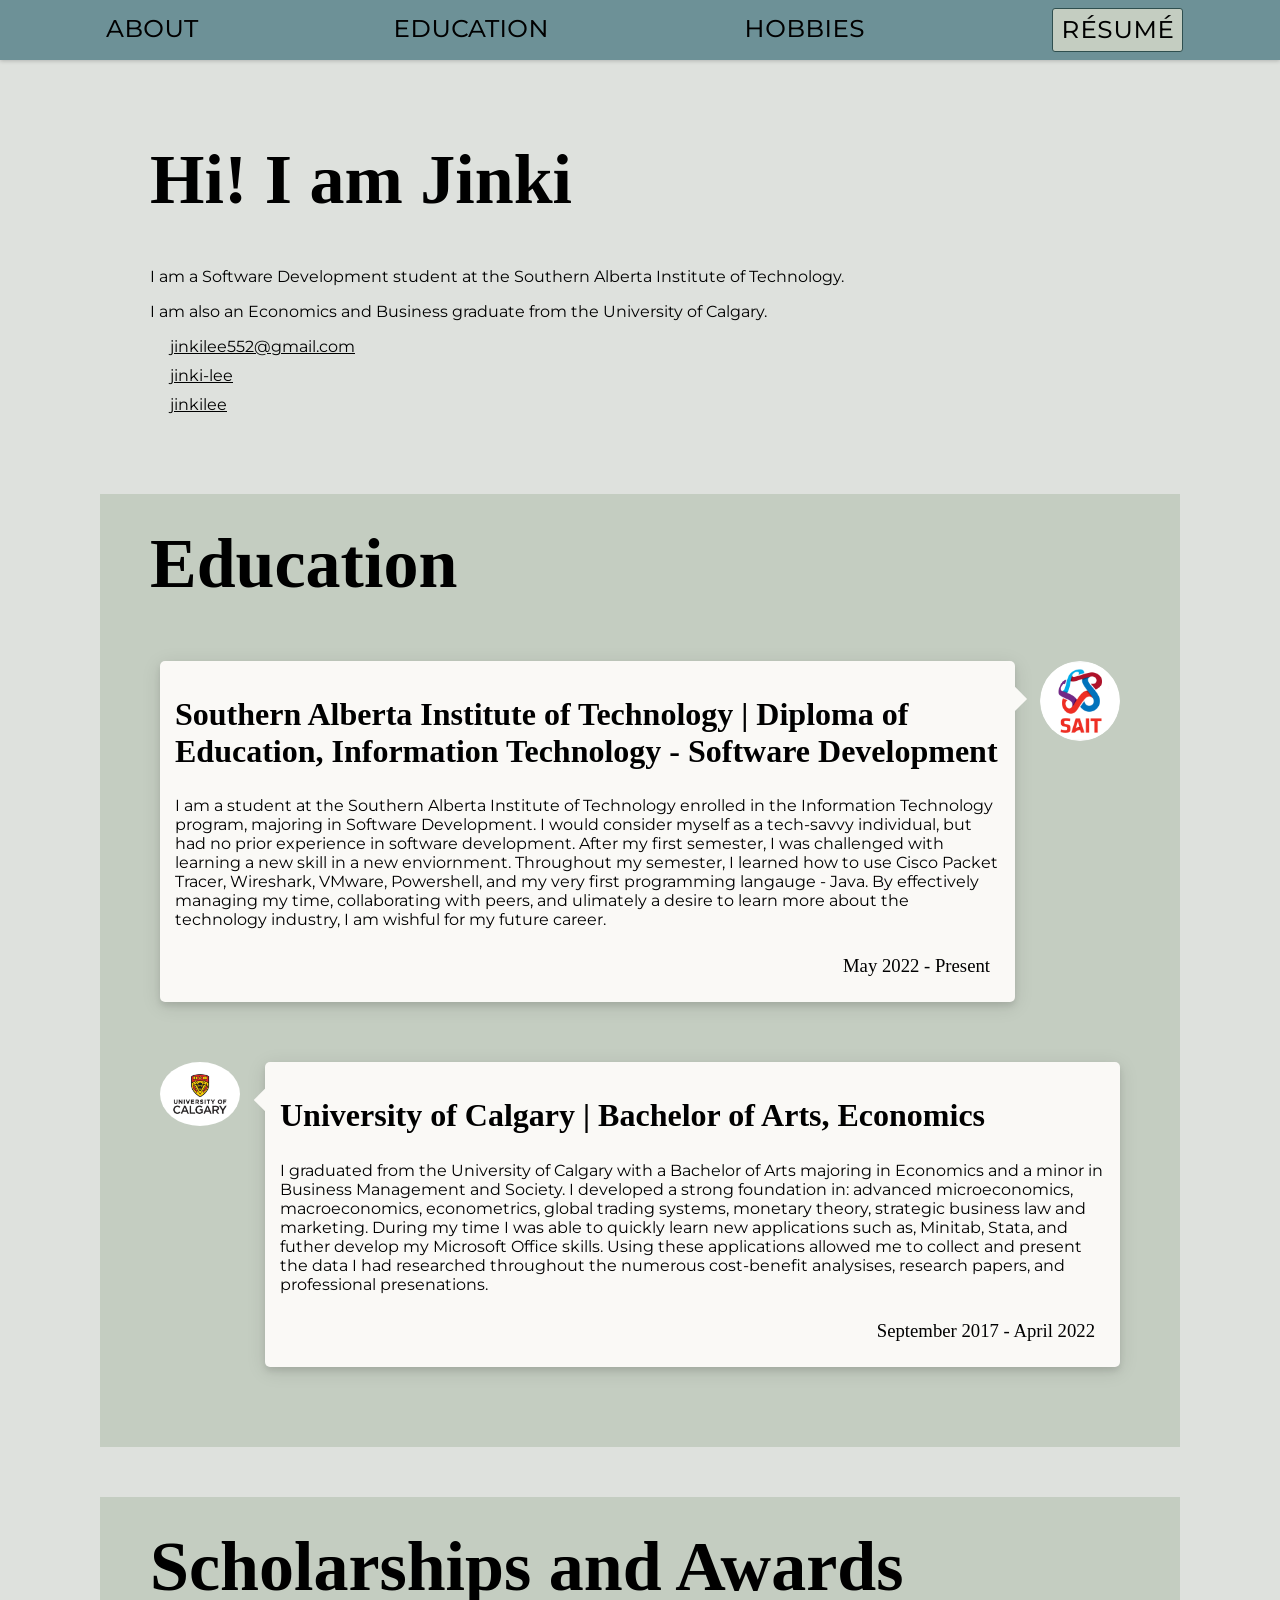
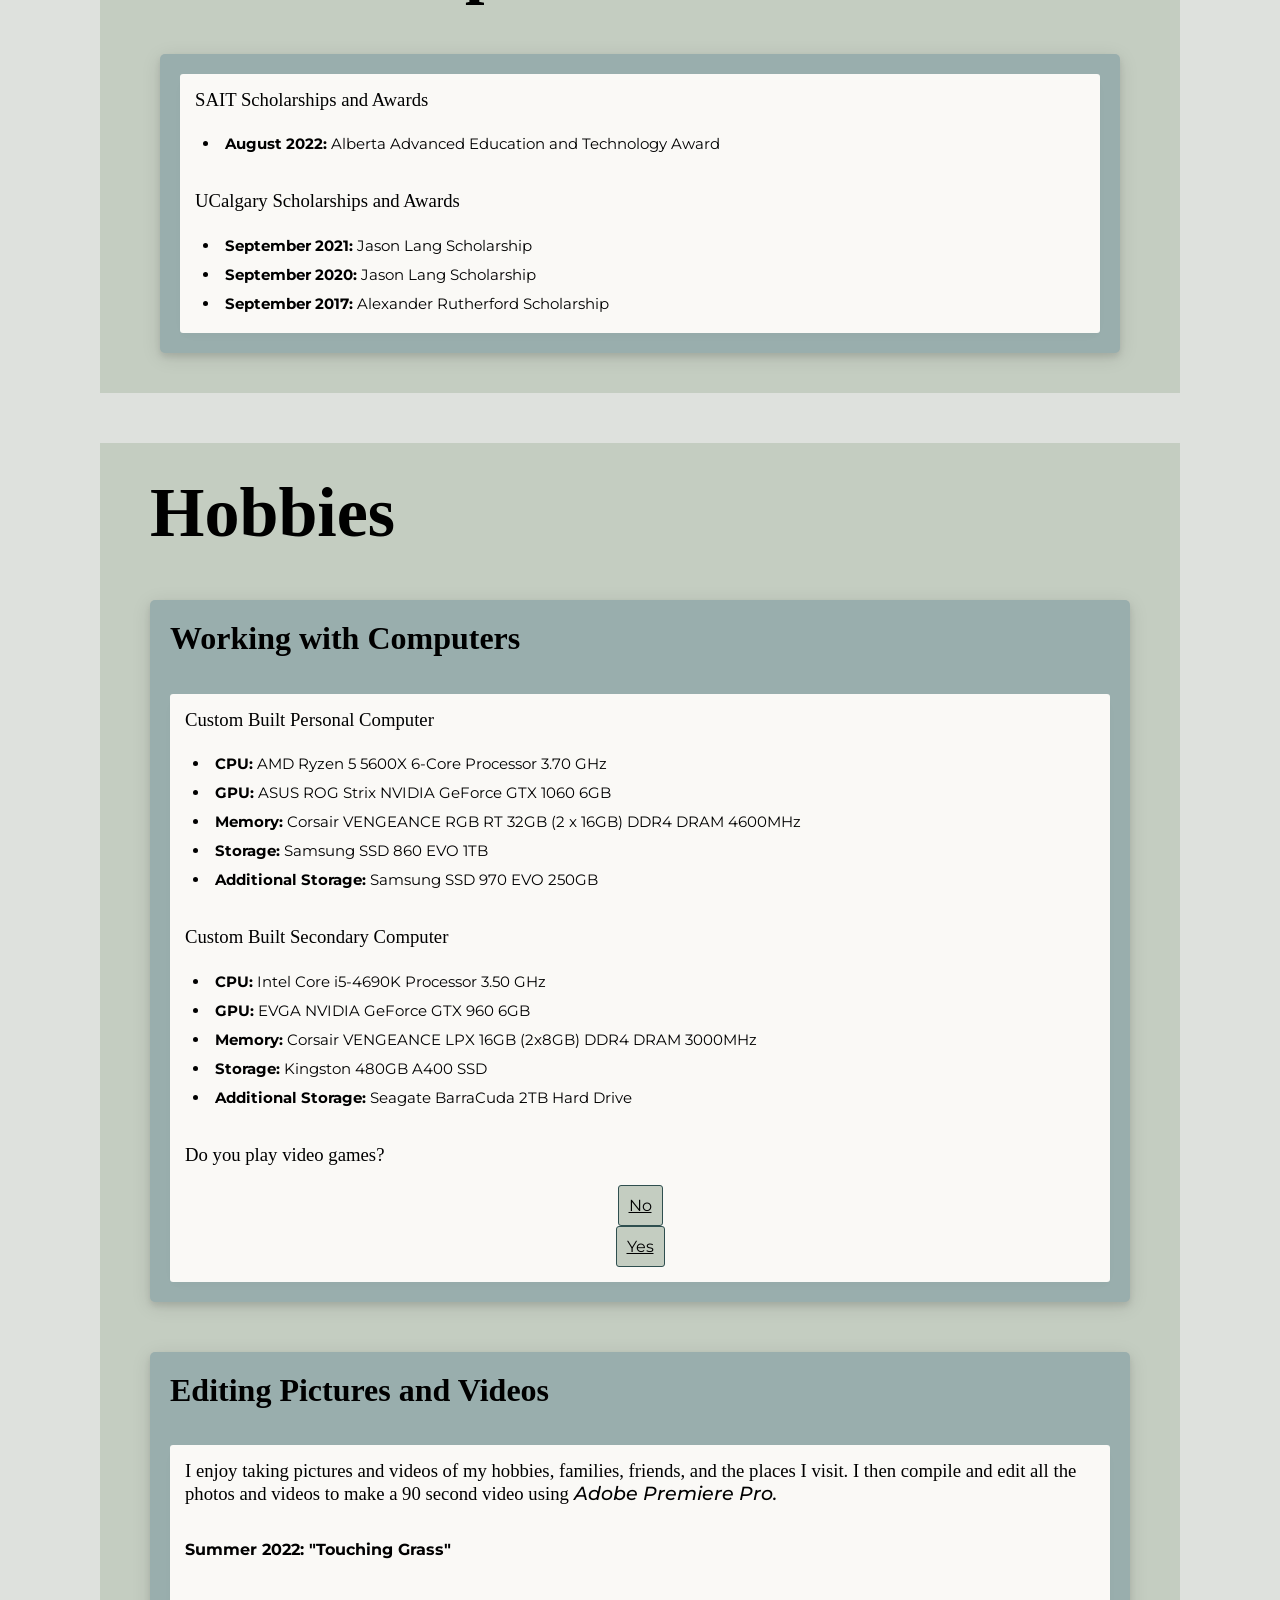
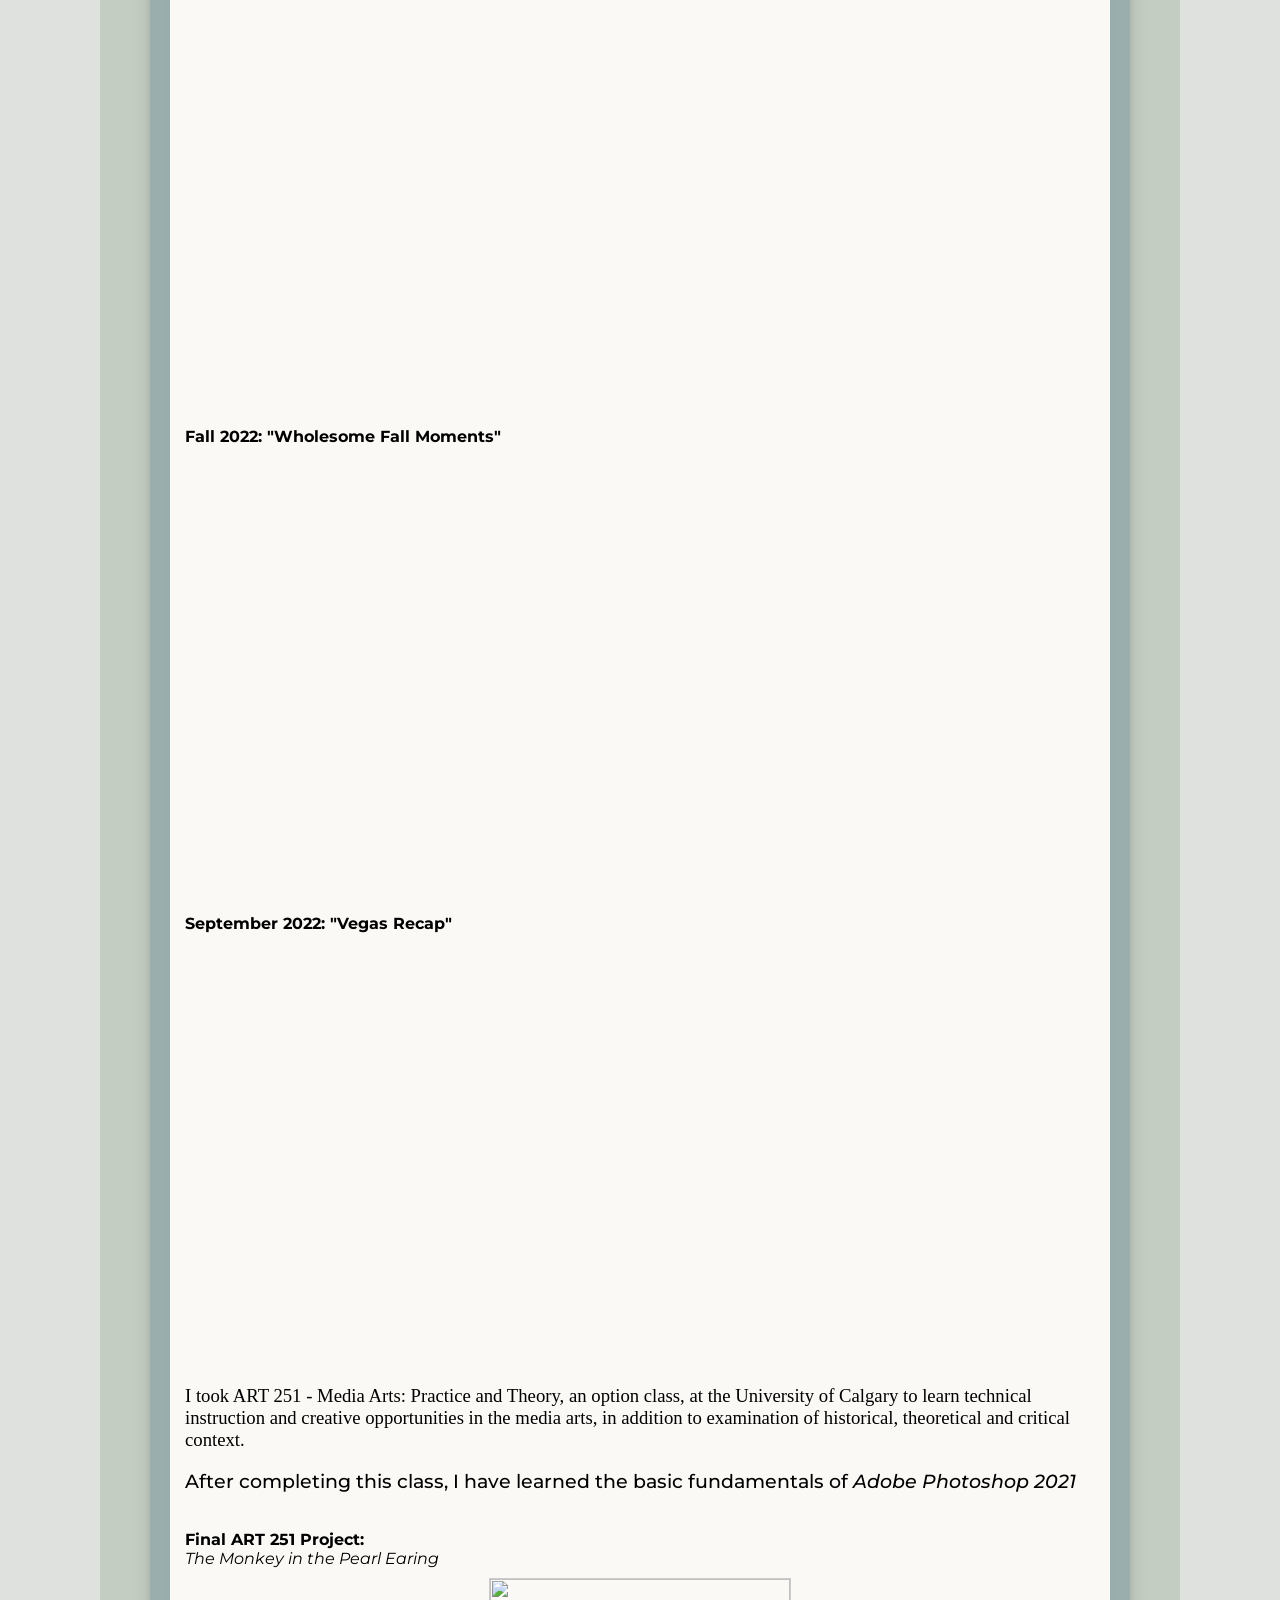
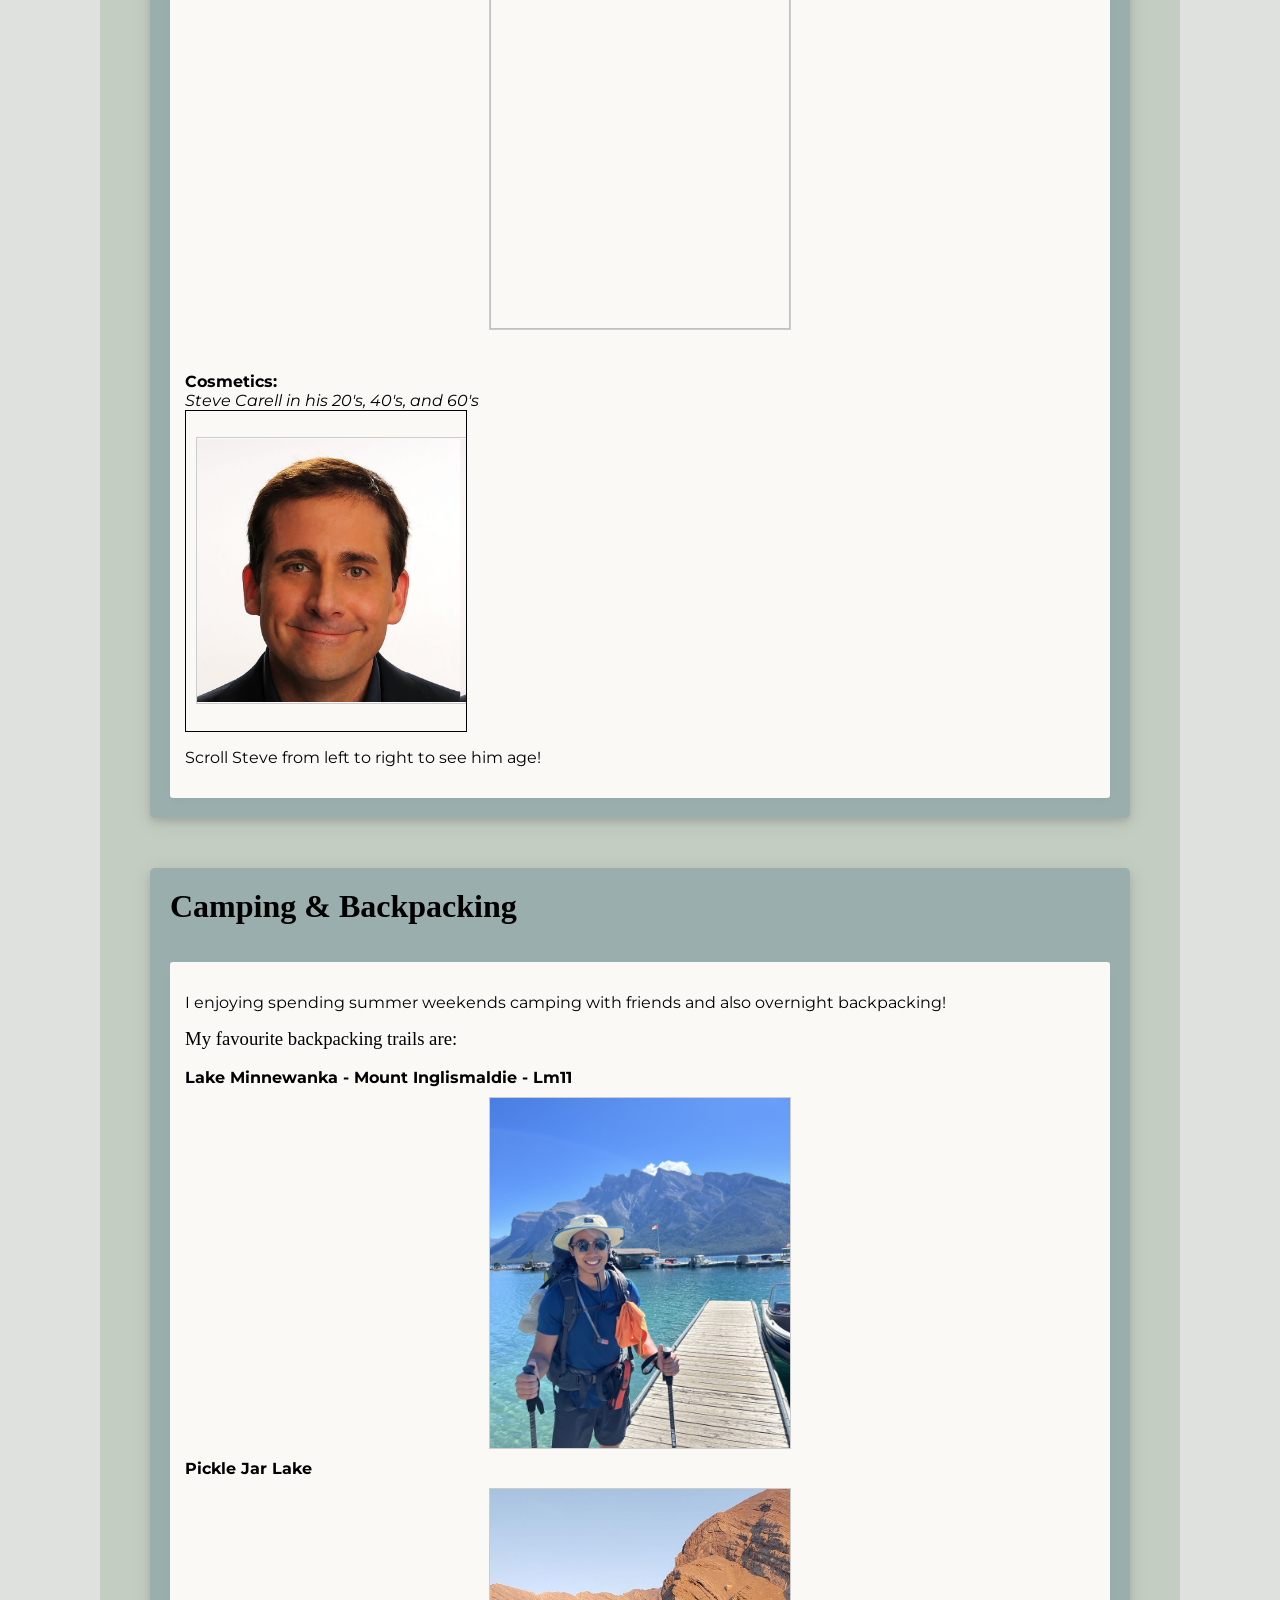
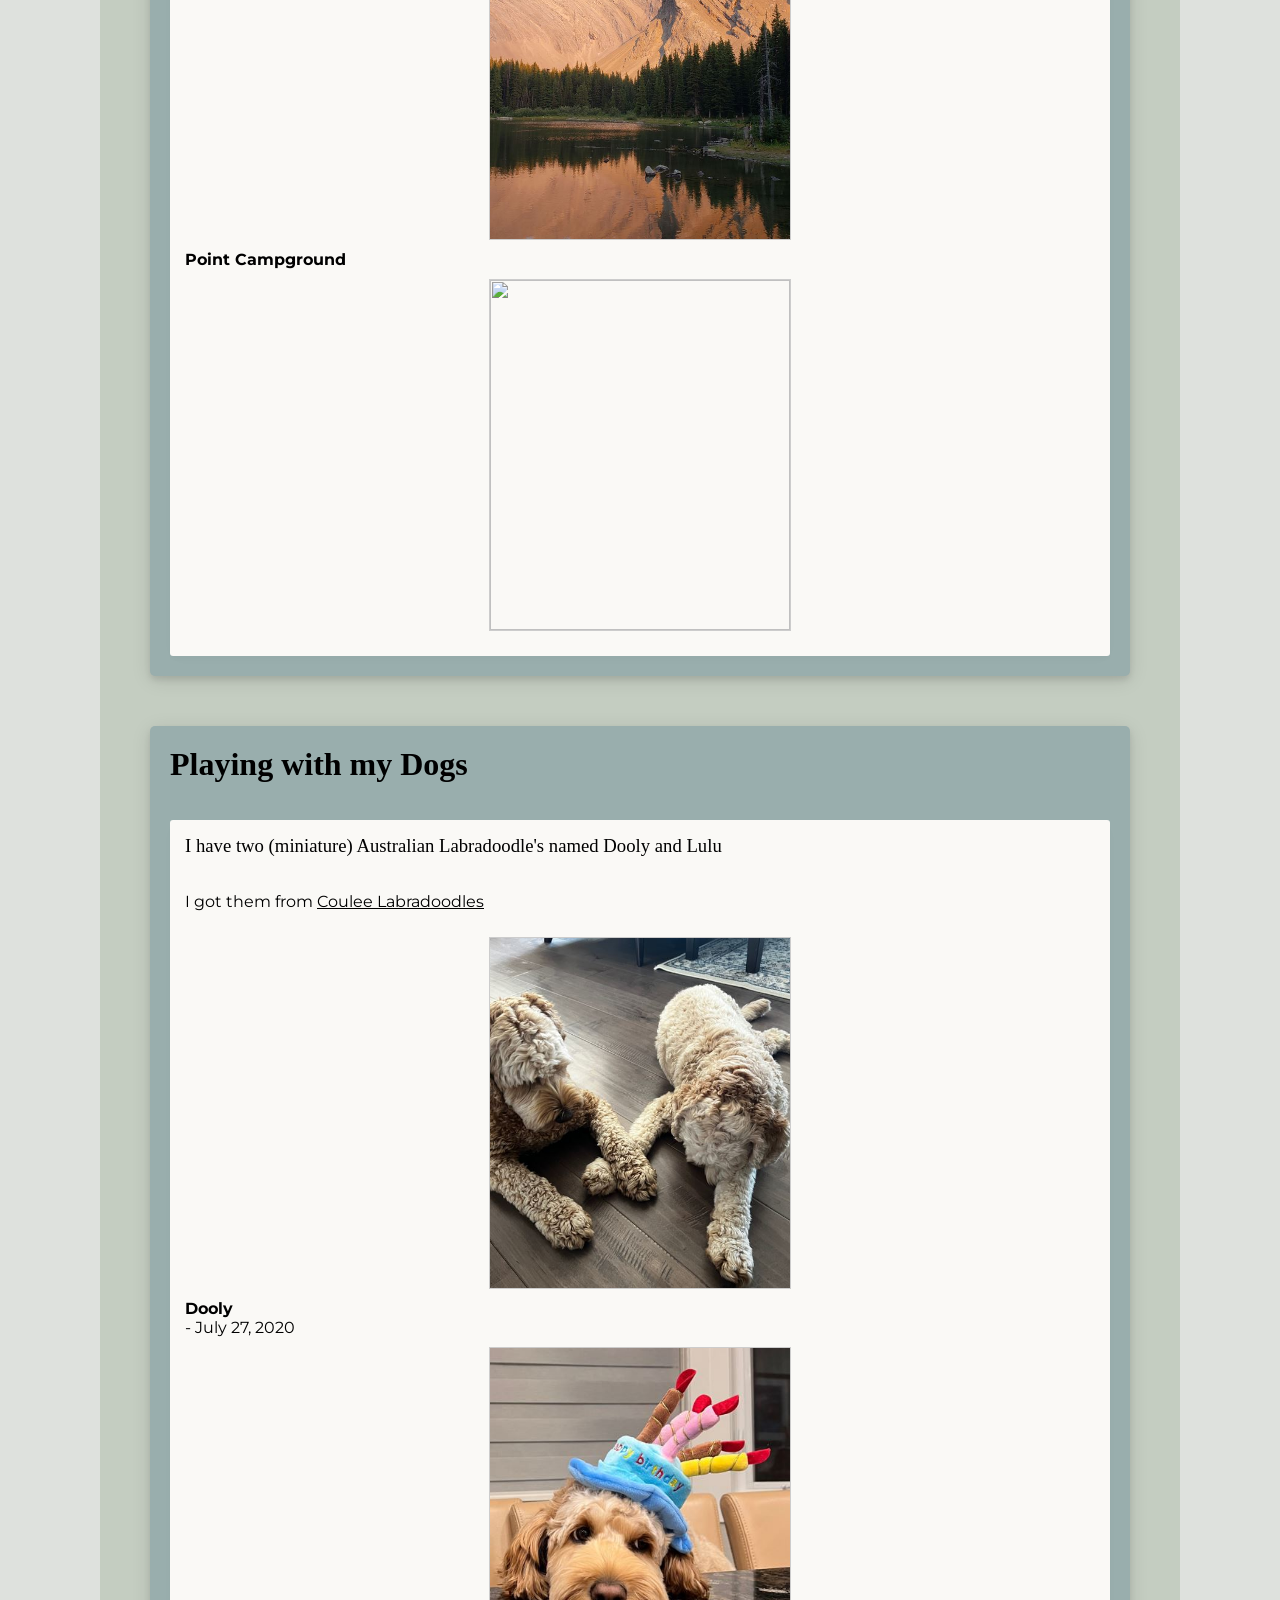
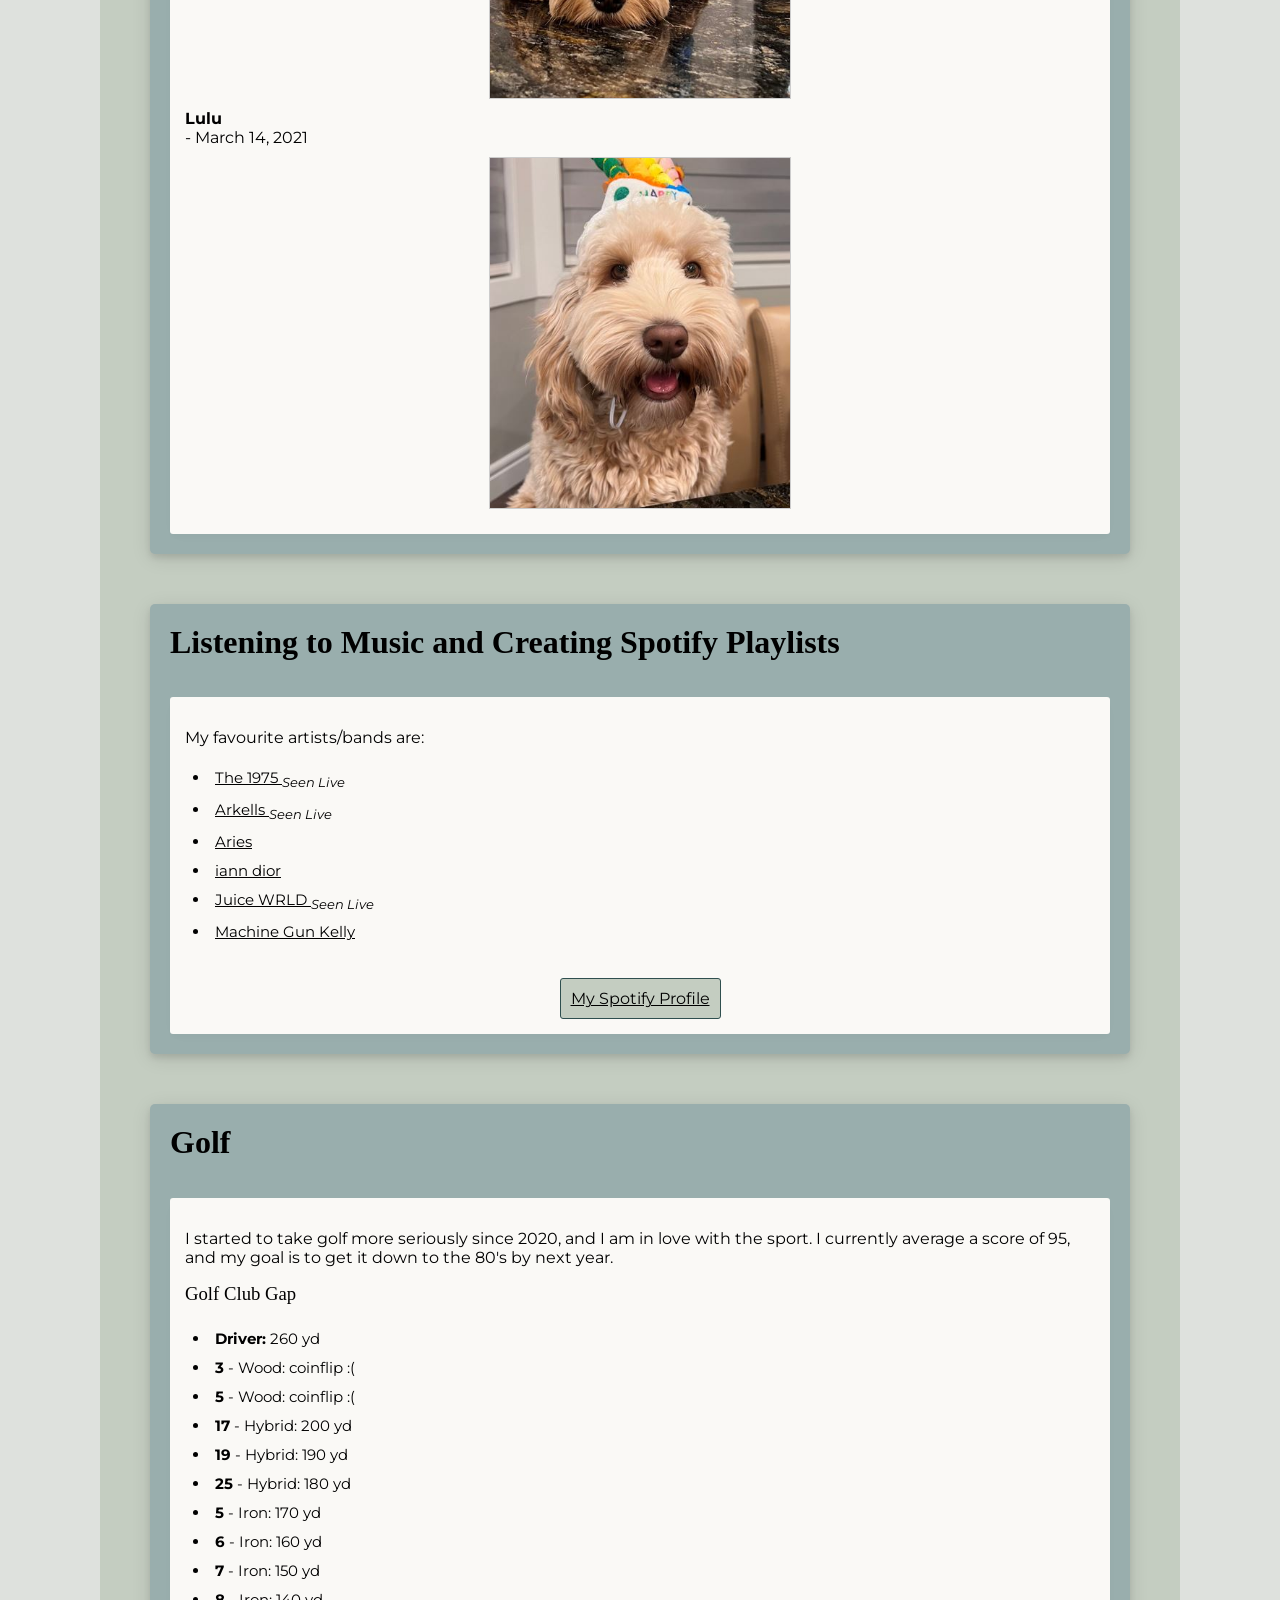
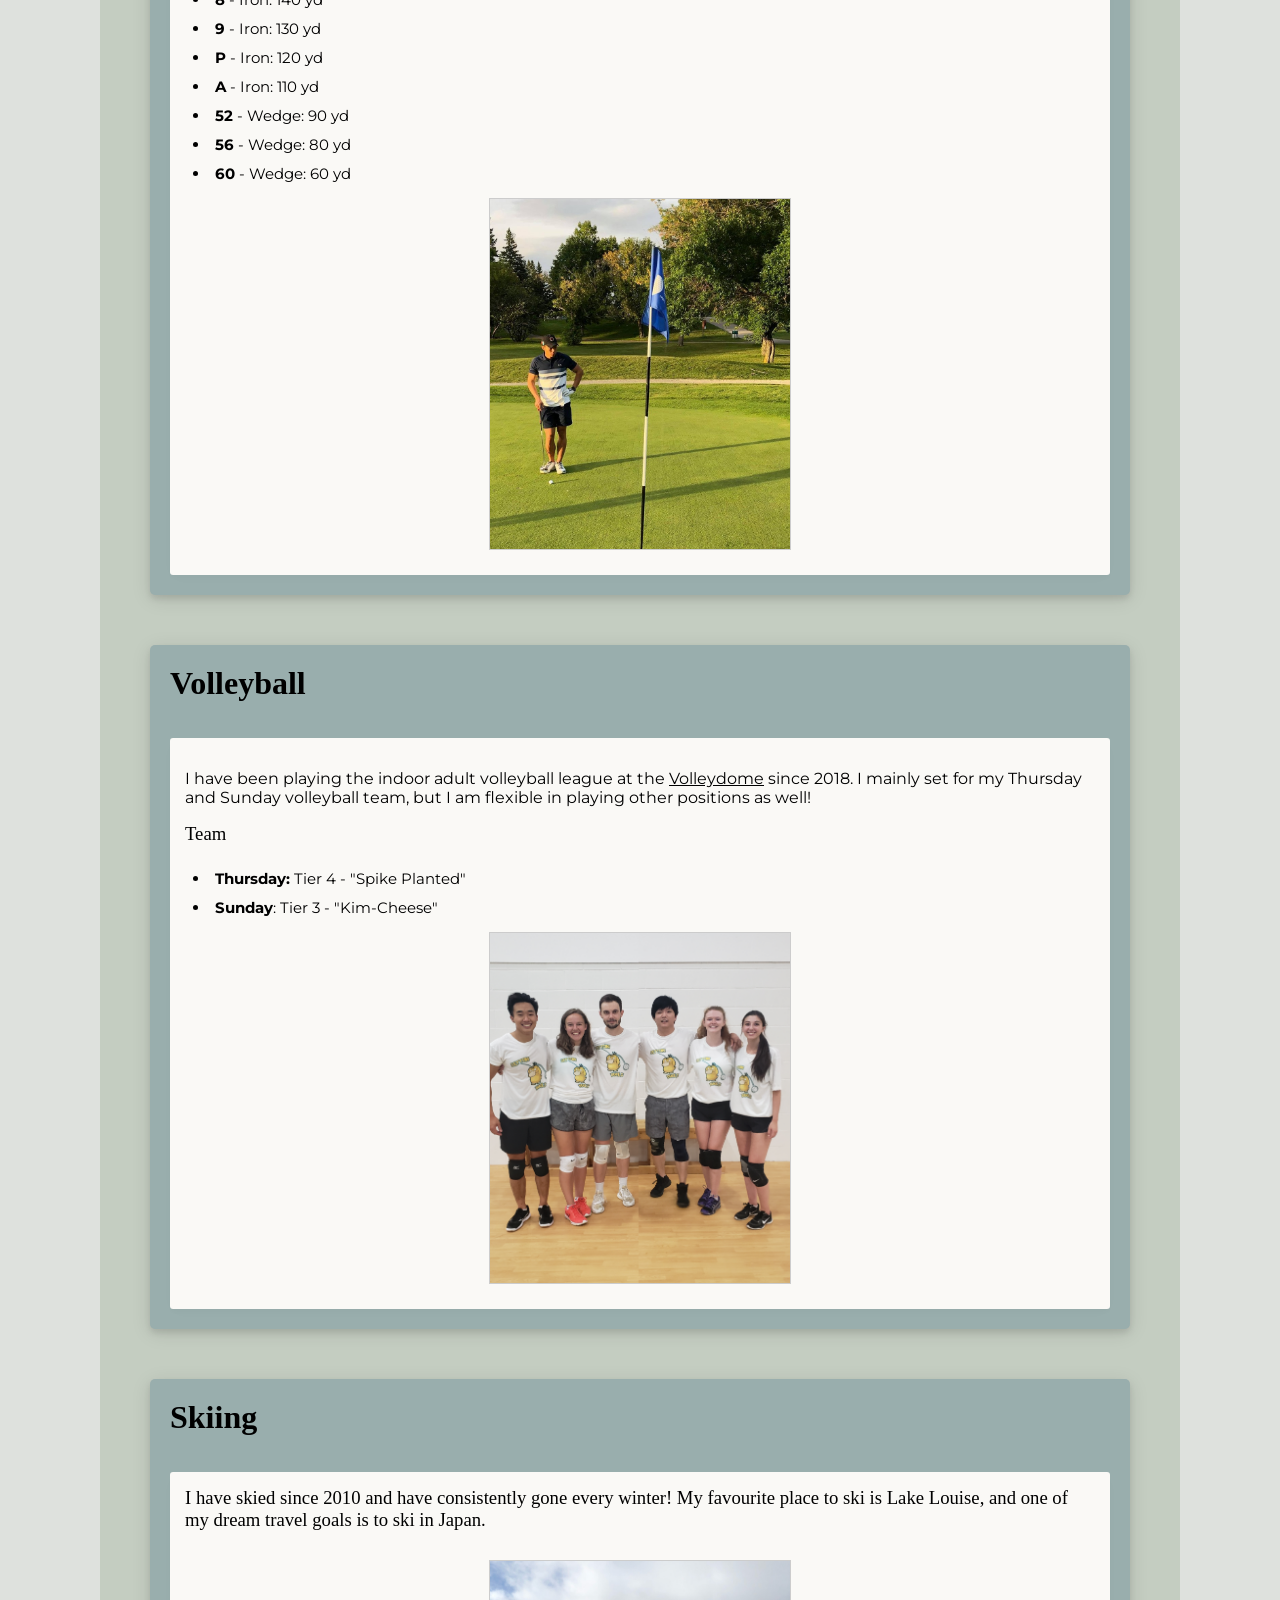
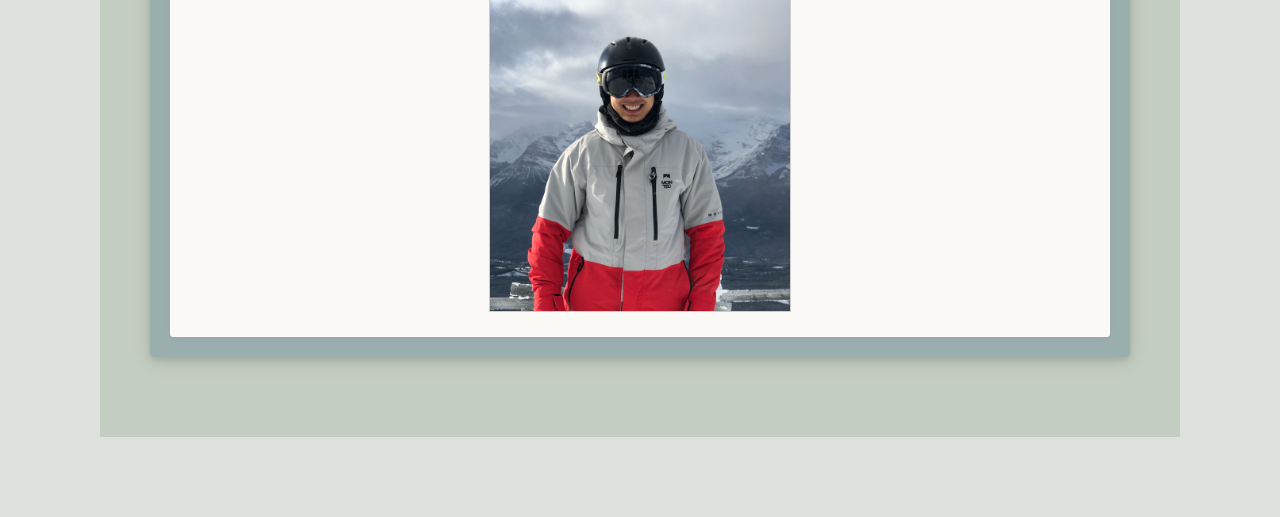
==== index.html @ e014cba4 "Update index.html" ====
<!DOCTYPE html>
<html>
  <head>
    <title>Jinki Lee</title>
    <link rel="icon" type="image/png" href="Assets/favicon-16x16.png">
    <link rel="stylesheet" href="styles.css">
    <!-- <link href="https://fonts.googleapis.com/css2?family=Spartan:wght@400;500&display=swap" rel="stylesheet">
    <link href="https://fonts.googleapis.com/css2?family=Open+Sans&display=swap" rel="stylesheet"> -->
    <link rel="stylesheet" href="https://use.typekit.net/jpq1brg.css">
    <script src="https://kit.fontawesome.com/8ed54e290b.js" crossorigin="anonymous"></script>
    <meta name="viewport" content="width=device-width, initial-scale=1, shrink-to-fit=no">
  </head>

<body>
    <div class="nav-bar">
      <a class="nav-button about-nav" href="#about">about</a>
      <a class="nav-button education-nav" href="#education">education</a>
      <a class="nav-button hobbies-nav" href="#hobbies">hobbies</a>
      <a class="nav-button resume-button" href="Assets/Jinki_Lee_Resume.pdf" target="_blank">résumé</a>
      <!-- <a class="nav-button" href="#hobbies">hobbies</a> -->
    </div>


    <div class="content">
      <div id="about" class="anchor"></div>
      <div class="about section">
        <div class="me-wrapper">
          <div>
            <h1 class="intro">Hi! I am Jinki </h1>
            <p>I am a Software Development student at the Southern Alberta Institute of Technology.</p>
            <p>I am also an Economics and Business graduate from the University of Calgary.</p>
            <div class="contact">
              <a href="mailto:jinkilee552@gmail.com"><i class="fa-solid fa-envelope fa-xl contact-icon"></i></a>
              <a class="contact-link" href="mailto:jinkilee552@gmail.com">jinkilee552@gmail.com</a>
              <a href="https://github.com/christinaluser/" target="_blank"><i class="fa-brands fa-github-square fa-xl contact-icon"></i></a>
              <a class="contact-link" href="https://github.com/jinki-lee/" target="_blank">jinki-lee</a>
              <a href="https://www.linkedin.com/in/jinkilee/" target="_blank"><i class="fa-brands fa-linkedin fa-xl contact-icon"></i></a>
              <a class="contact-link" href="https://www.linkedin.com/in/jinkilee/" target="_blank">jinkilee</a>
            </div>
            
          </div>
        </div>
      </div>

      <div id="education" class="anchor"></div>
      <div class="education section">
        <h1>
          Education
        </h1>

        <div class="exp">
          <div class="chat-bubble right">
            <div>
              <h2>Southern Alberta Institute of Technology | Diploma of Education, Information Technology - Software Development</h2>
              <p> 
              I am a student at the Southern Alberta Institute of Technology enrolled in the Information Technology program, majoring in Software Development.
              I would consider myself as a tech-savvy individual, but had no prior experience in software development. After my first semester, I was challenged with
              learning a new skill in a new enviornment. Throughout my semester, I learned how to use Cisco Packet Tracer, Wireshark, VMware, Powershell, 
              and my very first programming langauge - Java. By effectively managing my time, collaborating with peers, and ulimately a desire to learn more about
              the technology industry, I am wishful for my future career. 
	
              </p>
            </div>
            <h3 class="chat-time">May 2022 - Present </h3>
          </div>
          <img class="right" src="Assets/SaitLogo.png">
        </div>

        <div class="exp">
          <img class="left" src="Assets/UCalgaryLogo.jpg">
          <div class="chat-bubble left">
            <div>
              <h2>University of Calgary | Bachelor of Arts, Economics </h2>
              <p>
		I graduated from the University of Calgary with a Bachelor of Arts majoring in Economics and a minor in Business Management
		and Society. I developed a strong foundation in: advanced microeconomics, macroeconomics, econometrics, global trading systems, 
		monetary theory, strategic business law and marketing. During my time I was able to quickly learn new applications such as,
		Minitab, Stata, and futher develop my Microsoft Office skills. Using these applications allowed me to collect and present the data
		I had researched throughout the numerous cost-benefit analysises, research papers, and professional presenations.
              </p>
            </div>
            <h3 class="chat-time">September 2017 - April 2022</h3>
          </div>
        </div>
      </div> 
	    
	    
      <div id="scholarships" class="anchor"></div>
          <div class="awards section">
        <h1>
          Scholarships and Awards
        </h1>
		  
 <div class="scholarships">
          <div class="scholarships-topbar">
          </div>
          <div class="scholarships-description">
		<h3>SAIT Scholarships and Awards</h3>  		  
            <ul>
		<li> <b>August 2022:</b> Alberta Advanced Education and Technology Award </li>
            </ul>
		<p>	
               </p>
		<h3>UCalgary Scholarships and Awards</h3>  
            <ul>
		<li> <b>September 2021:</b> Jason Lang Scholarship </li>
		<li> <b>September 2020:</b> Jason Lang Scholarship </li>
		<li> <b>September 2017:</b> Alexander Rutherford Scholarship</li>
            </ul>  
          </div>
        </div>			    
      </div>

      <div id="hobbies" class="anchor"></div>
          <div class="hobby section">
        <h1>
          Hobbies
        </h1>
		  
 <div class="hobbies">
          <div class="hobbies-topbar">
            <h2>Working with Computers</h2>
		<p>	
               </p>
          </div>
          <div class="hobbies-description">
		<h3> Custom Built Personal Computer</h3>
            <ul>
		<li> <b>CPU:</b> AMD Ryzen 5 5600X 6-Core Processor 3.70 GHz </li>
		<li> <b>GPU:</b> ASUS ROG Strix NVIDIA GeForce GTX 1060 6GB </li>
		<li> <b>Memory:</b> Corsair VENGEANCE RGB RT 32GB (2 x 16GB) DDR4 DRAM 4600MHz </li>
		<li> <b>Storage:</b> Samsung SSD 860 EVO 1TB </li>
		<li> <b>Additional Storage:</b> Samsung SSD 970 EVO 250GB </li>  
            </ul>
		<p>	
               </p>
		<h3> Custom Built Secondary Computer</h3>  
            <ul>
		<li> <b>CPU:</b> Intel Core i5-4690K Processor 3.50 GHz </li>
		<li> <b>GPU:</b> EVGA NVIDIA GeForce GTX 960 6GB </li>
		<li> <b>Memory:</b> Corsair VENGEANCE LPX 16GB (2x8GB) DDR4 DRAM 3000MHz </li>
		<li> <b>Storage:</b> Kingston 480GB A400 SSD </li>
		<li> <b>Additional Storage:</b> Seagate BarraCuda 2TB Hard Drive </li>  
            </ul>  
		<p>	
		</p>
	<h3>Do you play video games?</h3>
		<a class="button" href="https://jinki-lee.github.io/no/" target="_blank">No</a>		
		<a class="button" href="https://jinki-lee.github.io/yes/" target="_blank">Yes</a> 
          </div>
        </div>
		  
		  <div class="hobbies">
		<div class="hobbies-topbar">
		<h2>Editing Pictures and Videos</h2>
		<p>
		</p>
		</div>	    
          <div class="hobbies-description">	    
		<h3>I enjoy taking pictures and videos of my hobbies, families, friends, and the places I visit. I then compile and edit
		all the photos and videos to make a 90 second video using <i>Adobe Premiere Pro.</i></h3>
		  <b><p>Summer 2022: "Touching Grass"</p></b>
			<p> <iframe width="100%" height="400" src="https://www.youtube.com/embed/a1W3MWwPfa4" title="YouTube video player" frameborder="0" allow="accelerometer; autoplay; clipboard-write; encrypted-media; gyroscope; picture-in-picture" allowfullscreen></iframe></p>
		
		  <b><p>Fall 2022: "Wholesome Fall Moments"</p></b>
		 	 <p> <iframe width="100%" height="400" src="https://www.youtube.com/embed/rs8wx0H8EpM" title="YouTube video player" frameborder="0" allow="accelerometer; autoplay; clipboard-write; encrypted-media; gyroscope; picture-in-picture" allowfullscreen></iframe></p>
		  
		  <b><p>September 2022: "Vegas Recap"</p></b>
			<p> <iframe width="100%" height="400" src="https://www.youtube.com/embed/MuAWn4t3oYQ" title="YouTube video player" frameborder="0" allow="accelerometer; autoplay; clipboard-write; encrypted-media; gyroscope; picture-in-picture" allowfullscreen></iframe></p>
		  
		  <h3>I took ART 251 - Media Arts: Practice and Theory, an option class, at the University of Calgary to learn technical instruction and creative opportunities in the media arts, in addition to examination of historical, theoretical and critical context.
		  <p>After completing this class, I have learned the basic fundamentals of <i>Adobe Photoshop 2021</i> </p></h3>
		  <b>Final ART 251 Project: </b><i>The Monkey in the Pearl Earing</i>
		  		<img src="Assets/Monkey.png" 
				style="object-fit:cover;
				object-position: center;
				width:300px;
				height:350px;
				border: solid 1px #CCC"/>
		   <p></p>	    
		  <b>Cosmetics: </b><i>Steve Carell in his 20's, 40's, and 60's</i>
		  
<div style="border:1px solid black;width:280px;height:320px;overflow-y:hidden;overflow-x:scroll;">
<p style="width:250%;">

		  		<img src="Assets/Cosmetics.png" 
				style="object-fit:contain;
				object-position: center;
				width:790px;
				height:265px;
				border: solid 1px #CCC"/>
</p>	
	         </div>
		  <p>Scroll Steve from left to right to see him age!</p>	  
		  

	</div>	
        </div>	

<div class="hobbies">
		<div class="hobbies-topbar">
		<h2>Camping & Backpacking</h2>
		<p>
		</p>
		</div>
          <div class="hobbies-description">
		<p>
		I enjoying spending summer weekends camping with friends and also overnight backpacking!
               </p>
		<h3>My favourite backpacking trails are:</h3>
			<b>Lake Minnewanka - Mount Inglismaldie - Lm11 </b>
				<img src="Assets/hiking.jpg" 
				style="object-fit:cover;
				object-position: center;
				width:300px;
				height:350px;
				border: solid 1px #CCC"/>
			<b>Pickle Jar Lake</b>
				<img src="Assets/PickleJar.JPG" 
				style="object-fit:cover;
				object-position: center;
				width:300px;
				height:350px;
				border: solid 1px #CCC"/>			  
			<b>Point Campground</b>
				<img src="Assets/PointCampground.jpg" 
				style="object-fit:cover;
				object-position: center;
				width:300px;
				height:350px;
				border: solid 1px #CCC"/>			  	  
          </div>
        </div>	    
		  
	       <div class="hobbies">
		<div class="hobbies-topbar">
		<h2>Playing with my Dogs</h2>
		<p>
		</p>
		</div>
          <div class="hobbies-description">
		<h3>I have two (miniature) Australian Labradoodle's named Dooly and Lulu</h3>
		<p>I got them from <a href="https://www.couleelabradoodles.com/" target="_blank">Coulee Labradoodles</a></p>
		
		  	<img src="Assets/dogs.JPG" 
				style="object-fit:cover;
				object-position: center;
				width:300px;
				height:350px;
				border: solid 1px #CCC"/>
			<b>Dooly</b> - July 27, 2020
				<img src="Assets/dooly.JPG" 
				style="object-fit:cover;
				object-position: center;
				width:300px;
				height:350px;
				border: solid 1px #CCC"/>
			<b>Lulu</b> - March 14, 2021
				<img src="Assets/lulu.JPG" 
				style="object-fit:cover;
				object-position: center;
				width:300px;
				height:350px;
				border: solid 1px #CCC"/>			  	  
			  
          </div>
        </div>

	       <div class="hobbies">
		<div class="hobbies-topbar">
		<h2>Listening to Music and Creating Spotify Playlists</h2>
		<p>
		</p>
		</div>	    
          <div class="hobbies-description">
		<p>My favourite artists/bands are:</p>
		<ul>
		<li><a href="https://open.spotify.com/artist/3mIj9lX2MWuHmhNCA7LSCW?si=0b1b80e344704766" target="_blank">The 1975 </a><sub><i>Seen Live</i></sub></li>
		<li><a href="https://open.spotify.com/artist/3ShGiAyhxI6Rq3TknZ3gfk?si=aDaVdXoFQ2GDtNjVLtEYfA" target="_blank">Arkells </a><sub><i> Seen Live</i></sub></li>		
		<li><a href="https://open.spotify.com/artist/3hOdow4ZPmrby7Q1wfPLEy?si=3c446ac3375347a7" target="_blank">Aries</a></li>
		<li><a href="https://open.spotify.com/artist/6ASri4ePR7RlsvIQgWPJpS?si=2n4p0vezRRqEjlWSiMrZwA">iann dior</a></li>			
		<li><a href="https://open.spotify.com/artist/4MCBfE4596Uoi2O4DtmEMz?si=50a50c815f7d4bdb" target="_blank">Juice WRLD </a><sub><i> Seen Live</i></sub></li>
		<li><a href="https://open.spotify.com/artist/6TIYQ3jFPwQSRmorSezPxX?si=_sXfyf5bQDmCoQT7ooUtyA"target="_blank">Machine Gun Kelly</a></li>
		</ul>
		  <p></p>
		  <a class="button" href="https://open.spotify.com/user/jinkiplease?si=7463ecec198f4f8a" target="_blank">My Spotify Profile</a> 
		  
          </div>
        </div>	    	    		  
		  
        <div class="hobbies">
          <div class="hobbies-topbar">
            <h2>Golf</h2>
		<p>
               </p>
          </div>
          <div class="hobbies-description">
		<p>
		I started to take golf more seriously since 2020, and I am in love with the sport. 
		I currently average a score of 95, and my goal is to get it down to the 80's by next year. 	
		</p>
		  <h3>Golf Club Gap</h3>
            <ul>
		<li> <b>Driver:</b> 260 yd </li>
		<li> <b>3</b> - Wood: coinflip :( </li>
		<li> <b>5</b> - Wood: coinflip :( </li>
		<li> <b>17</b> - Hybrid: 200 yd </li>
		<li> <b>19</b> - Hybrid: 190 yd </li>
		<li> <b>25</b> - Hybrid: 180 yd </li>
		<li> <b>5</b> - Iron: 170 yd </li>    
		<li> <b>6</b> - Iron: 160 yd </li> 
		<li> <b>7</b> - Iron: 150 yd </li>
		<li> <b>8</b> - Iron: 140 yd </li> 
		<li> <b>9</b> - Iron: 130 yd </li>
		<li> <b>P</b> - Iron: 120 yd </li> 
		<li> <b>A</b> - Iron: 110 yd </li>
		<li> <b>52</b> - Wedge: 90 yd </li>
		<li> <b>56</b> - Wedge: 80 yd </li> 
		<li> <b>60</b> - Wedge: 60 yd </li>
            </ul>
		<img src="Assets/golf.jpg" 
		style="object-fit:cover;
		object-position: center;
		width:300px;
		height:350px;
		border: solid 1px #CCC"/>
          </div>
        </div>
	    
		<div class="hobbies">
		<div class="hobbies-topbar">
		<h2>Volleyball</h2>
		<p>
		</p>
		</div>
          <div class="hobbies-description">
		<p>
		I have been playing the indoor adult volleyball league at the 
		<a href="https://www.volleydome.net/adult" target="_blank">Volleydome</a> 
		since 2018. I mainly set for my Thursday and Sunday volleyball team,
		but I am flexible in playing other positions as well!
               </p>
		<h3>Team</h3>
		  <ul>
			  <li> <b>Thursday:</b> Tier 4 - "Spike Planted" </li>
			  <li> <b>Sunday</b>: Tier 3 - "Kim-Cheese" </li>
		  </ul>		  
		  
		<img src="Assets/vball.png" 
		style="object-fit:cover;
		object-position: center;
		width:300px;
		height:350px;
		border: solid 1px #CCC"/>
          </div>
        </div>	    

	       <div class="hobbies">
		<div class="hobbies-topbar">
		<h2>Skiing</h2>
		<p>
		</p>
		</div>
          <div class="hobbies-description">
		<h3>I have skied since 2010 and have consistently gone every winter! My favourite place to ski is Lake Louise, and one of my dream travel goals is to ski in Japan.  </h3>
			<img src="Assets/ski.JPEG" 
			style="object-fit:cover;
			object-position: left;
			width:300px;
			height:350px;
			border: solid 1px #CCC"/>	
          </div>
        </div>
		  
	
    <!-- <a href="#about" class="back-to-top tooltip backtotoptip">
      <i class="fa-solid fa-angle-up fa-2xl"></i>
    </a> -->
		  
    <script src="https://ajax.googleapis.com/ajax/libs/jquery/3.6.0/jquery.min.js"></script>
    <script src="scripts/scripts.js"></script>
  </body>
</html>
---- styles.css ----
@import url('https://fonts.googleapis.com/css2?family=Libre+Baskerville:ital,wght@0,400;0,500;1,400;1,500&display=swap');
@import url('https://fonts.googleapis.com/css2?family=Montserrat:ital,wght@0,300;0,400;0,500;1,300;1,400&display=swap');

*{
  font-family: 'Montserrat', sans-serif;
}


body {
  display: flex;
  flex-direction: column;
  margin: 0;
  background-color: #DEE1DD;
}

h2, h3 {
  margin-top: 0px;
  background-color: inherit;
  /* font-family: 'Libre Baskerville', serif; */
  font-family: calluna, serif;;
  font-weight: 500;
}

h2 {
  font-weight: 600;
  font-size: xx-large;
}

.contact {
  display: grid;
  grid-template-columns:  auto 1fr;
  gap: 10px;
  height: auto;
  align-items: center;
}

.contact-icon {
  justify-self: center;
}

h1 {
  font-family: calluna, serif;
  font-weight: 600;
  font-style: normal;
  font-size: 70px;
  margin-top: 0px;
}

ul, ol {
  margin: 0;
  padding: 0px 10px 0px 25px;
  background-color: inherit;
  font-family: inherit;
}


li {
  padding: 5px;
  background-color: inherit;
  font-size: 15px;
}

a {
  background-color: inherit;
  color: inherit;
}


.embedded-link:hover {
  color: #073e8f;
}

.header {
  width: 100%;
  padding: 0;
  margin: 0;
}

.nav-bar {
  background-color: #6D9197;
  padding: 8px;
  display: flex;
  justify-content: space-around;
  position: sticky;
  position: -webkit-sticky;
  top: 0;
  /* border-bottom: 1px solid darkslategray; */
  box-shadow: 0 1px 4px 0 rgb(0 0 0 / 20%);
  z-index: 1000;
}

.nav-button {
  color: black;
  padding: 0px 8px 2px 8px;
  font-size: 30px;
  font-variant: small-caps;
  text-decoration: none;
  border-bottom: solid;
  border-width: 1px;
  border-color: transparent;
}

.nav-button:hover {
  border-color: darkslategray;
}

.nav-button-selected {
  border-color: black;
}

.resume-button {
  border: 1px darkslategray solid;
  border-radius: 3px;
  padding-bottom: 5px;
  background-color: #C4CDC1;
}

.resume-button:hover {
  background-color: #658B6F;
}

.content {
  margin: auto;
  width: 85vw;
  max-width: 1080px;
  display: inline;
  padding-bottom: 80px;
}

.me-wrapper {
  display: flex;
  flex-direction: row;
  align-items: center;
}

.card {
  border-radius: 3px;
  padding: 30px;
  box-shadow: 0 4px 6px 0 rgba(0, 0, 0, 0.1), 0 4px 20px 0 rgba(0, 0, 0, 0.1); 
  background-color: white;
  margin: 50px 0px;
}

.contact-link {
  padding-left: 10px;
}

.hobbies-wrapper {
  display: flex;
  flex-direction: column;
  justify-content: center;
}

.exp-img {
  min-width: 20%; 
  max-width: 20%;
  padding: 10px 30px; 
  align-self: center;
  display: flex;
  justify-content: center;
}

.section {
  padding: 30px 50px;
  margin-top: 50px;
}

.education {
  background-color: #C4CDC1;
}

.hobby {
  background-color: #C4CDC1;
}

.awards {
  background-color: #C4CDC1;
}


.anchor {
  display: block;
  position: relative;
  top: -50px;
  visibility: hidden;
}

.back-to-top {
  position: fixed;
  bottom: 5%;
  right: 5%;
}

@media(max-width: 900px) {
  .exp-img {
    display: none;
  }

  .content {
    width: 100%;
  }

  .section {
    padding: 20px;
    margin-top: 50px;
  }

  .nav-button {
    font-size: large;
  }

  h1 {
    font-size: 60px;
  }
}

/* 
.tooltip::after {
  border-radius: 3px;
  background-color: white;
  color: black;
  display: none;
  padding: 5px;
  text-align: center;
  z-index: 1000;
  border: 1px solid darkslategray;
  font-size: small;
}
.tooltip.backtotoptip::after{
  content: 'back to top';
  position: relative;
}
.tooltip:hover:after {
  display: block;
}
 */


.exp {
  display: flex;
  flex-direction: row;
  justify-content: flex-start;
  align-items: flex-start;
  margin-bottom: 40px;
}

.exp img {
  border-radius: 100%;
  max-width: 80px;
  max-height: 80px;
  margin: 10px;
}

.exp img.left {
  margin-right: 15px;
}

.exp img.right {
  margin-left: 15px;
}

.chat-bubble {
  border-radius: 5px;
  padding: 15px;
  margin: 10px;
  box-shadow: 0 4px 6px 0 rgba(0, 0, 0, 0.1), 0 4px 20px 0 rgba(0, 0, 0, 0.1); 
  height: 100%;
  background-color: #FAF9F6;
}

.chat-bubble.left::before {
  content: "";
  position: relative;
  top: 20px;
  right: 15px;
  height: 20px;
  width: 20px;
  background: inherit;
  box-sizing: border-box;
  transform: rotate(45deg) translate(-50%);
  display: block;
  z-index: inherit;
}

.chat-bubble.right::before {
  content: "";
  position: relative;
  top: 20px;
  left: calc(100% + 10px);
  height: 20px;
  width: 20px;
  background: inherit;
  box-sizing: border-box;
  transform: rotate(45deg) translate(-50%);
  display: block;
  z-index: inherit;
}

.chat-time {
  float: right;
  margin: 10px;
}

.hobbies= h2 {
  margin: 5px;
  word-break: break-all;
}

.hobbies {
  background-color: #99AEAD;
  border-radius: 5px;
  padding: 10px;
  box-shadow: 0 4px 6px 0 rgba(0, 0, 0, 0.1), 0 4px 20px 0 rgba(0, 0, 0, 0.1); 
  margin-bottom: 50px;
}

.hobbies-topbar {
  display: flex;
  flex-direction: row;
  justify-content: space-between;
  margin: 10px;
}

.window-buttons {
  display: flex;
  flex-direction: row;
  justify-content: flex-end;
  align-self: center;
}

.window-button {
  background-color: white;
  border-radius: 3px;
  display: flex;
  justify-content: center;
  align-items: center;
  width: 23px;
  height: 23px;
  margin: 5px;
}

.hobbies-link {
  background-color: white;
  box-shadow: 0 4px 6px 0 rgb(0 0 0 / 1%), 0 4px 20px 0 rgb(0 0 0 / 1%);
  border-radius: 3px;
  padding: 10px 15px;
  margin: 10px;
  /* word-break: break-all; */
  overflow: hidden;
  text-overflow: ellipsis;
  white-space: nowrap;
}

.hobbies-description {
  background-color: #FAF9F6;
  padding: 15px;
  margin: 10px;
  border-radius: 3px;
  box-shadow: 0 4px 6px 0 rgb(0 0 0 / 1%), 0 4px 20px 0 rgb(0 0 0 / 1%);
  display: flex;
  flex-direction: column;
}

.hobbies-description img {
  width: 70%;
  align-self: center;
  margin: 10px;
  border: 1px solid lightgrey;
}

.button {
  background-color: #C4CDC1;
  border-radius: 3px;
  align-self: center;
  padding: 10px;
  border: 1px solid darkslategray;
}

.button:hover {
  background-color: #658B6F;
}

.scholarships= h2 {
  margin: 5px;
  word-break: break-all;
}

.scholarships {
  background-color: #99AEAD;
  border-radius: 5px;
  padding: 10px;
  box-shadow: 0 4px 6px 0 rgba(0, 0, 0, 0.1), 0 4px 20px 0 rgba(0, 0, 0, 0.1); 
  margin-bottom: 50px;
}

.scholarships {
  display: flex;
  flex-direction: column;
  justify-content: center;
  margin: 10px;
}

.scholarships-description {
  background-color: #FAF9F6;
  padding: 15px;
  margin: 10px;
  border-radius: 3px;
  box-shadow: 0 4px 6px 0 rgb(0 0 0 / 1%), 0 4px 20px 0 rgb(0 0 0 / 1%);
  display: flex;
  flex-direction: column;
}
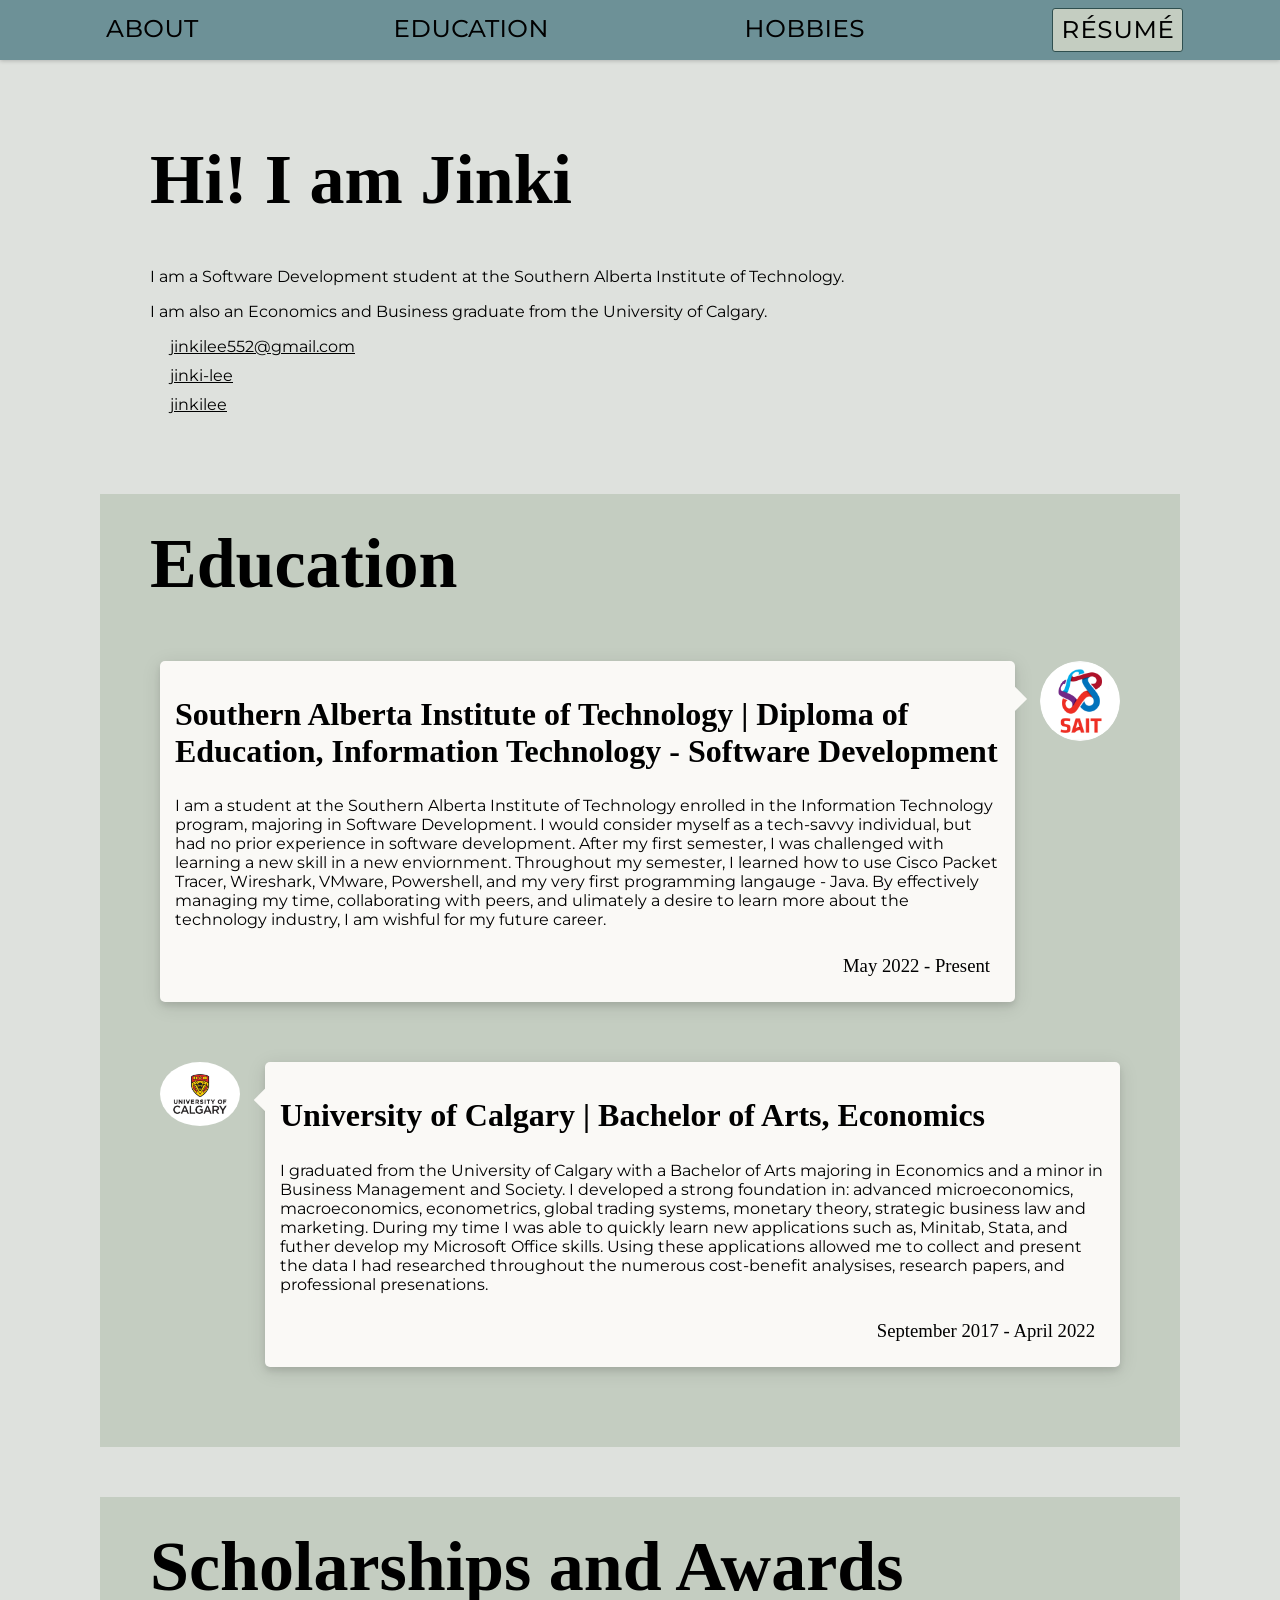
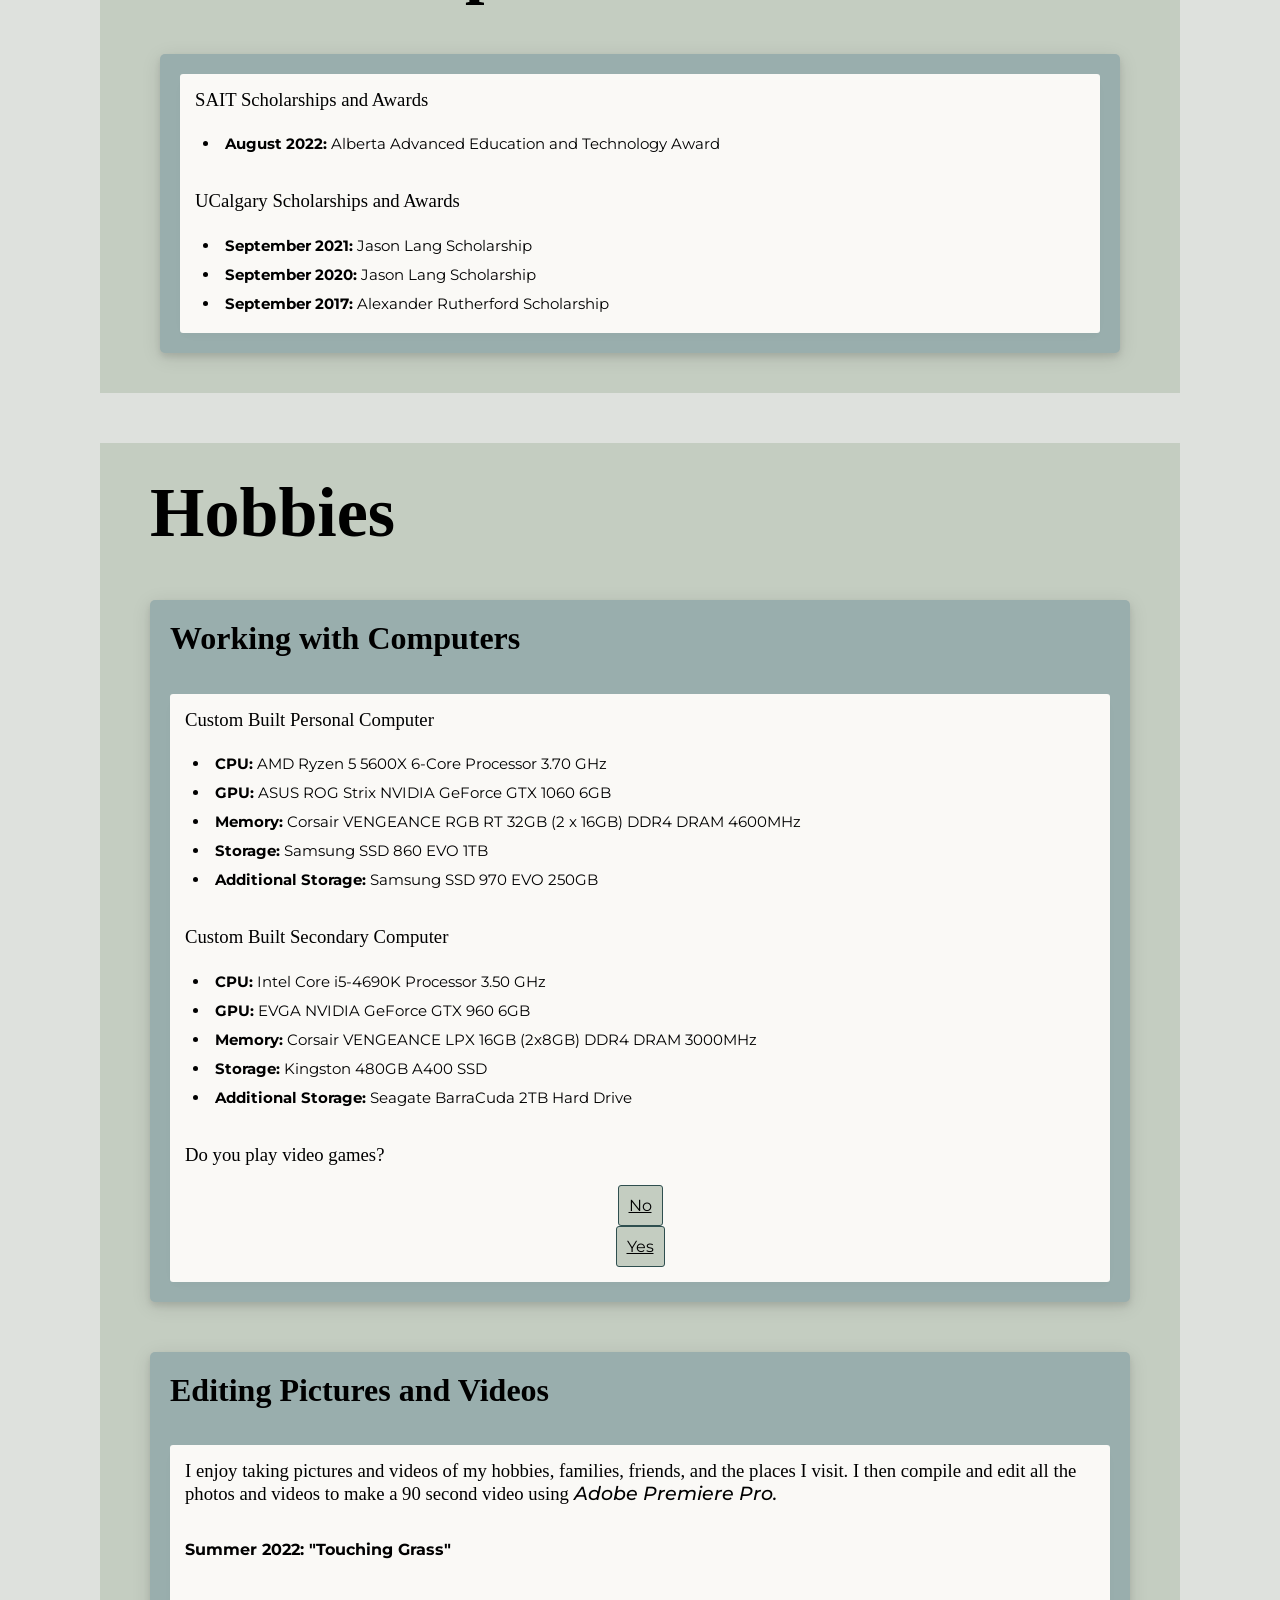
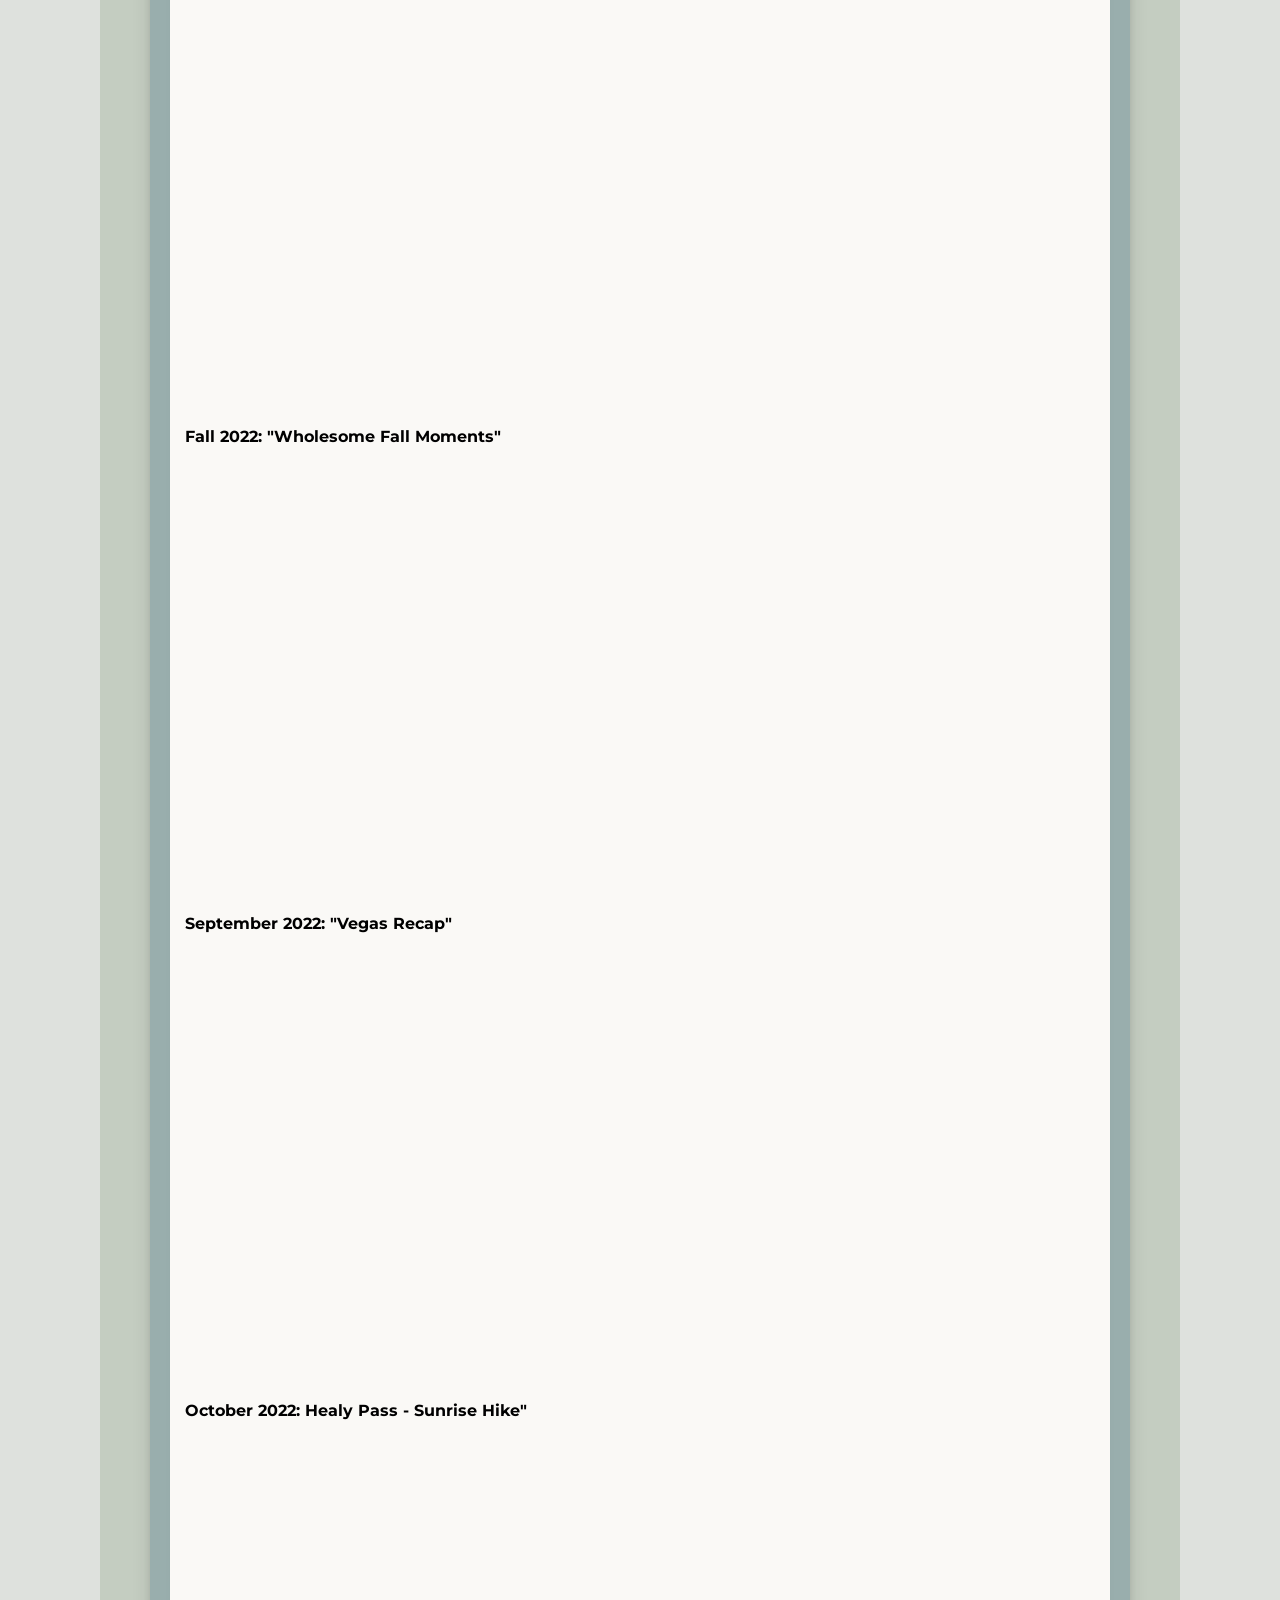
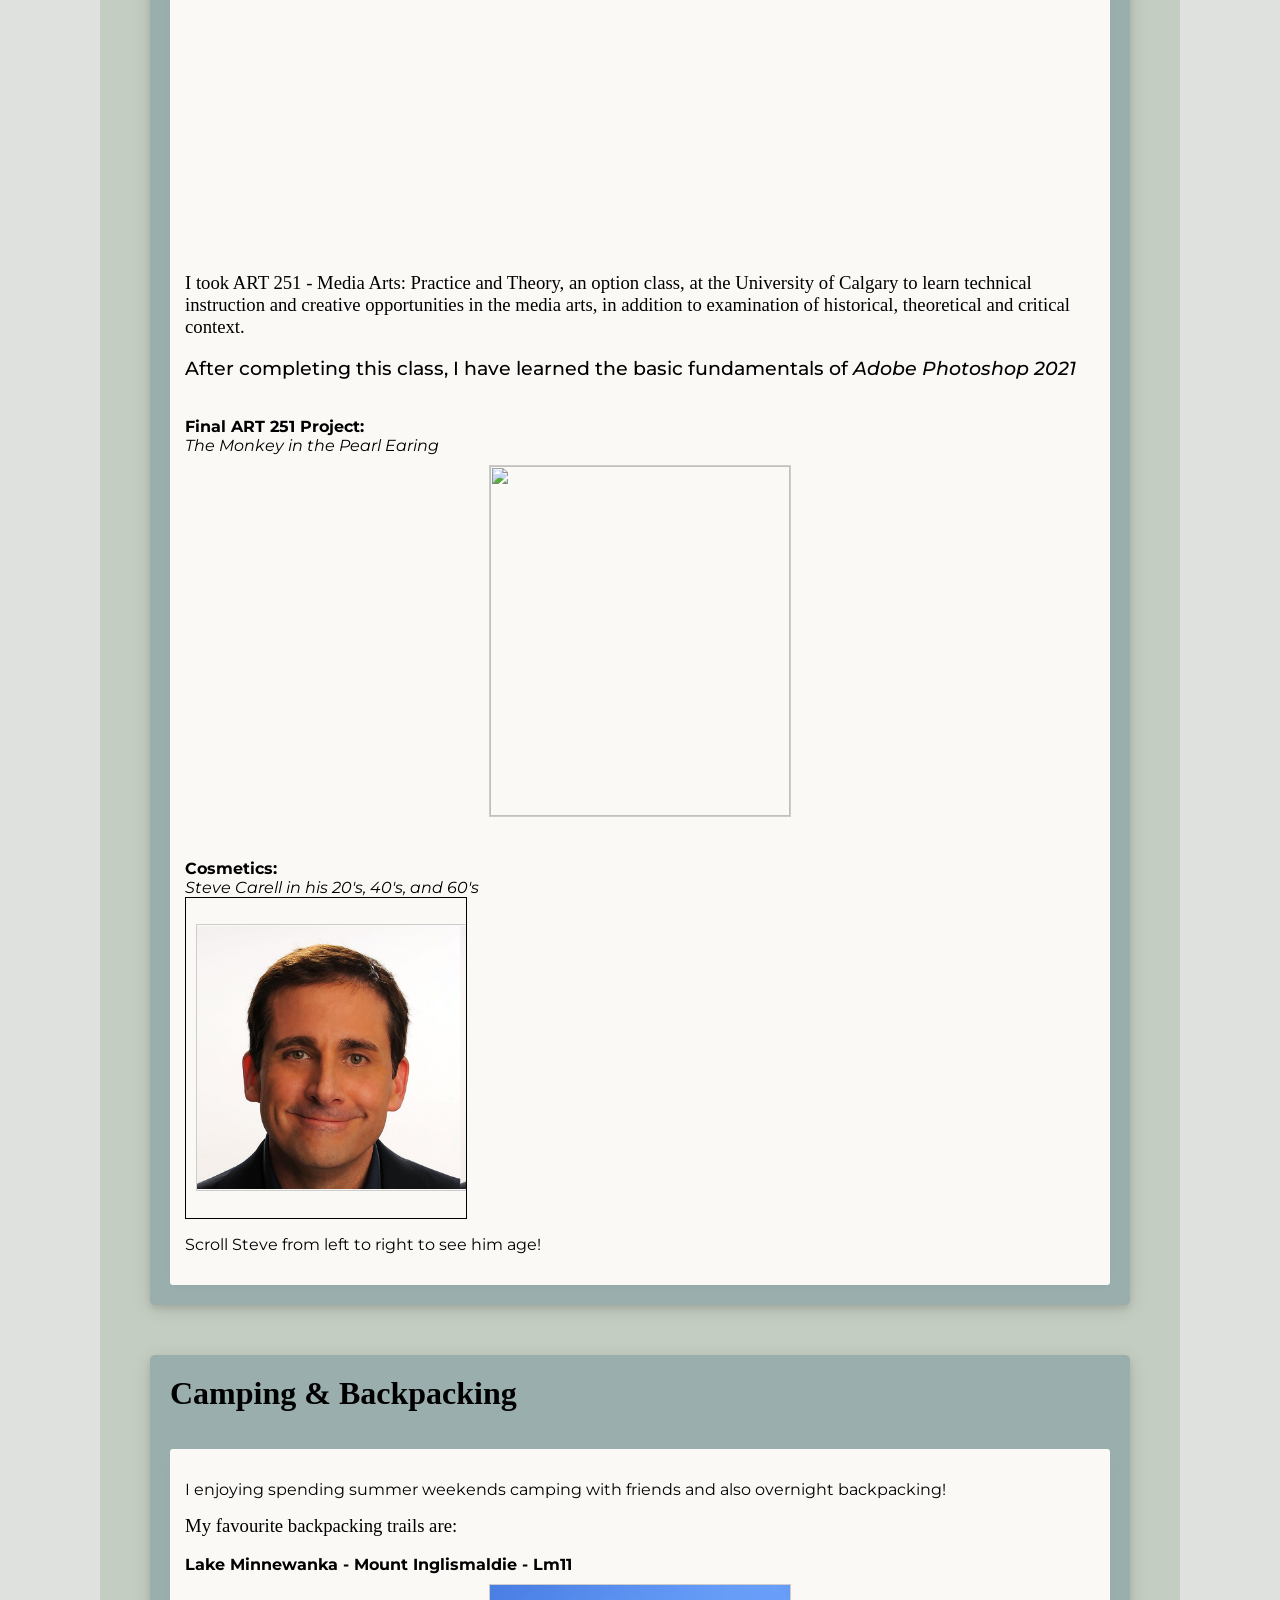
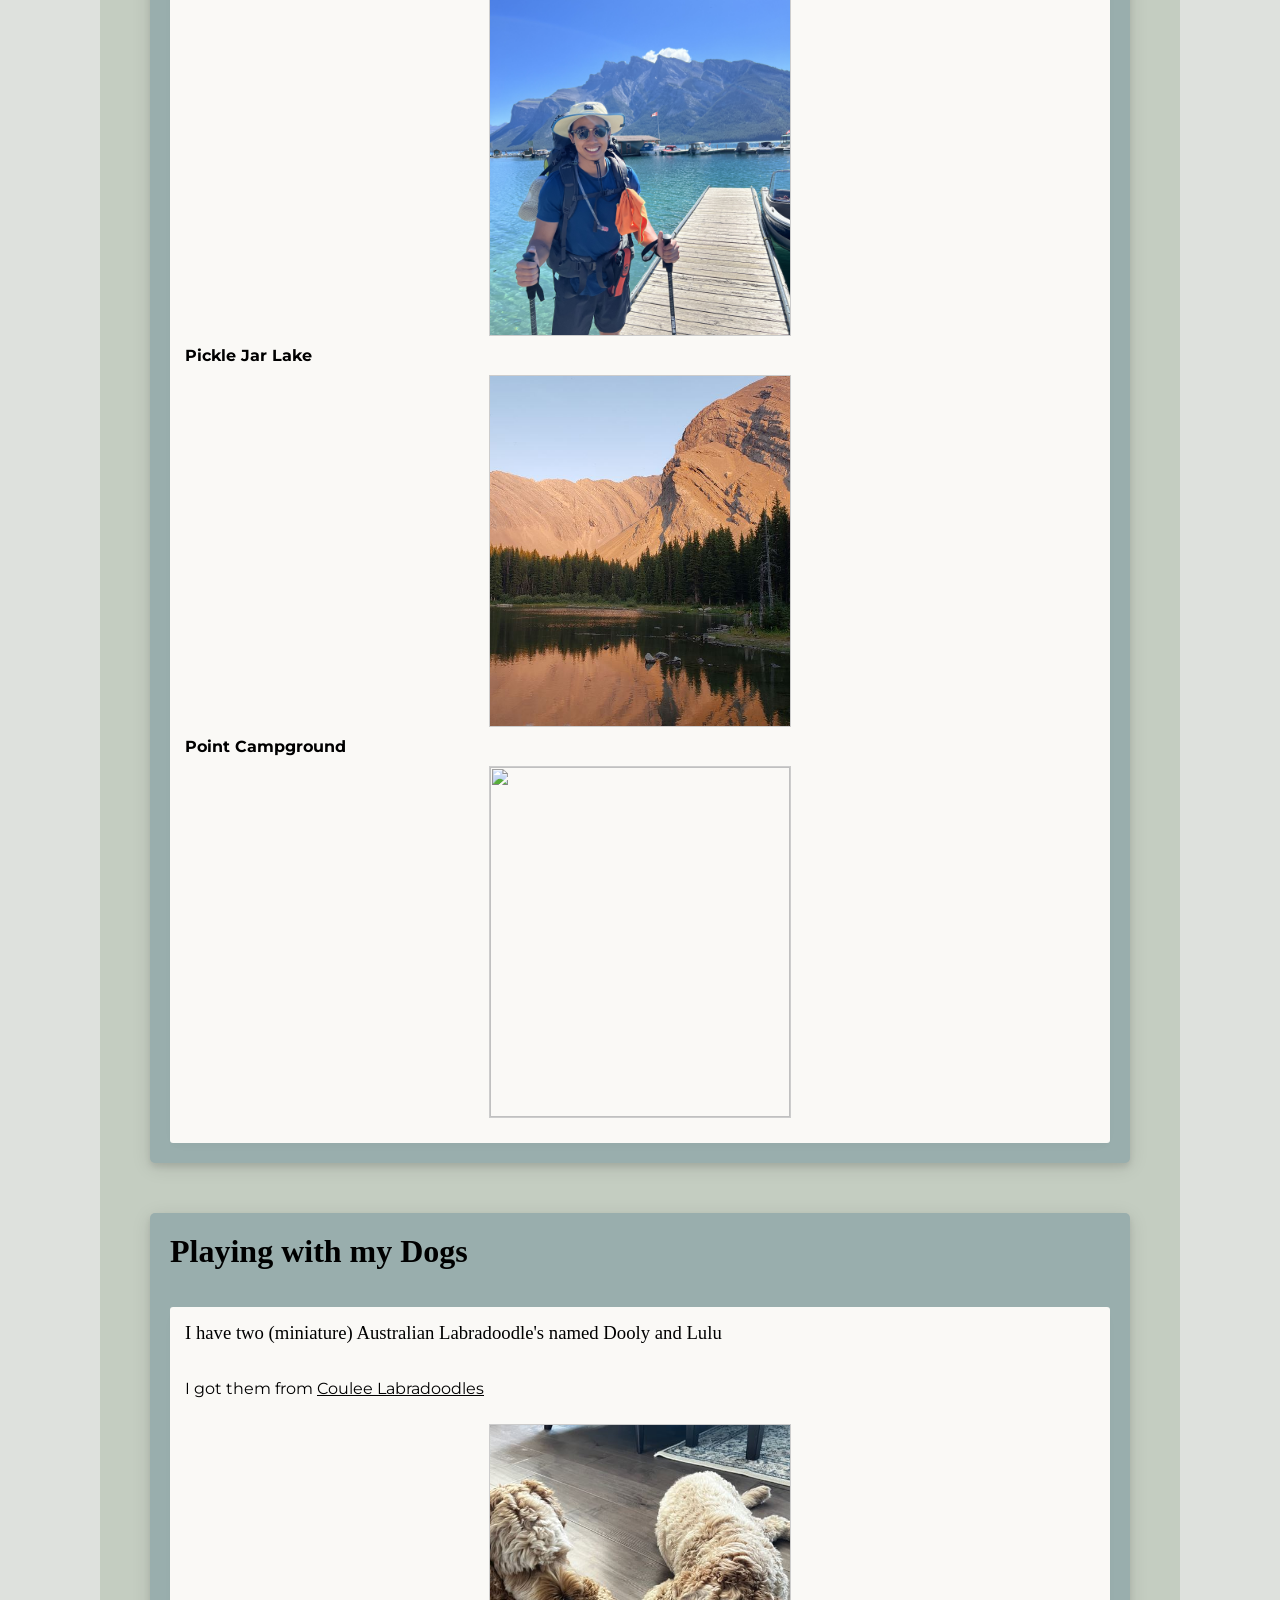
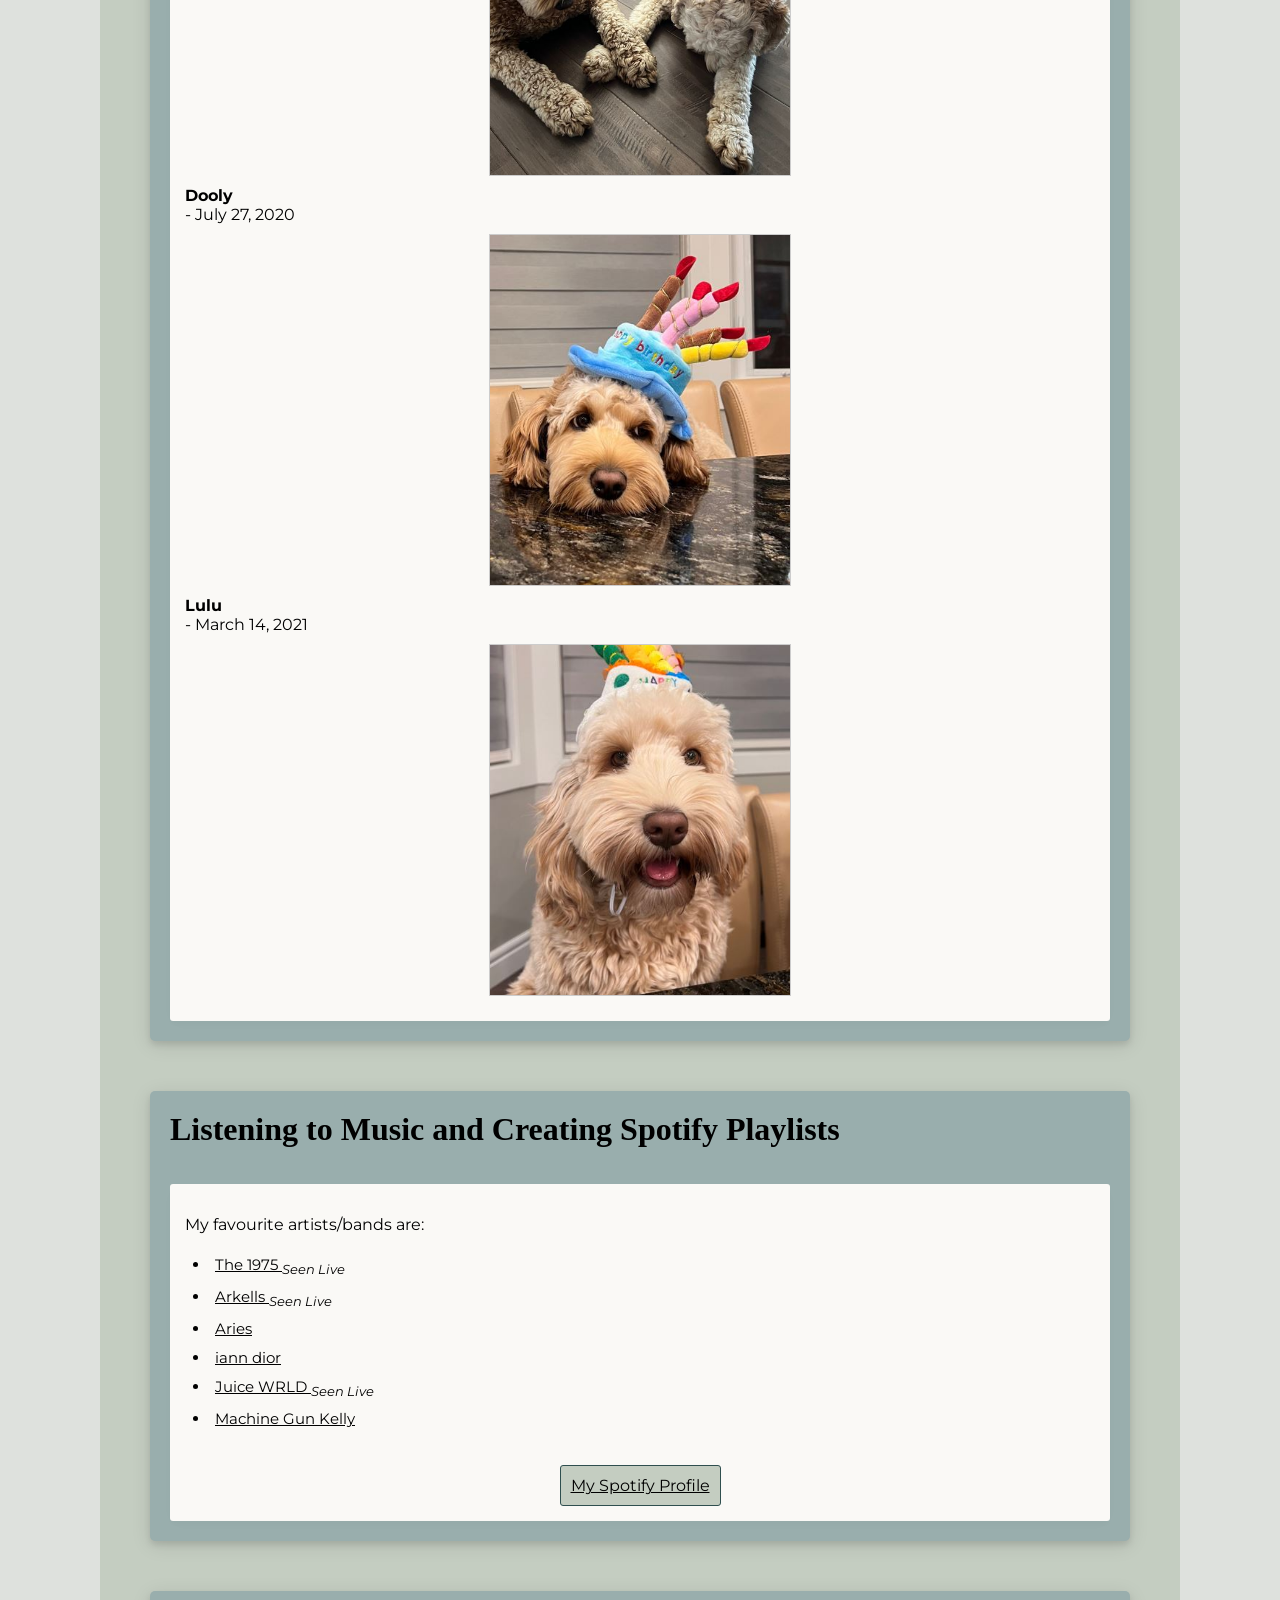
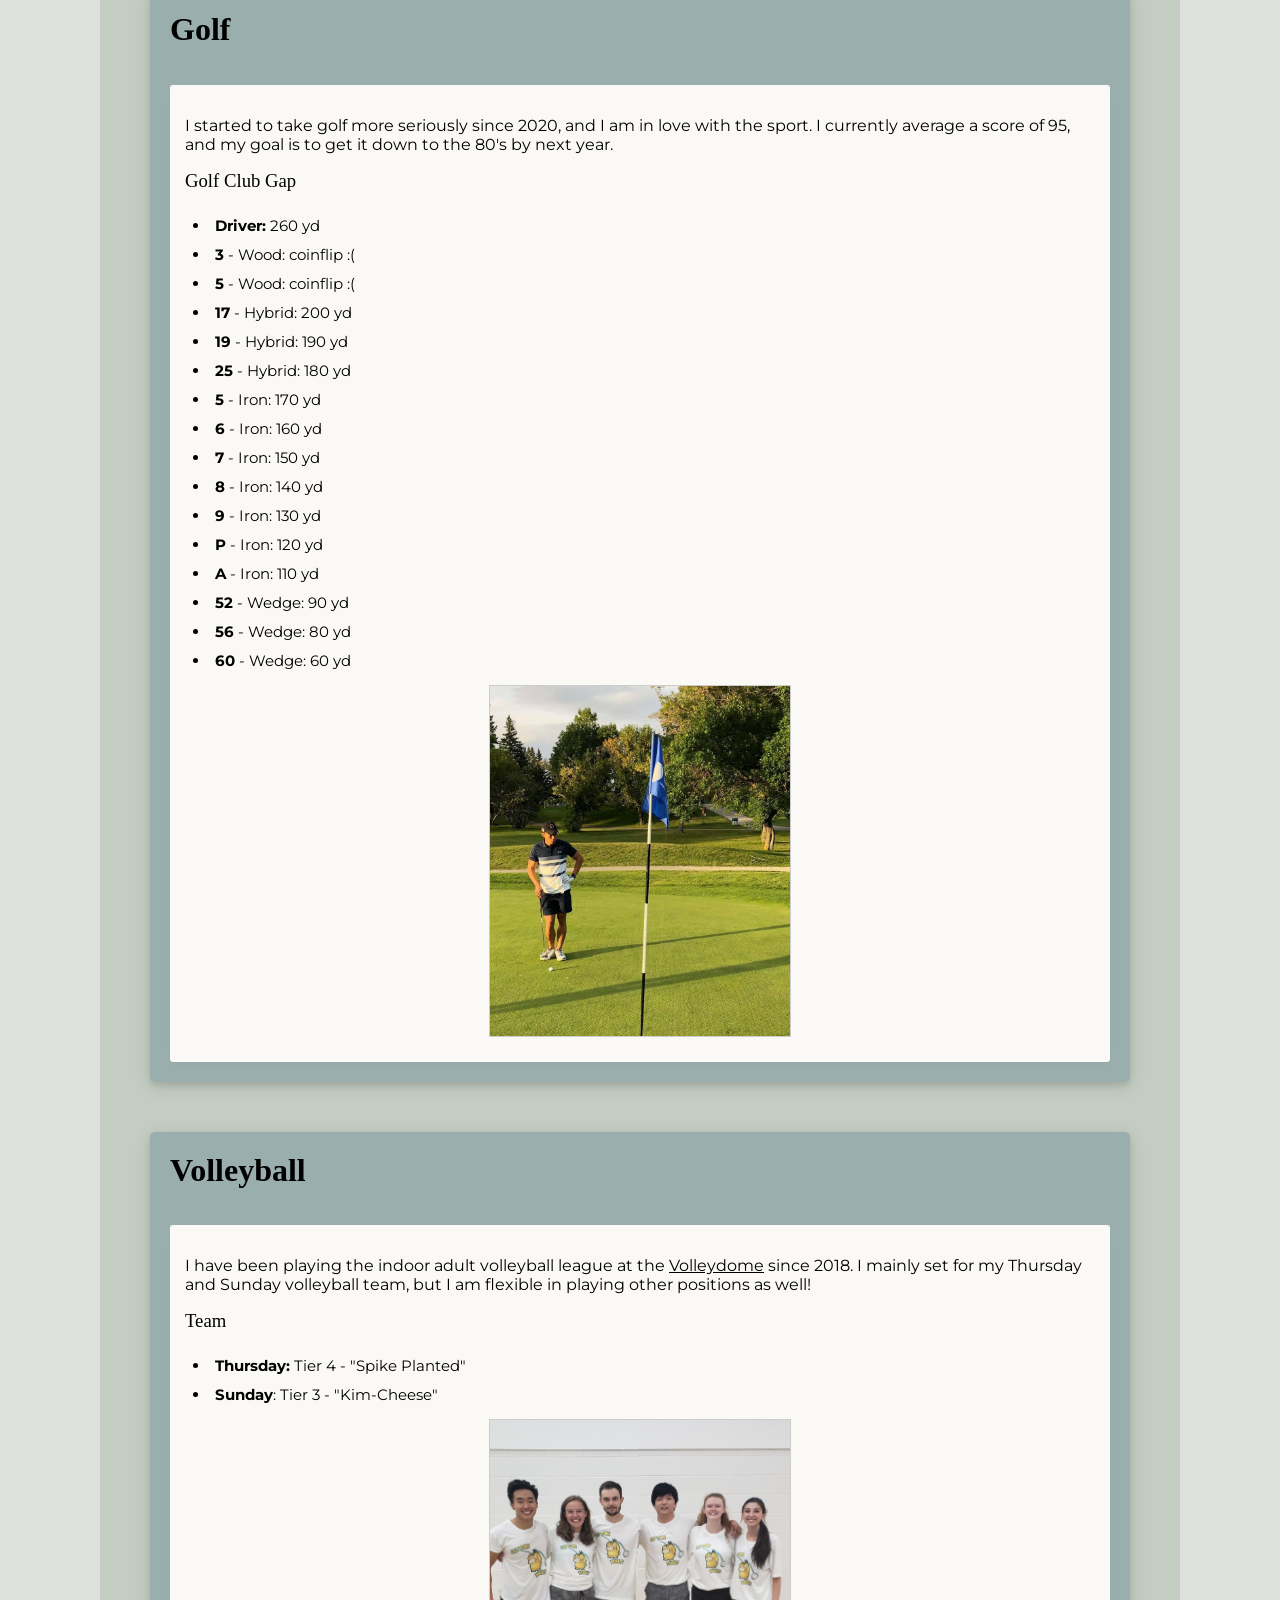
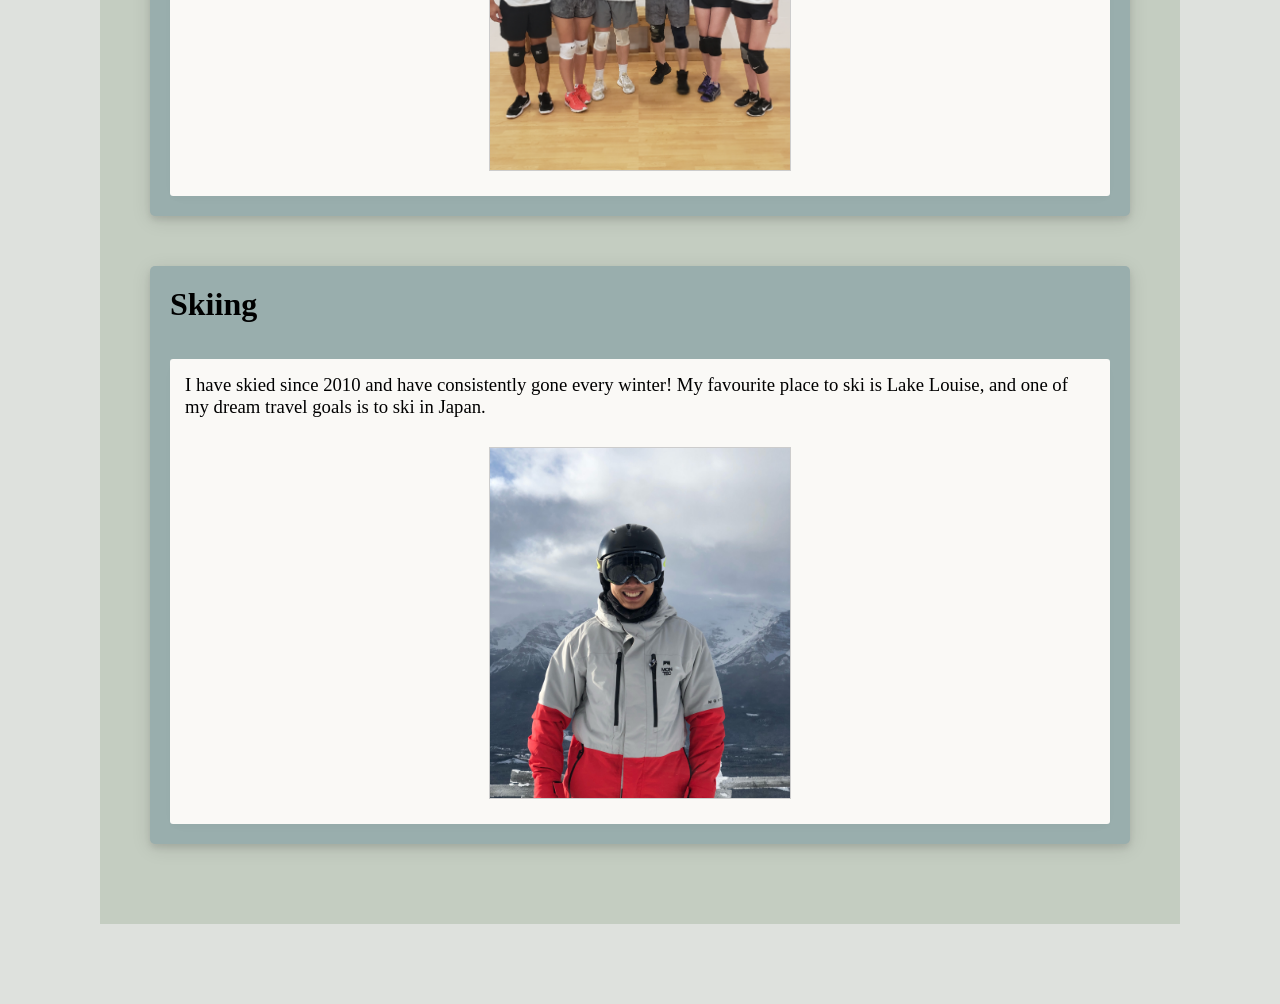
==== commit b4c641e1: "Update index.html" ====
--- a/index.html
+++ b/index.html
@@ -167,6 +167,8 @@
 		  
 		  <b><p>September 2022: "Vegas Recap"</p></b>
 			<p> <iframe width="100%" height="400" src="https://www.youtube.com/embed/MuAWn4t3oYQ" title="YouTube video player" frameborder="0" allow="accelerometer; autoplay; clipboard-write; encrypted-media; gyroscope; picture-in-picture" allowfullscreen></iframe></p>
+		  <b><p>October 2022: Healy Pass - Sunrise Hike"</p></b>
+		  	<p><iframe width="100%" height="400" src="https://www.youtube.com/embed/6uVYl-Gg8tM" title="YouTube video player" frameborder="0" allow="accelerometer; autoplay; clipboard-write; encrypted-media; gyroscope; picture-in-picture" allowfullscreen></iframe></p>
 		  
 		  <h3>I took ART 251 - Media Arts: Practice and Theory, an option class, at the University of Calgary to learn technical instruction and creative opportunities in the media arts, in addition to examination of historical, theoretical and critical context.
 		  <p>After completing this class, I have learned the basic fundamentals of <i>Adobe Photoshop 2021</i> </p></h3>
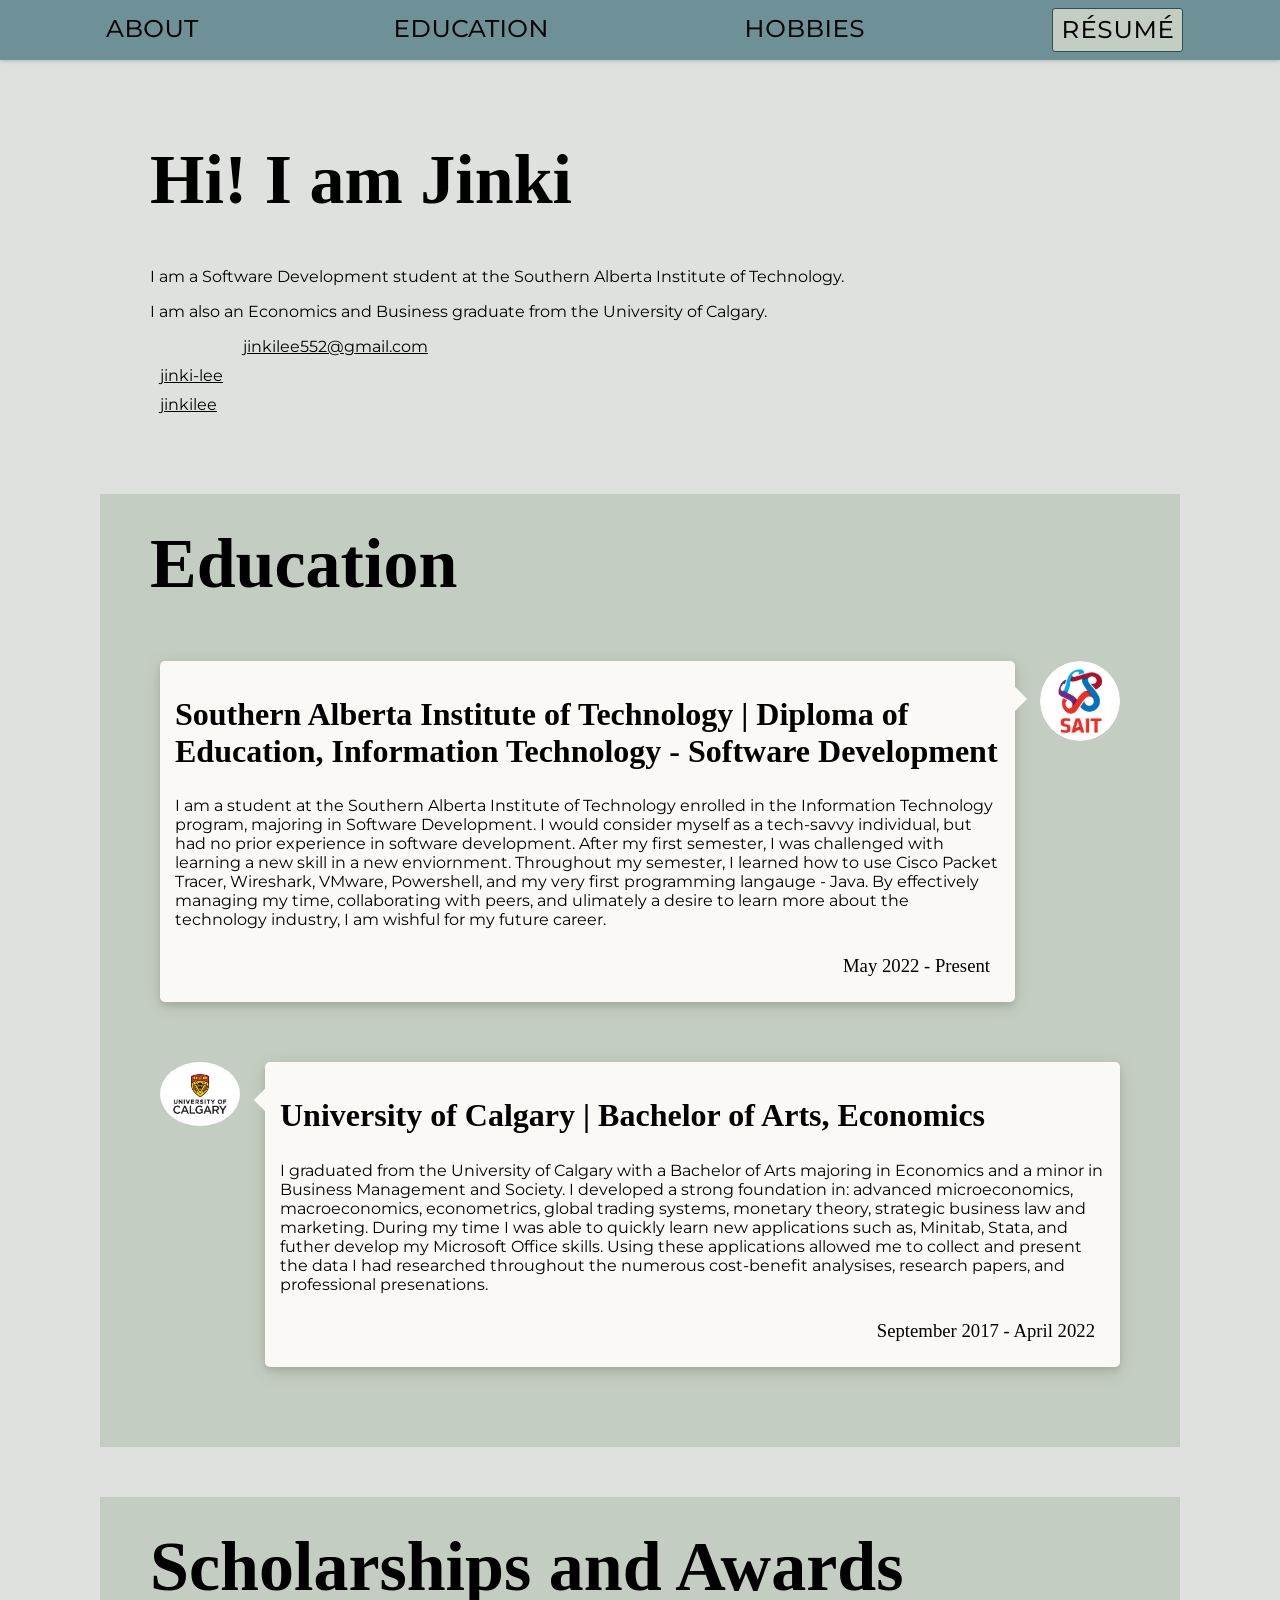
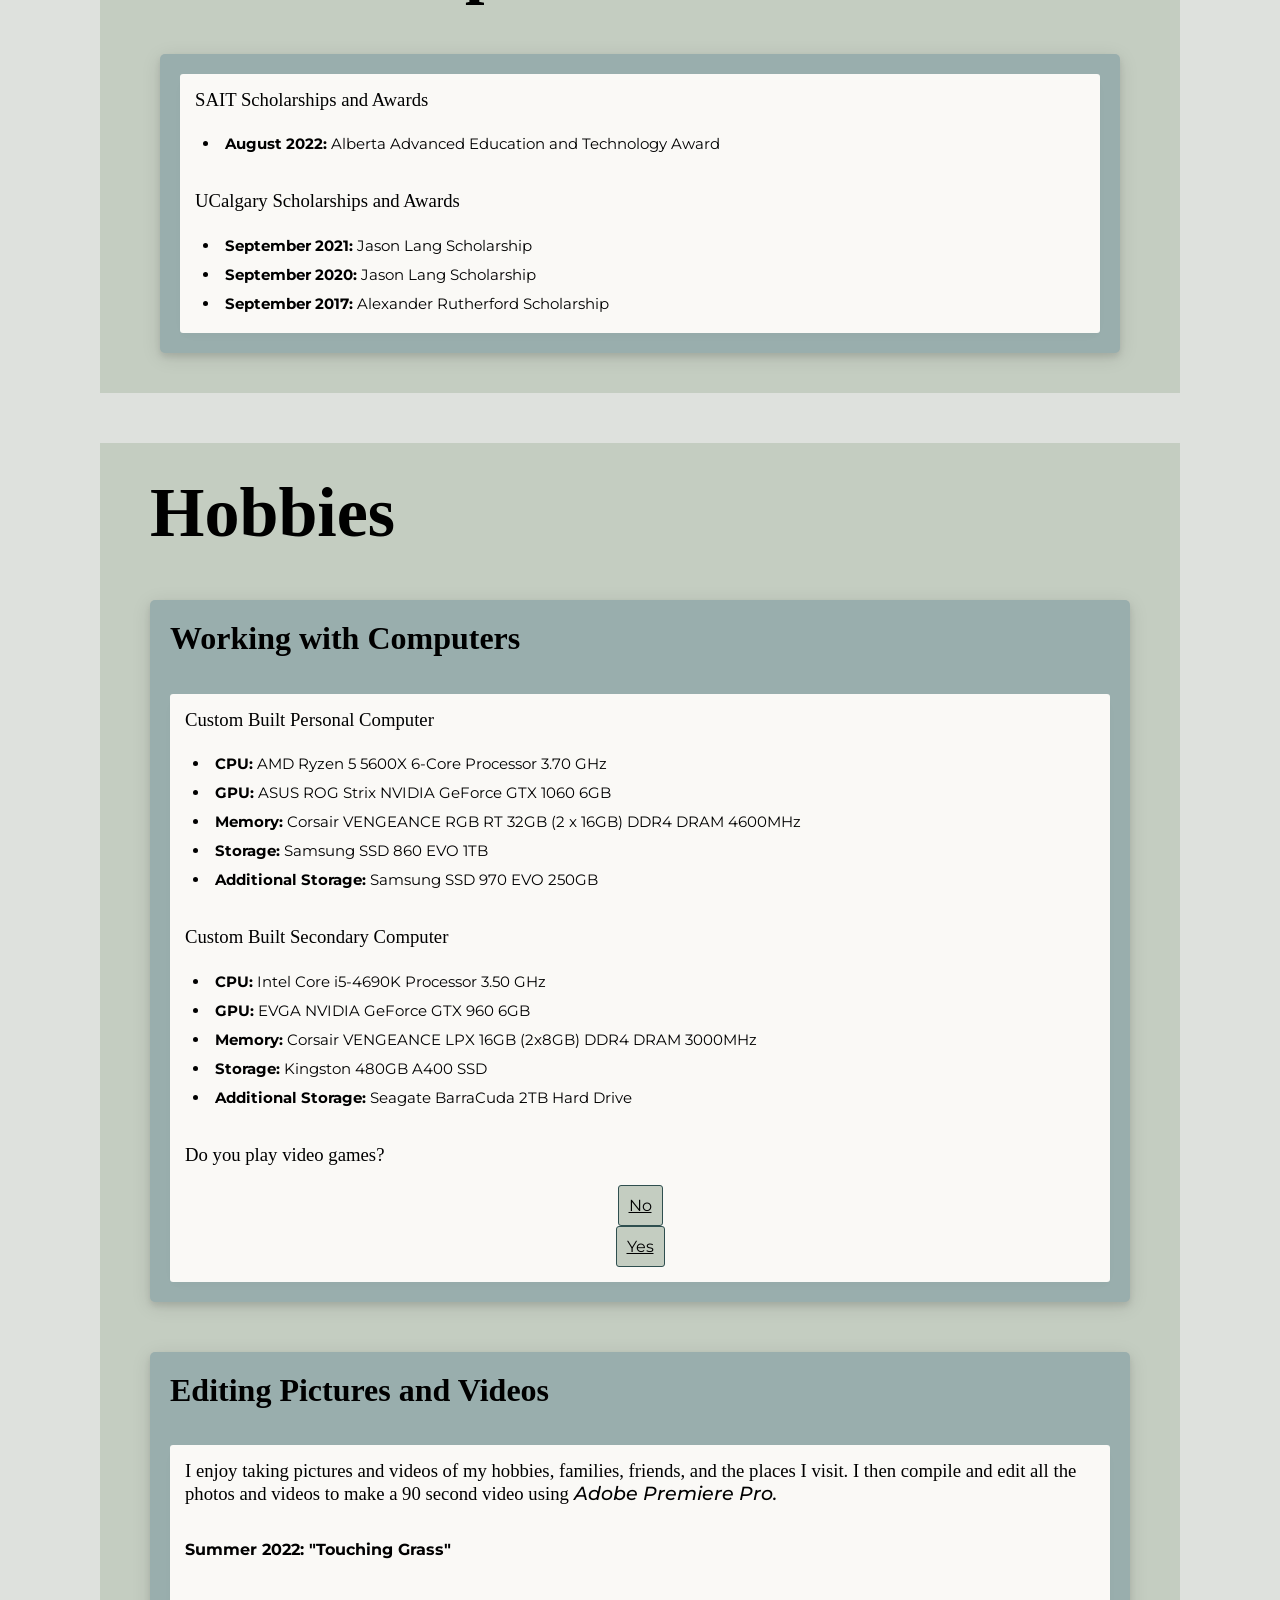
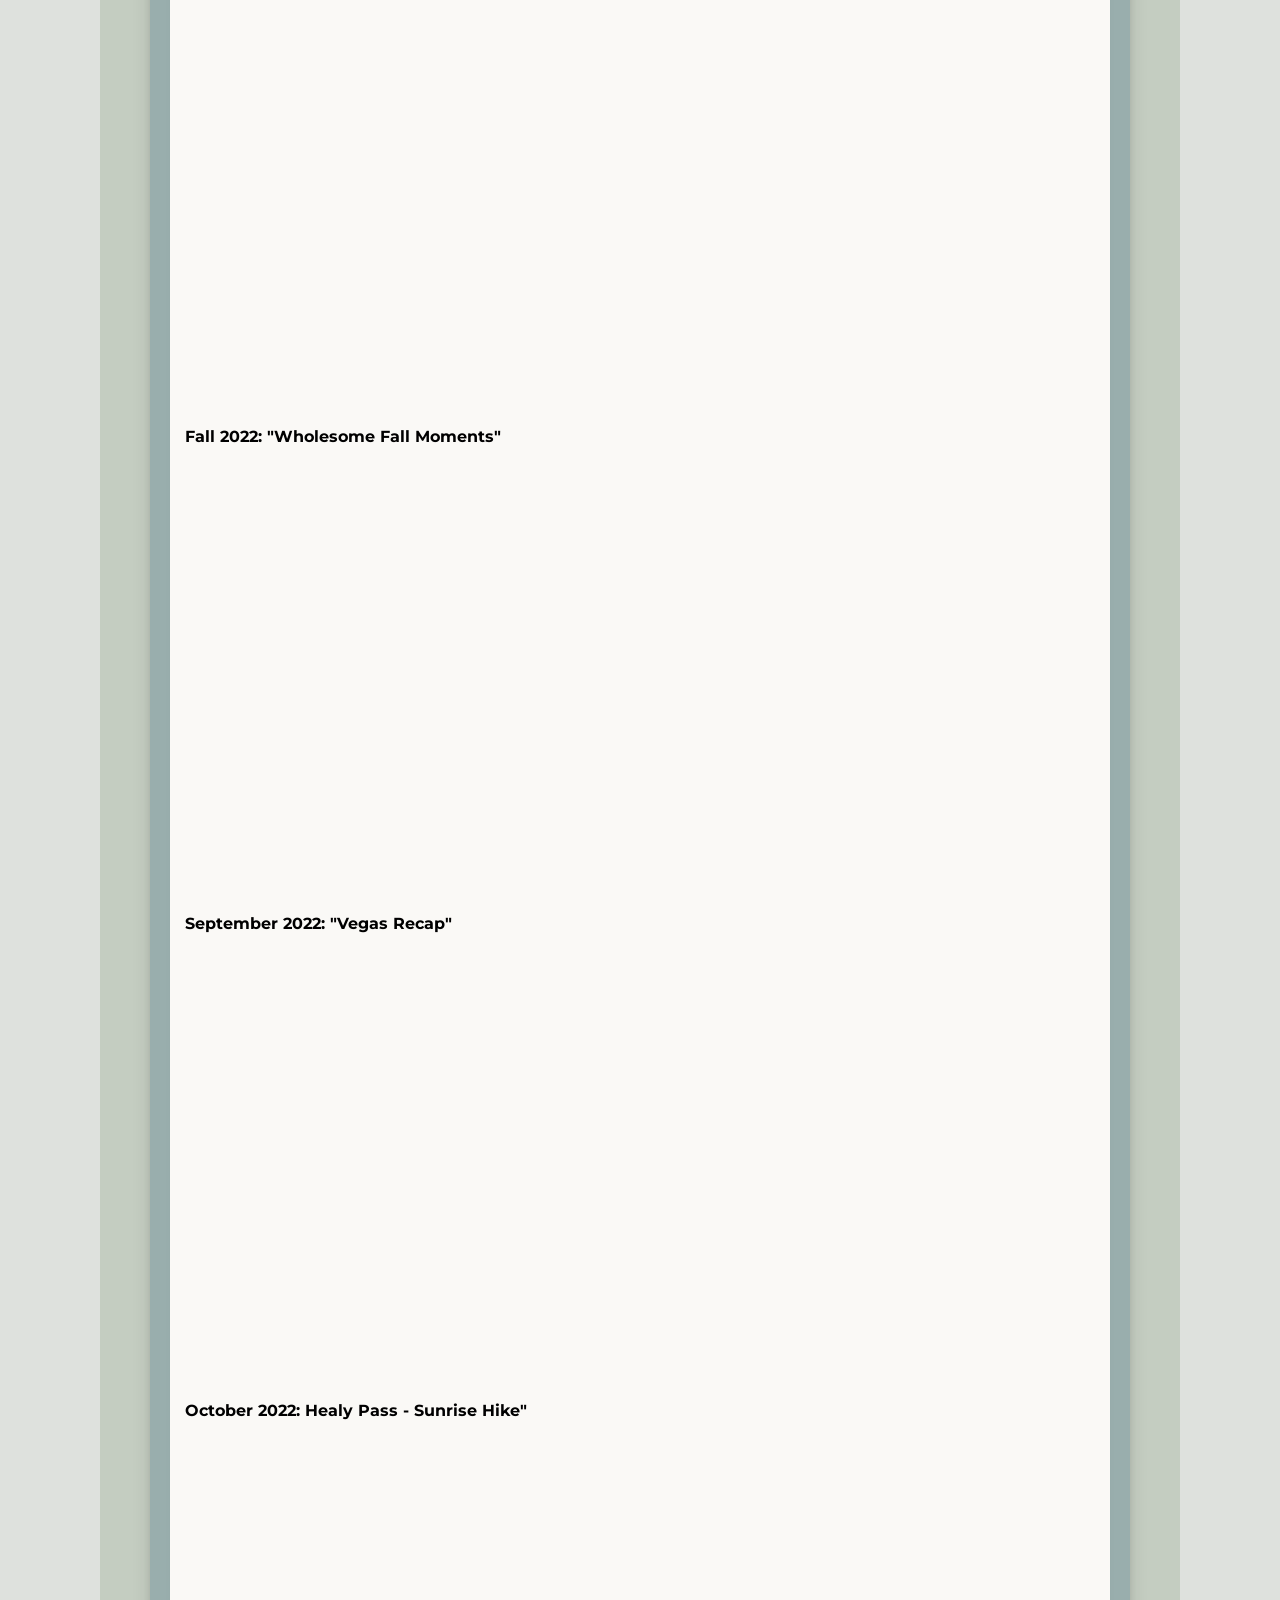
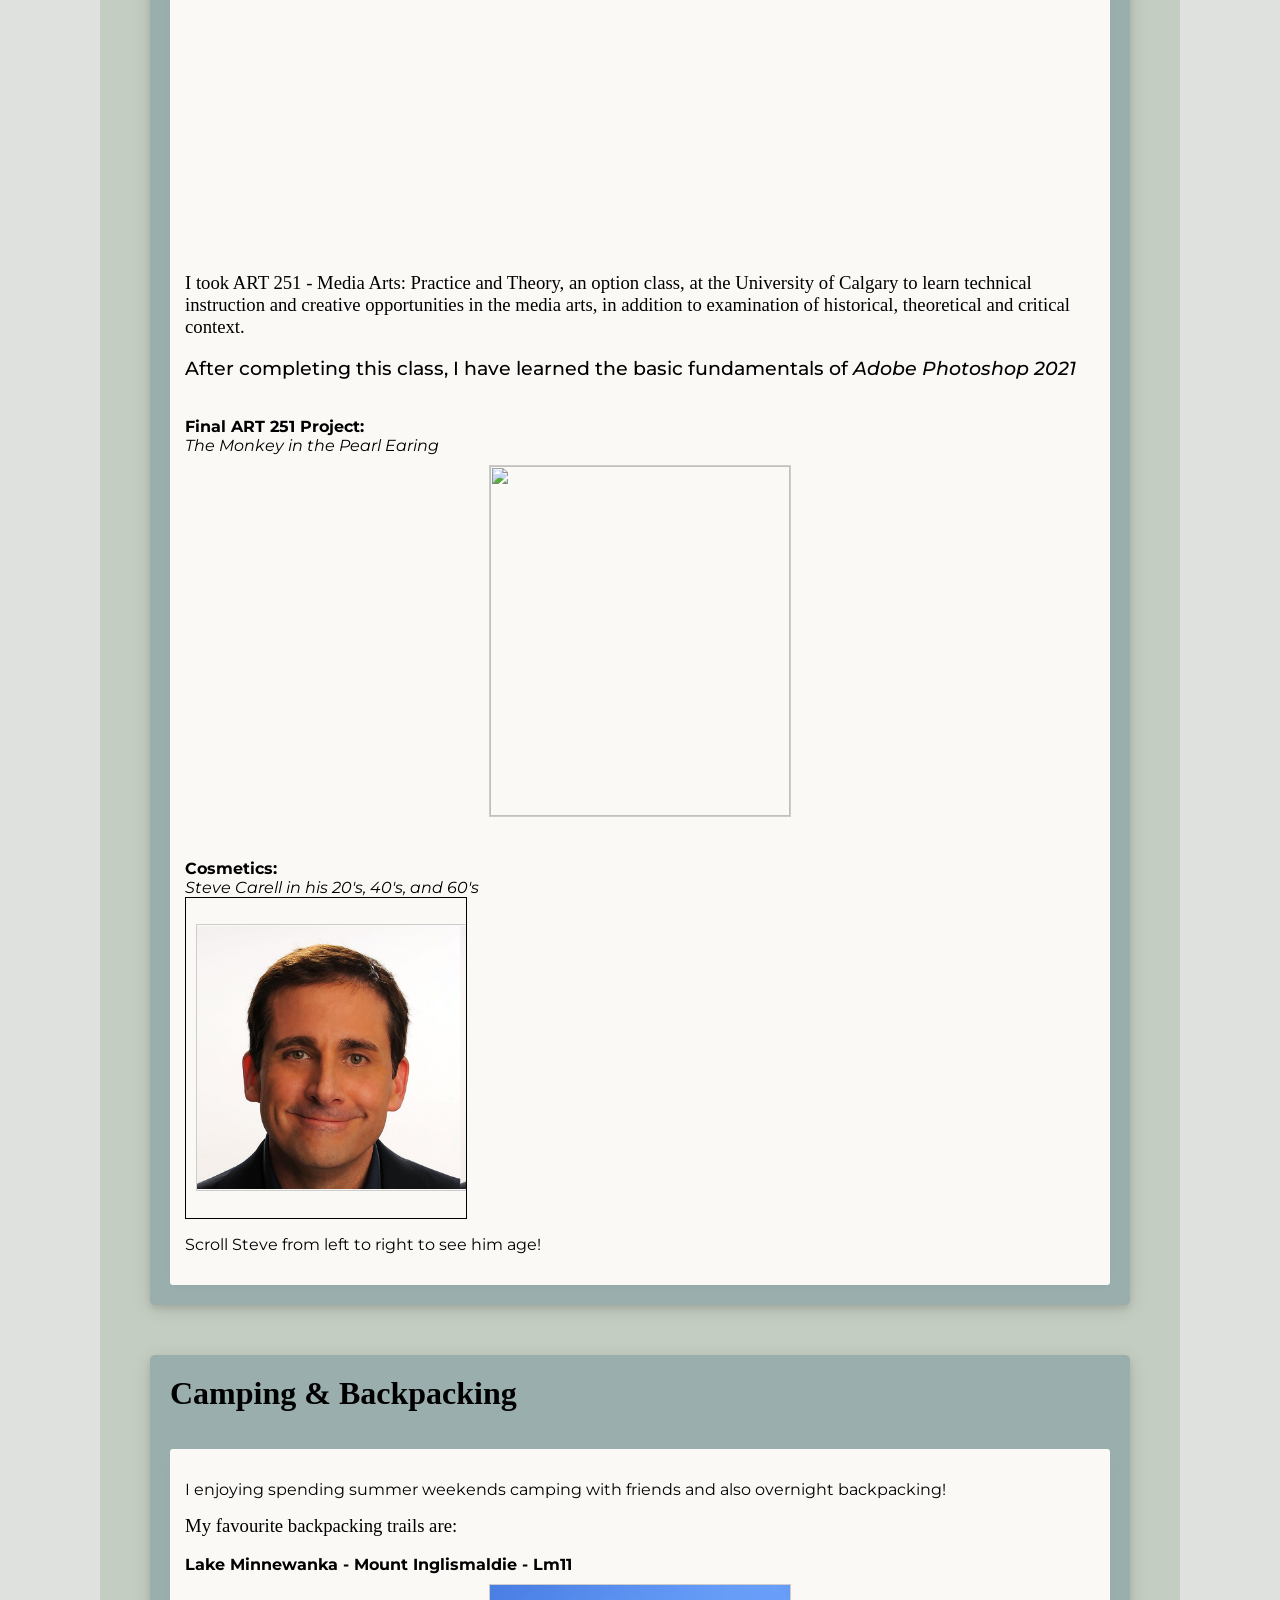
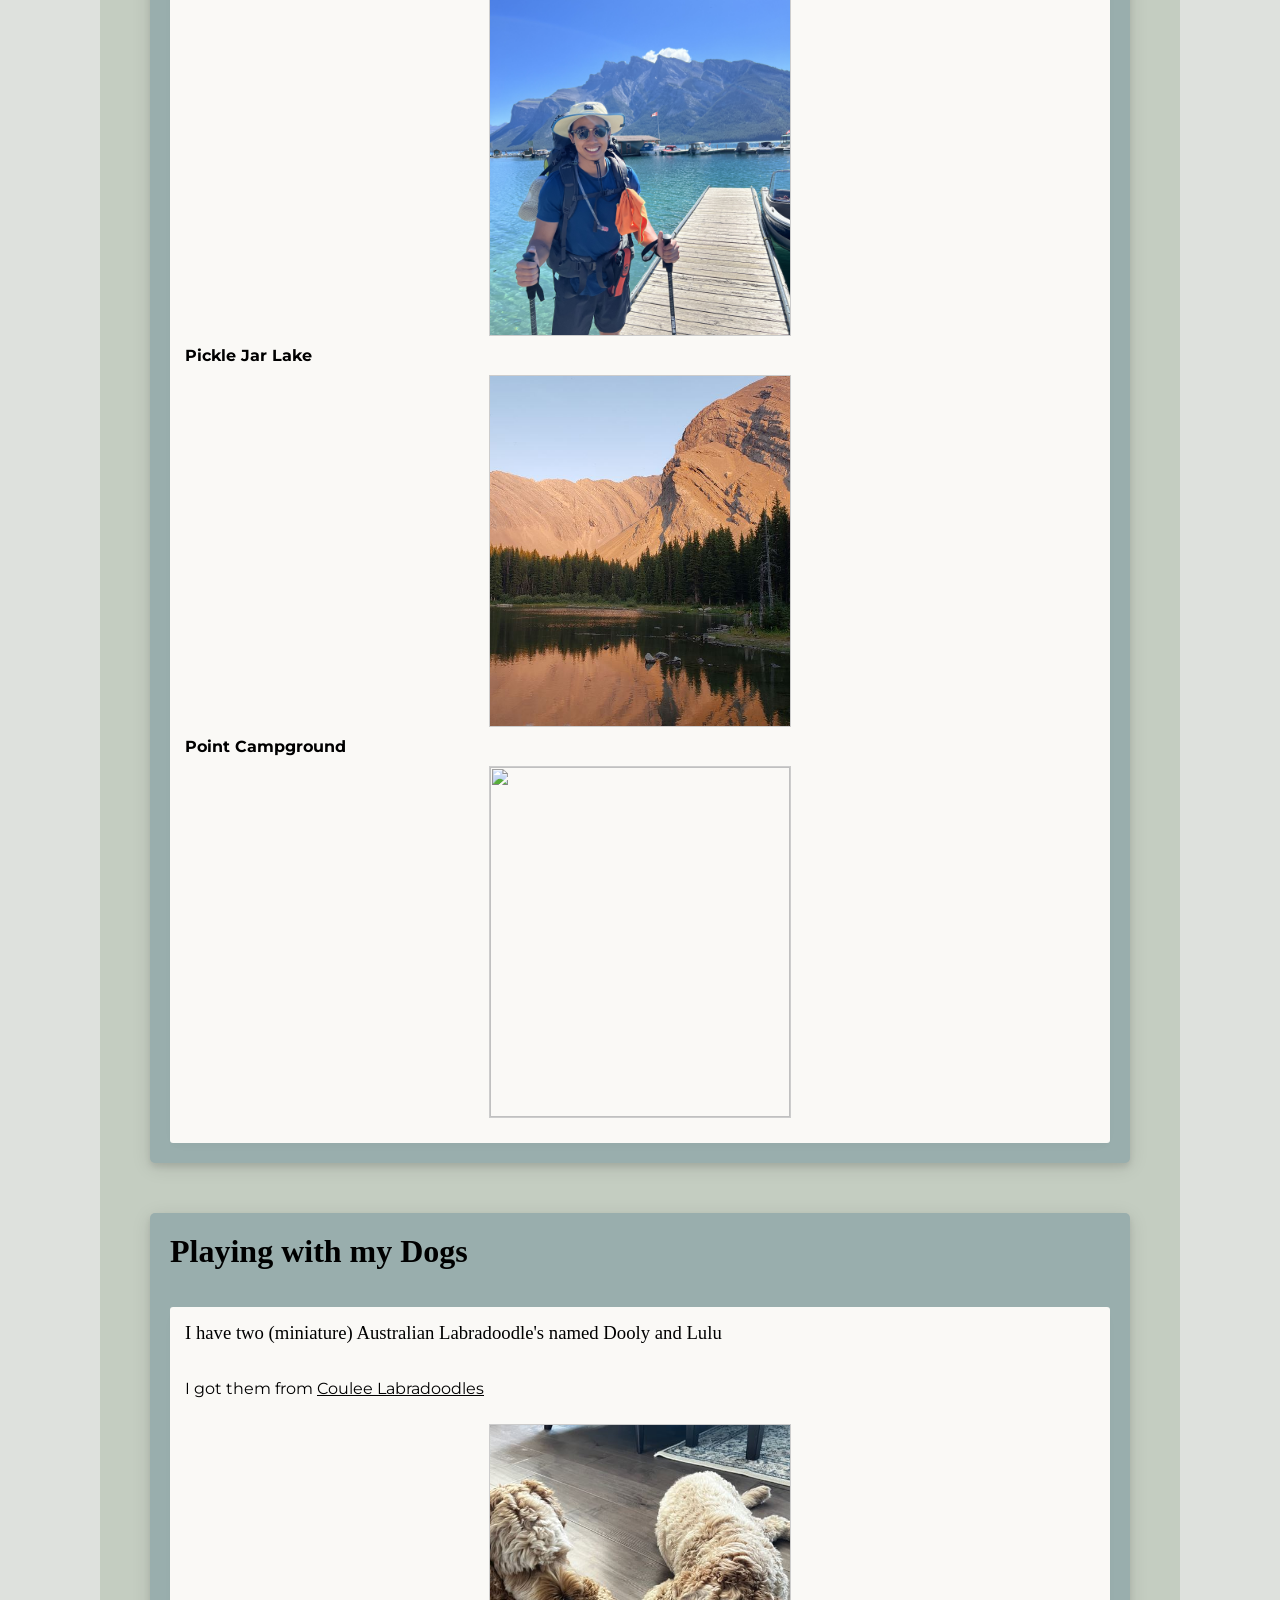
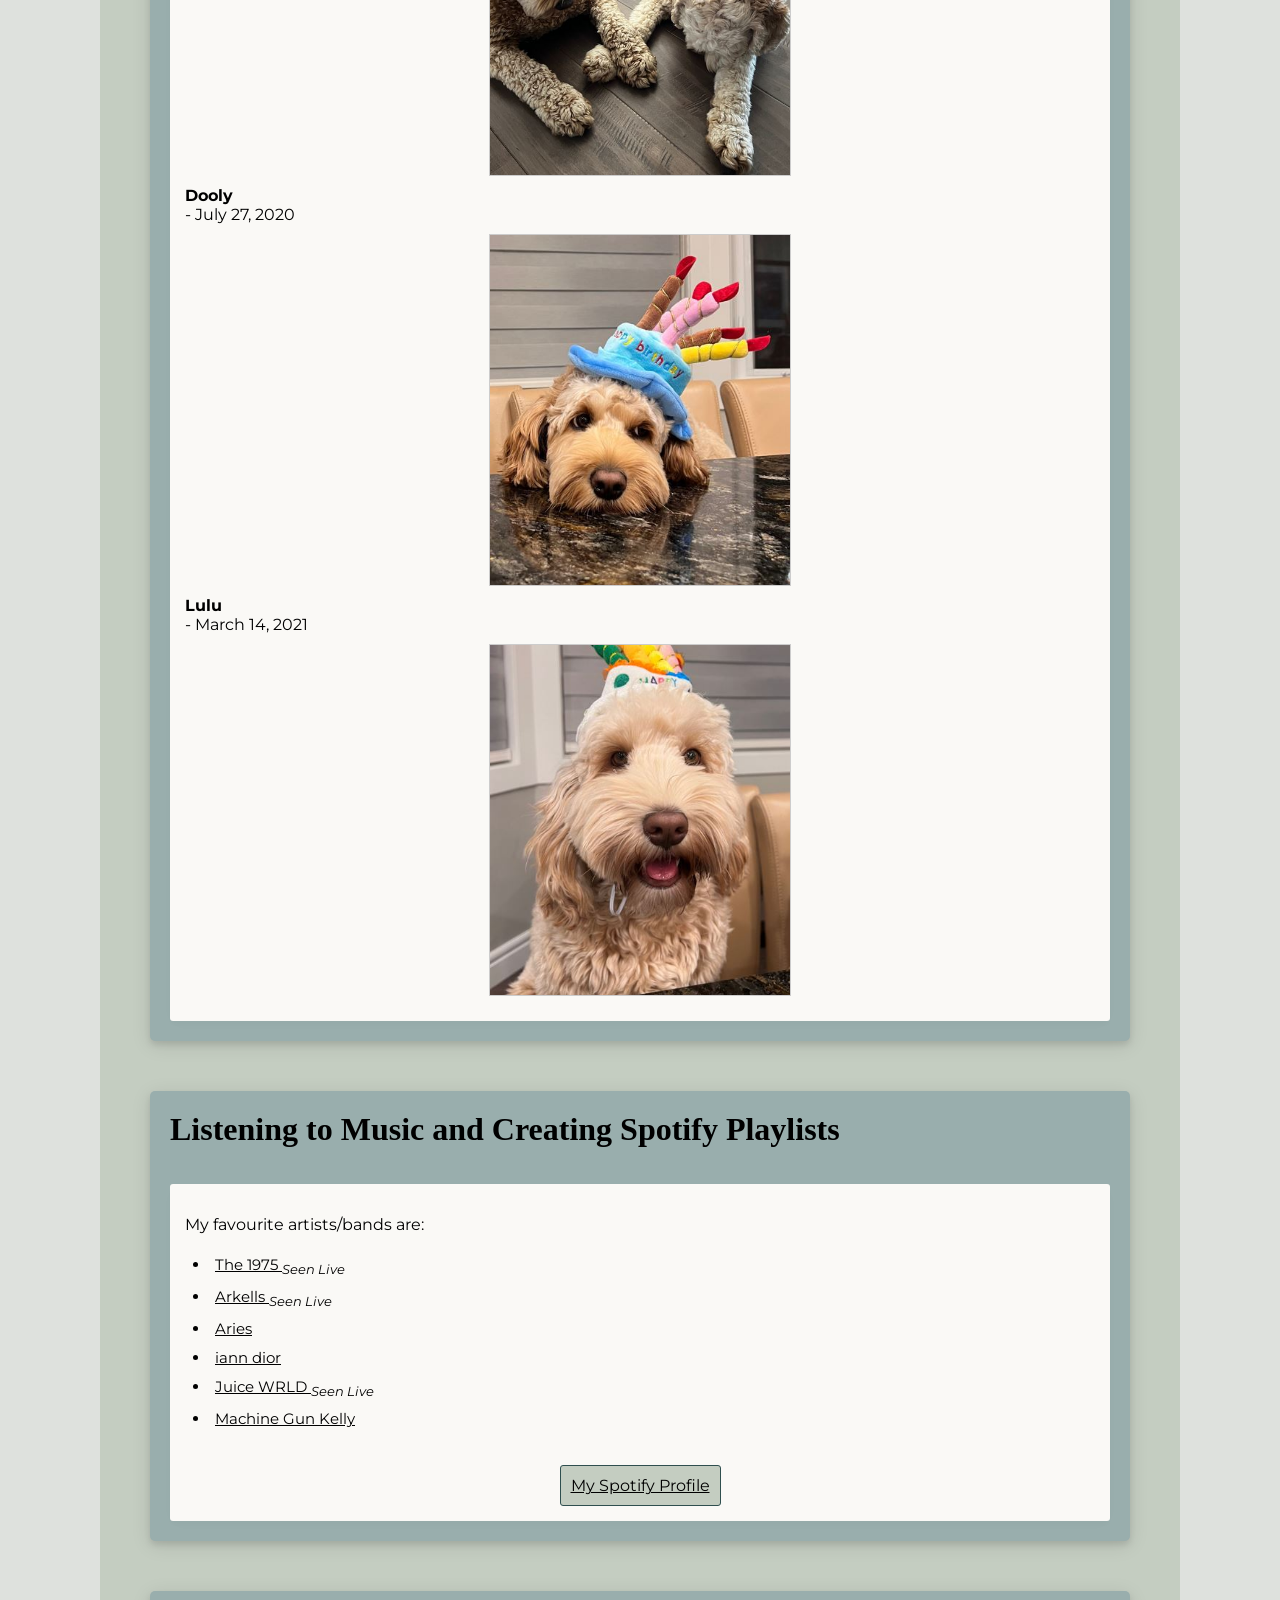
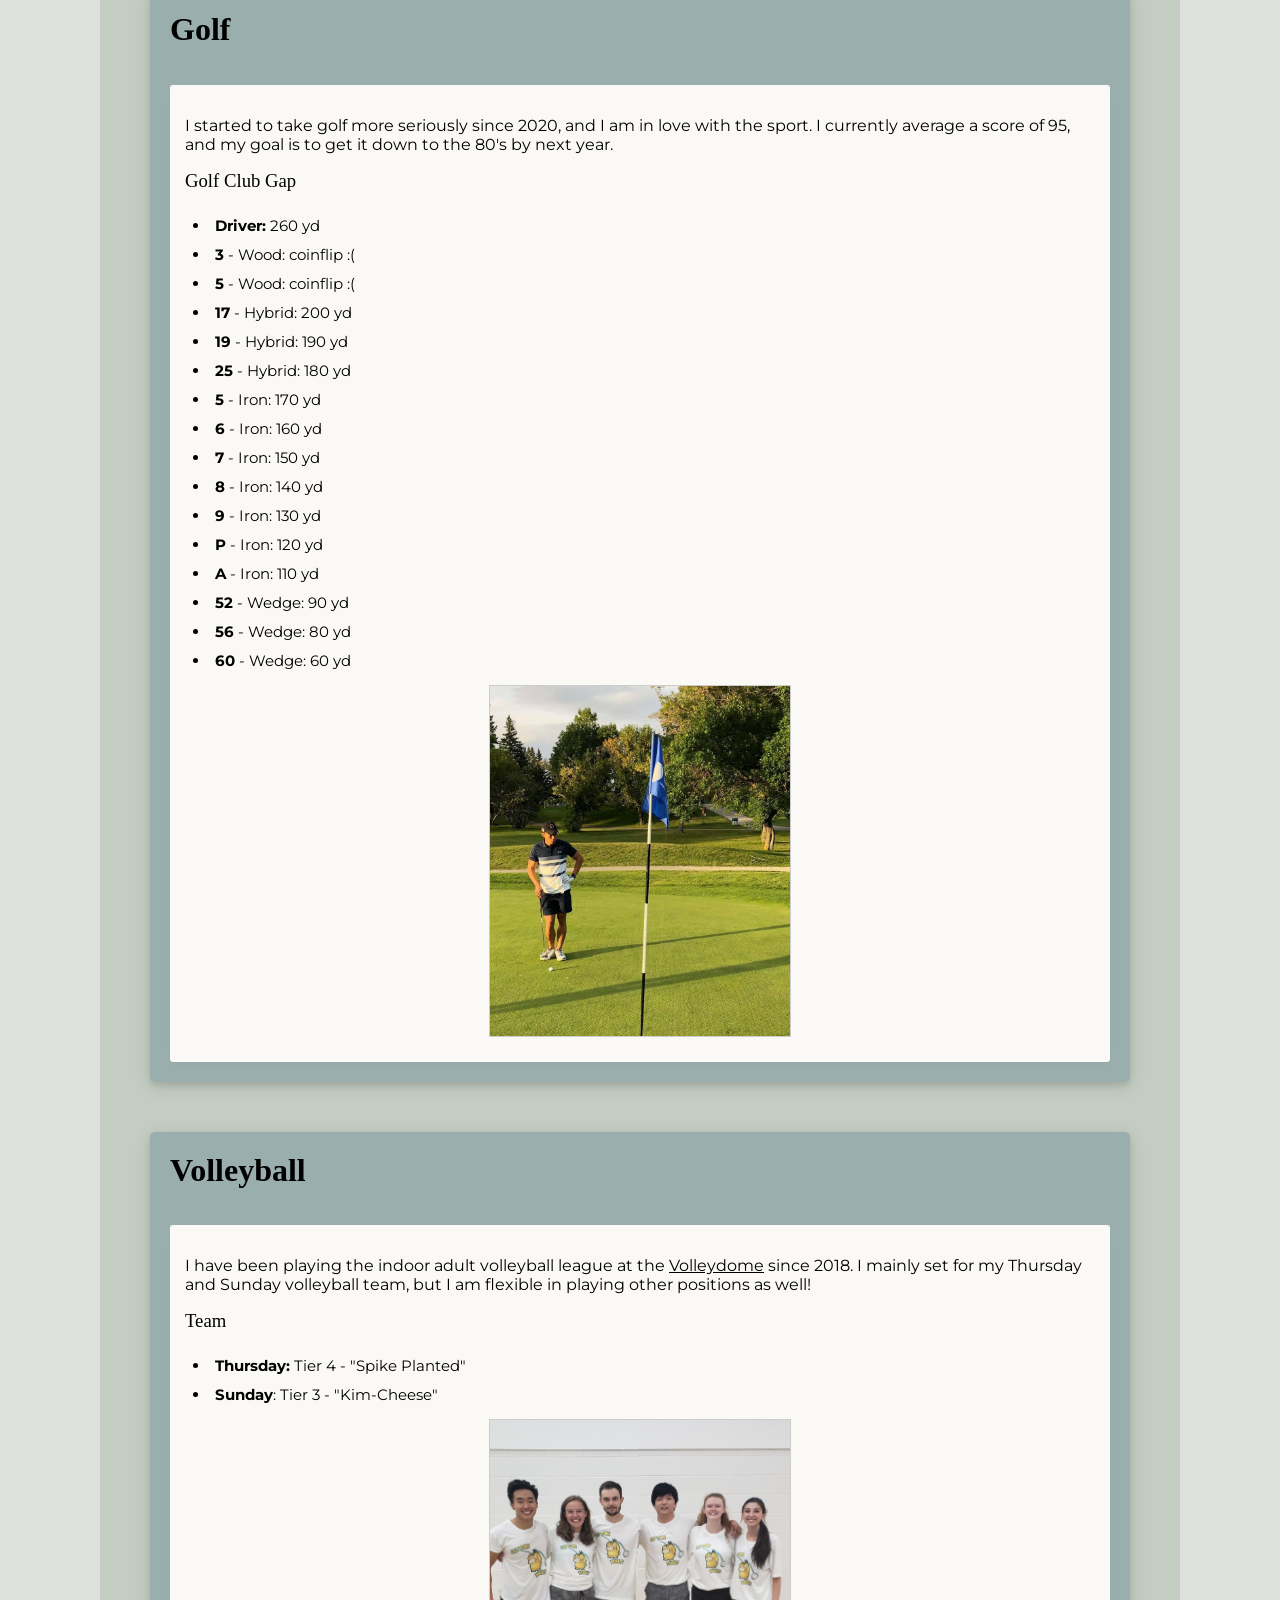
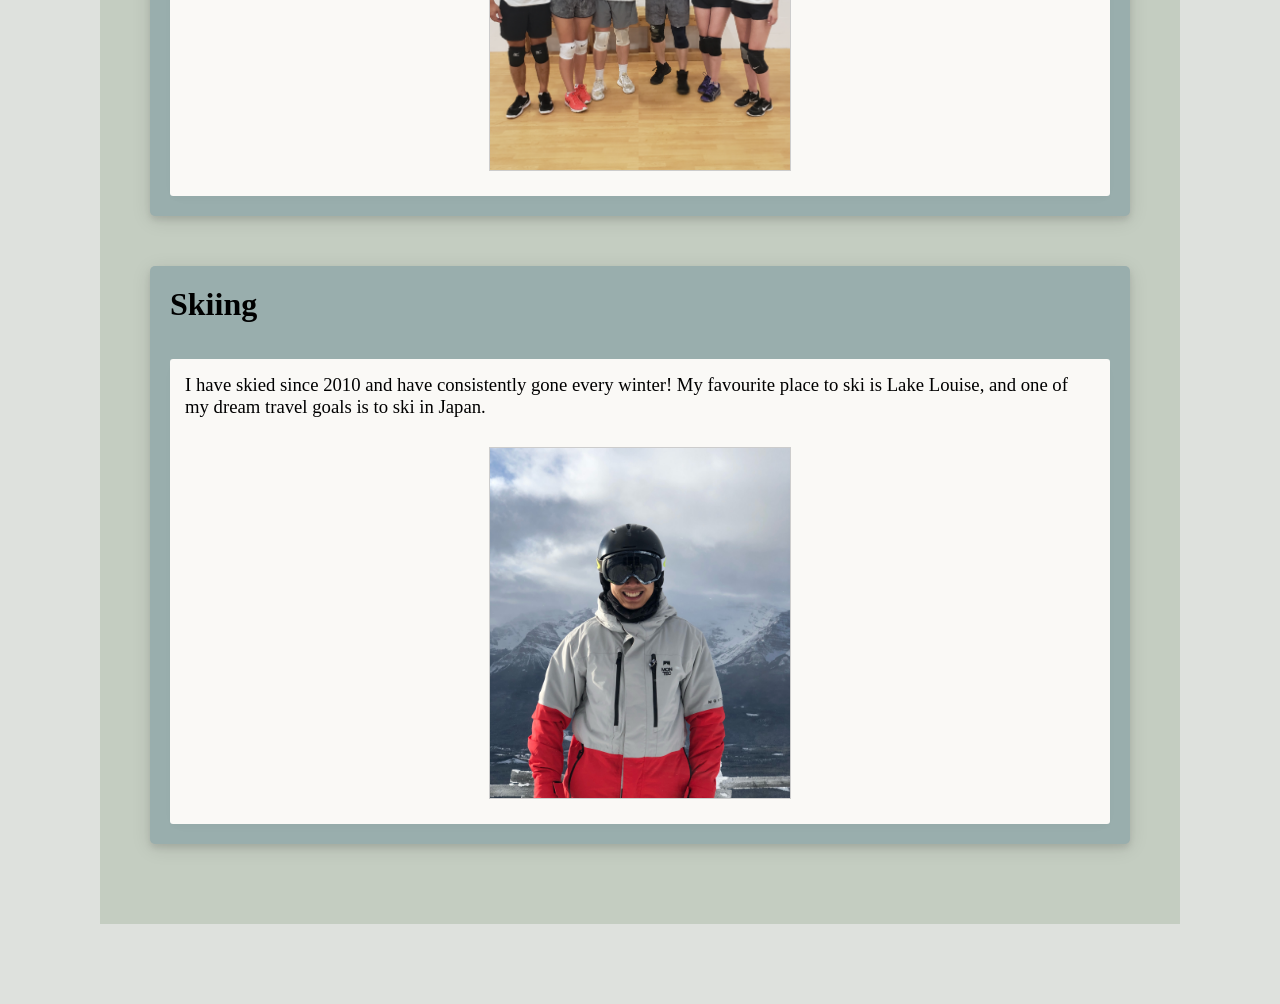
==== commit 3e6846b0: "Update index.html" ====
--- a/index.html
+++ b/index.html
@@ -32,7 +32,6 @@
             <div class="contact">
               <a href="mailto:jinkilee552@gmail.com"><i class="fa-solid fa-envelope fa-xl contact-icon"></i></a>
               <a class="contact-link" href="mailto:jinkilee552@gmail.com">jinkilee552@gmail.com</a>
-              <a href="https://github.com/christinaluser/" target="_blank"><i class="fa-brands fa-github-square fa-xl contact-icon"></i></a>
               <a class="contact-link" href="https://github.com/jinki-lee/" target="_blank">jinki-lee</a>
               <a href="https://www.linkedin.com/in/jinkilee/" target="_blank"><i class="fa-brands fa-linkedin fa-xl contact-icon"></i></a>
               <a class="contact-link" href="https://www.linkedin.com/in/jinkilee/" target="_blank">jinkilee</a>
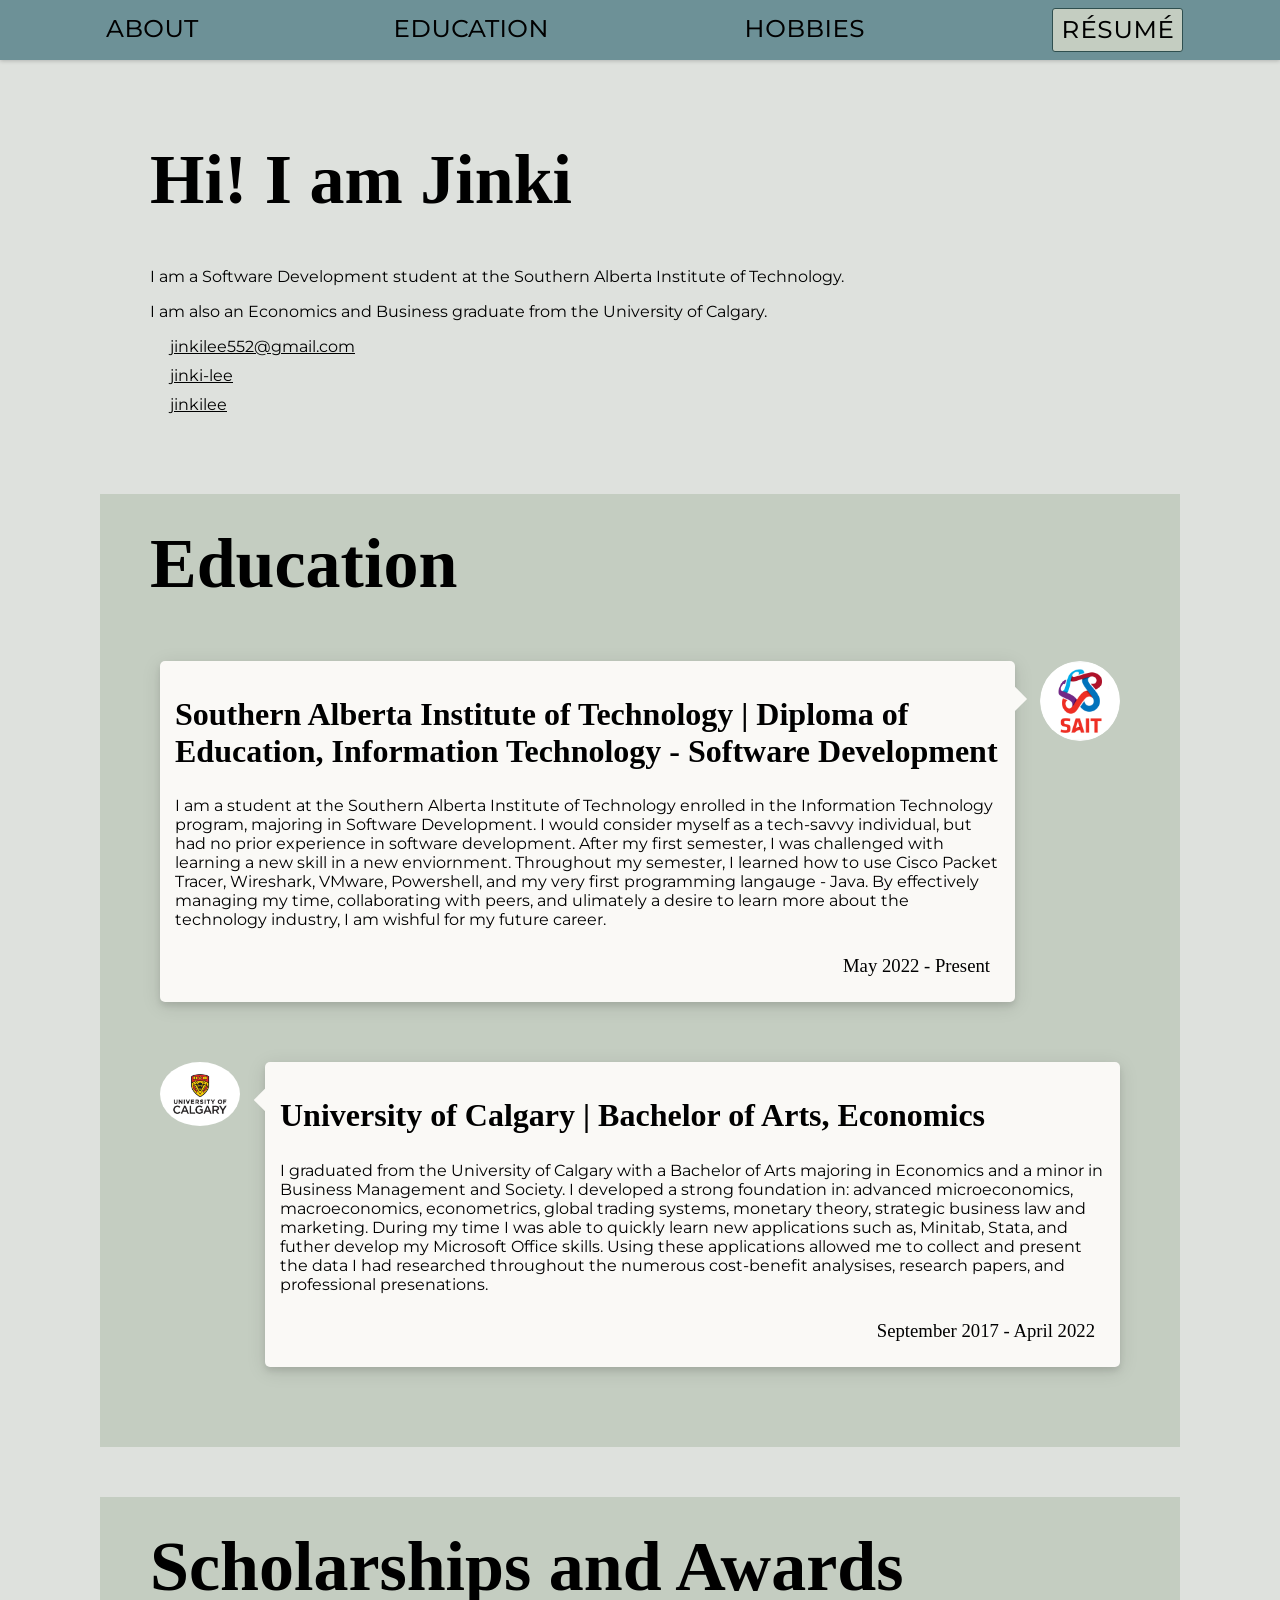
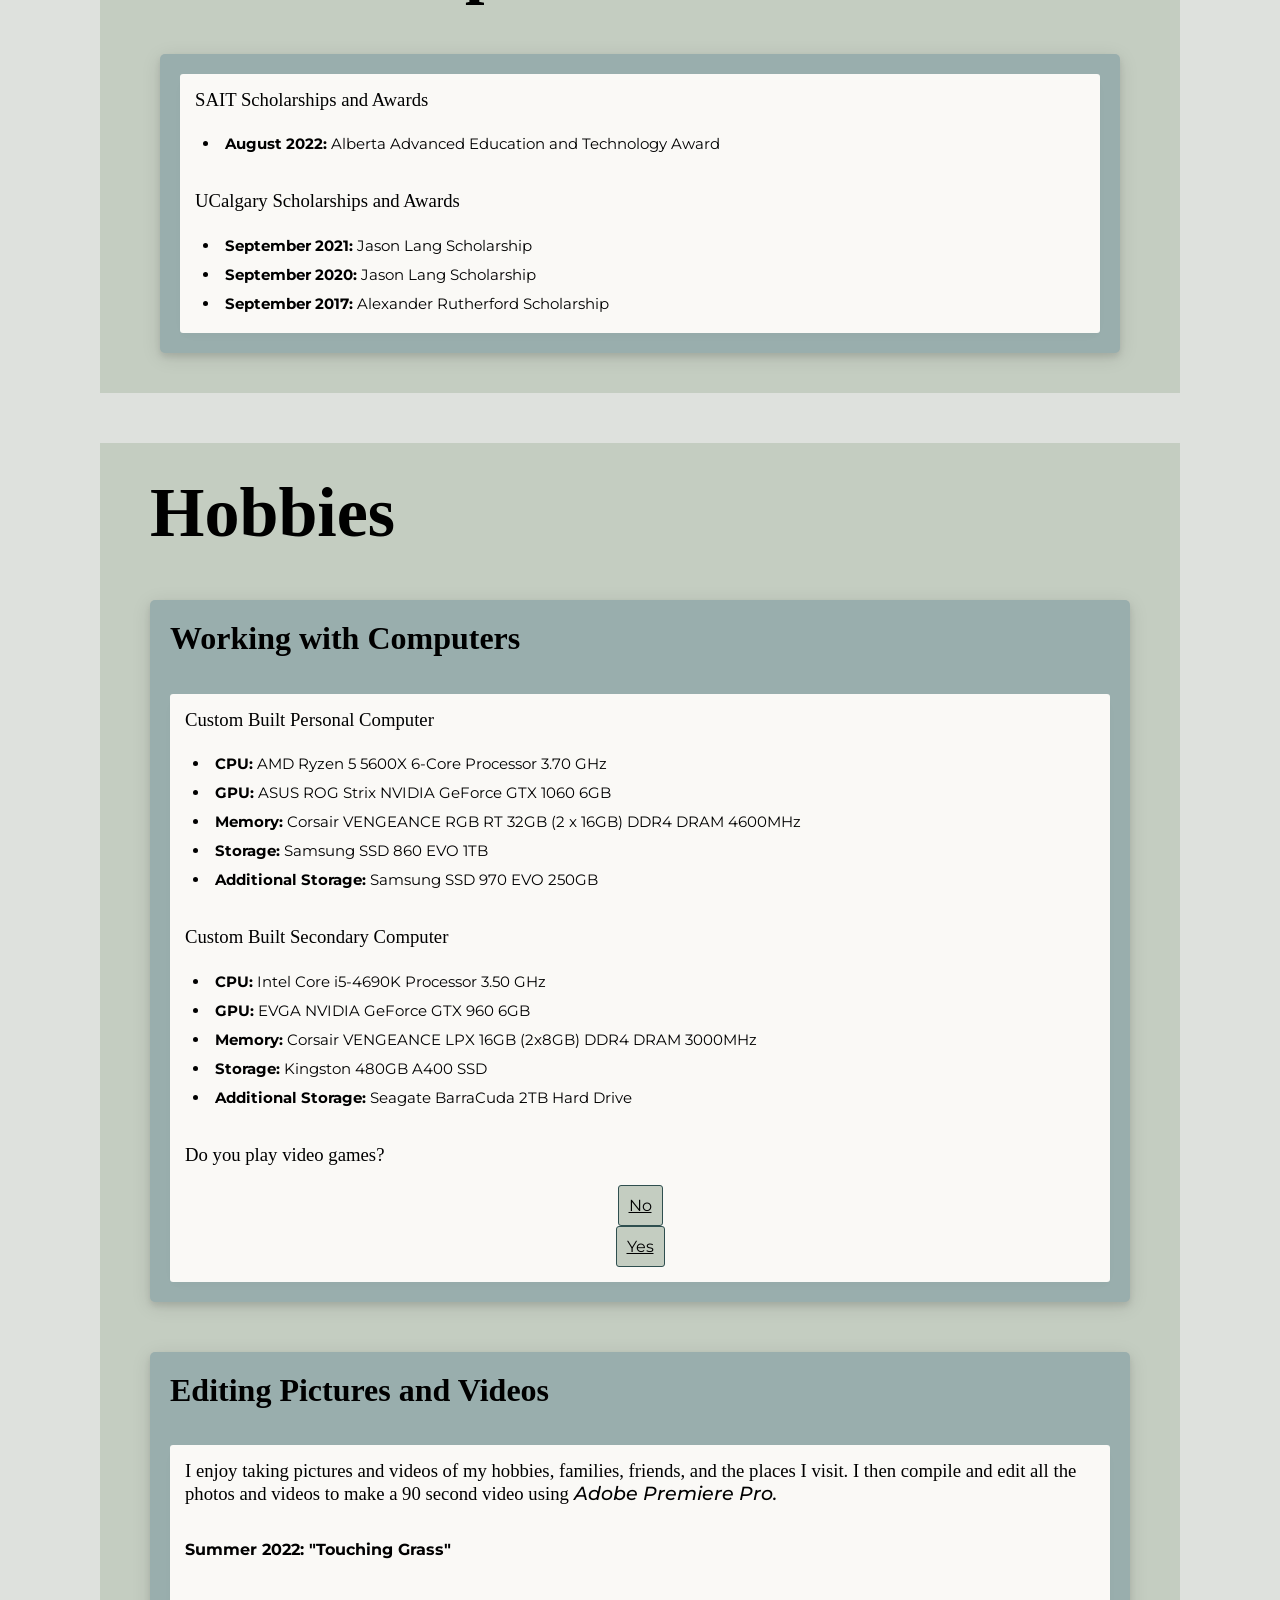
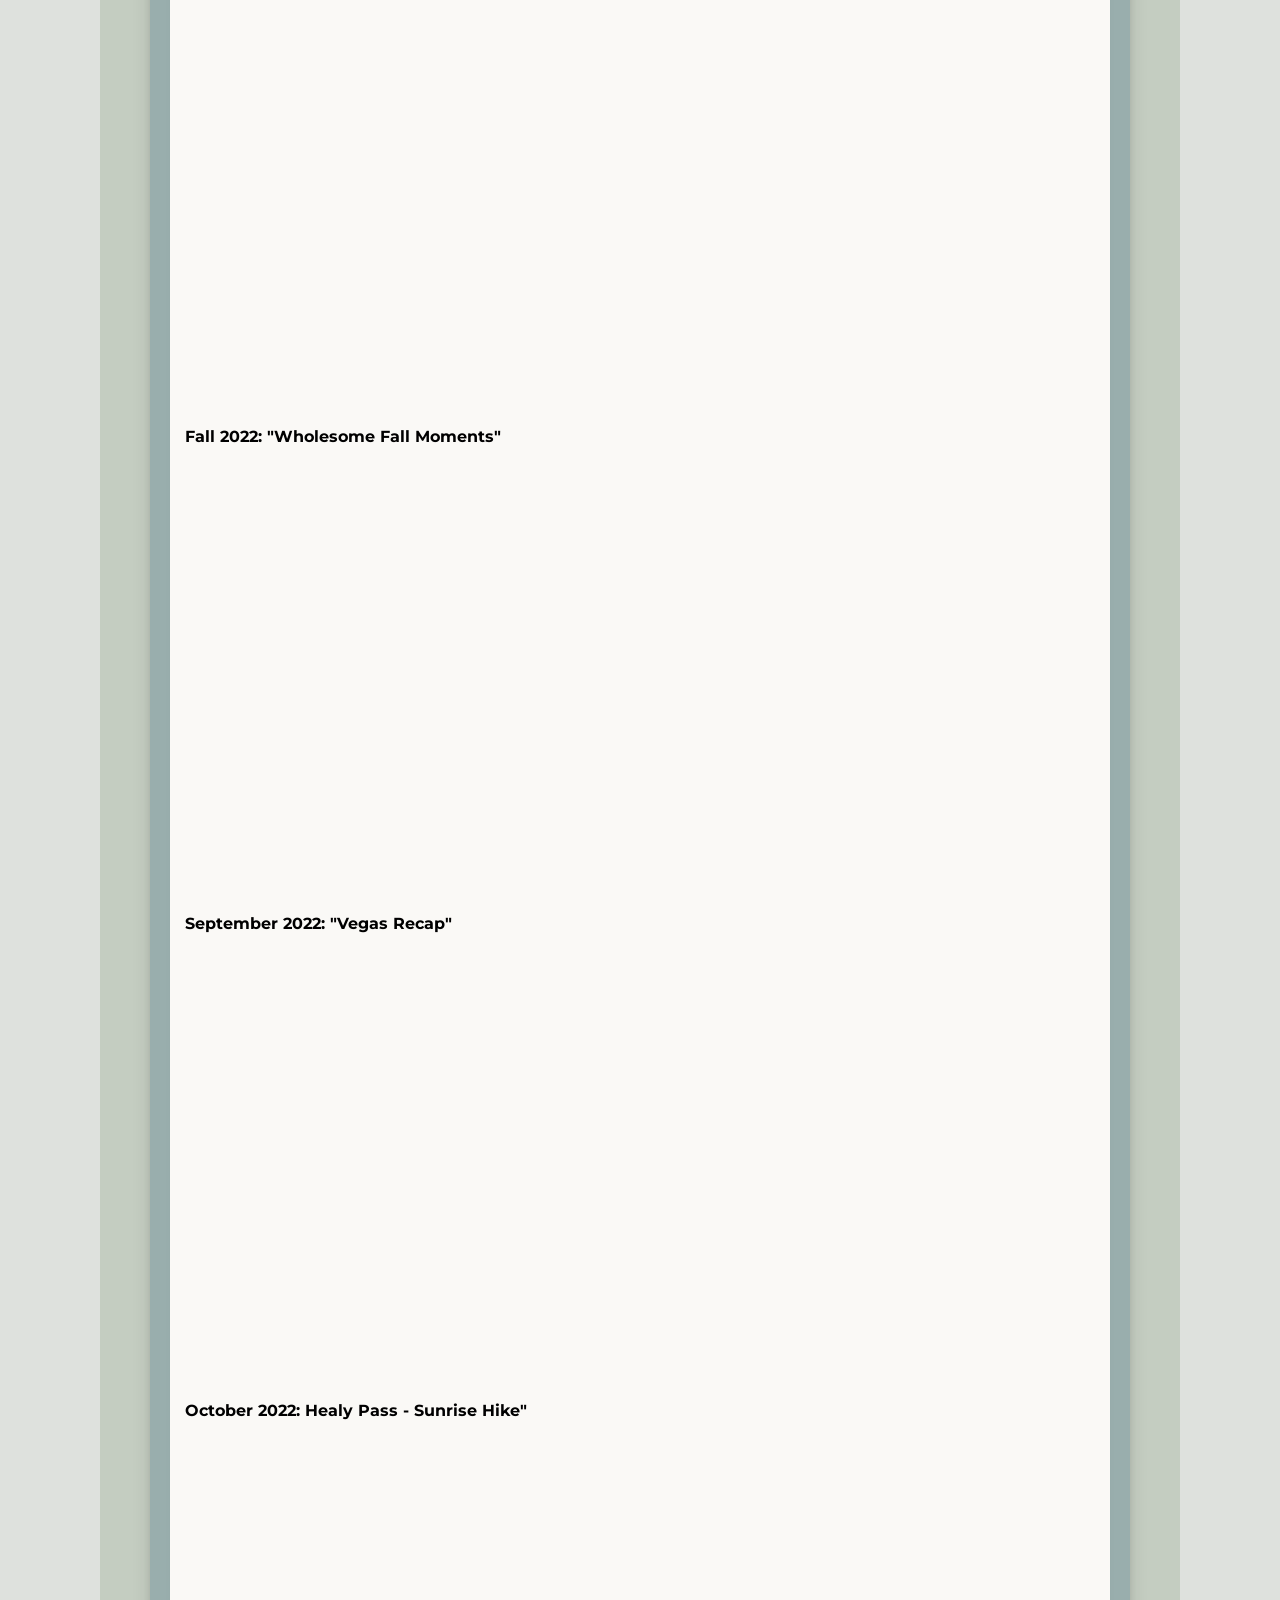
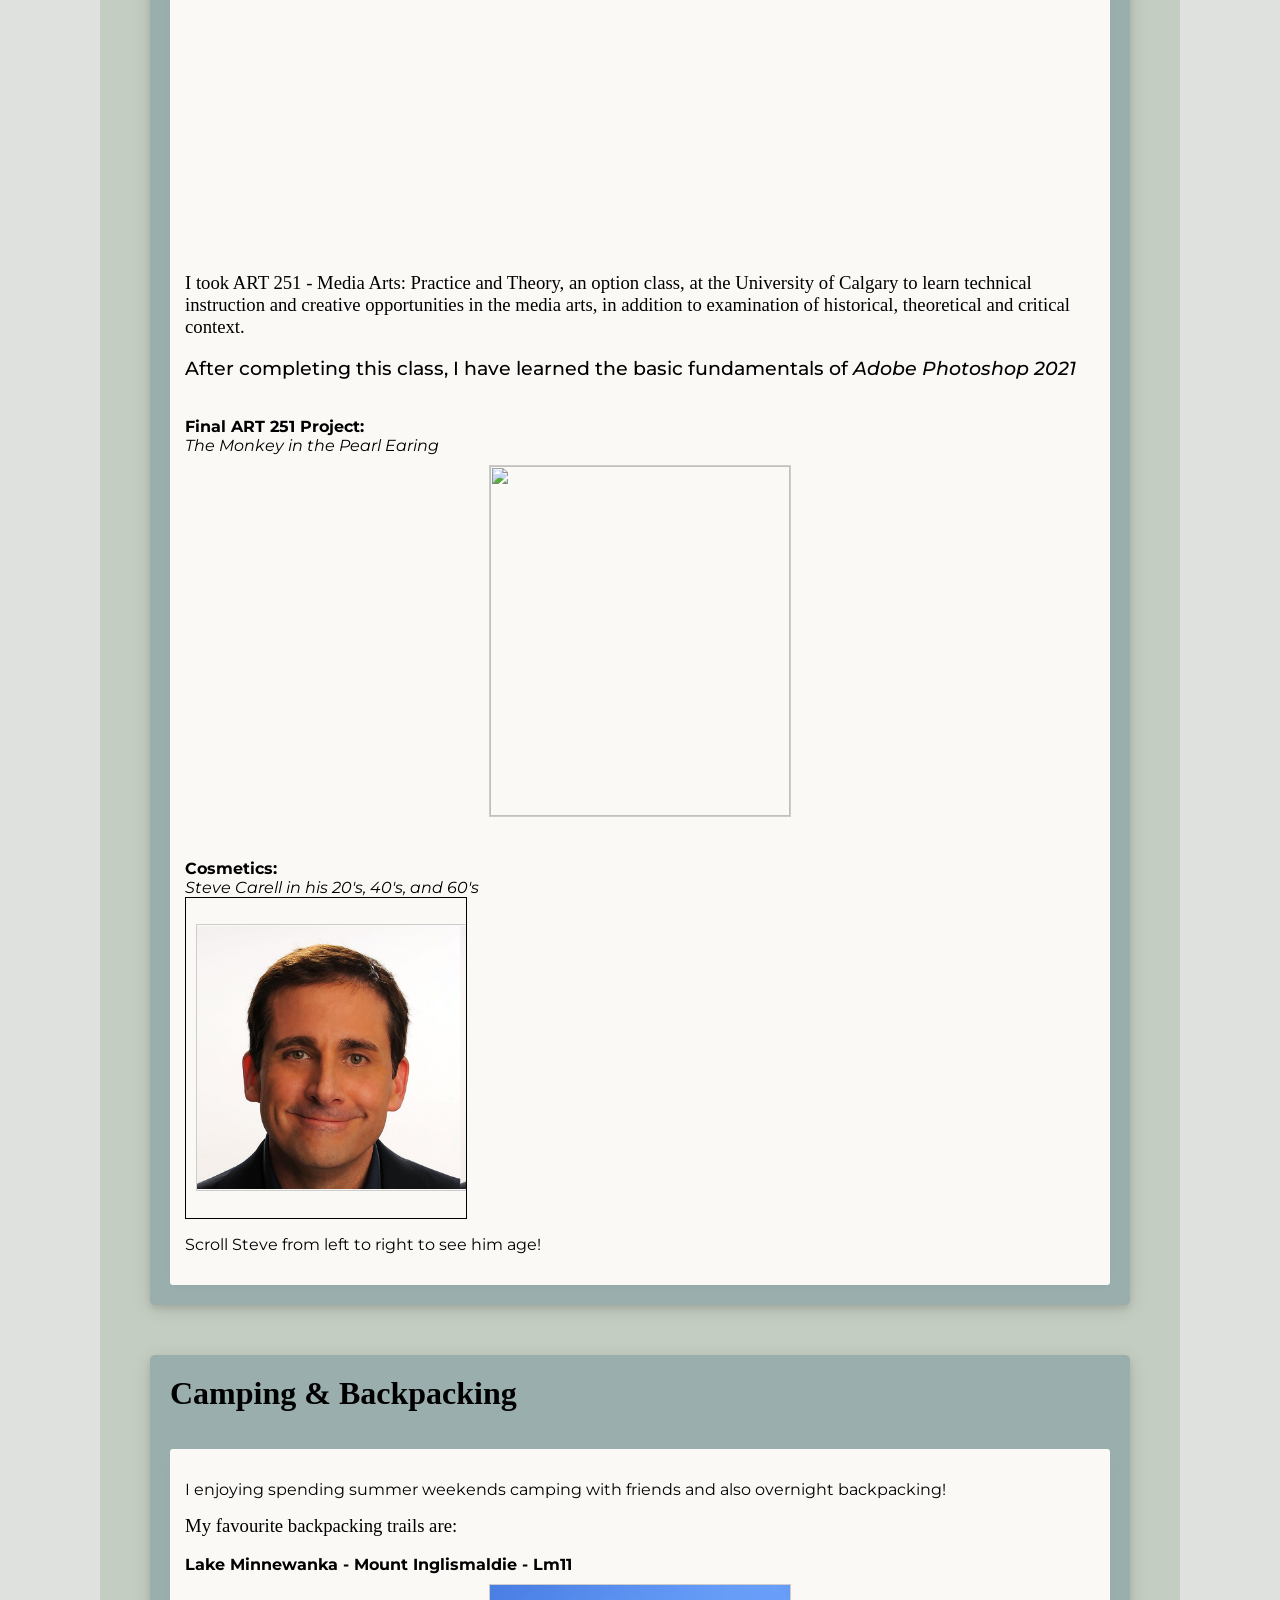
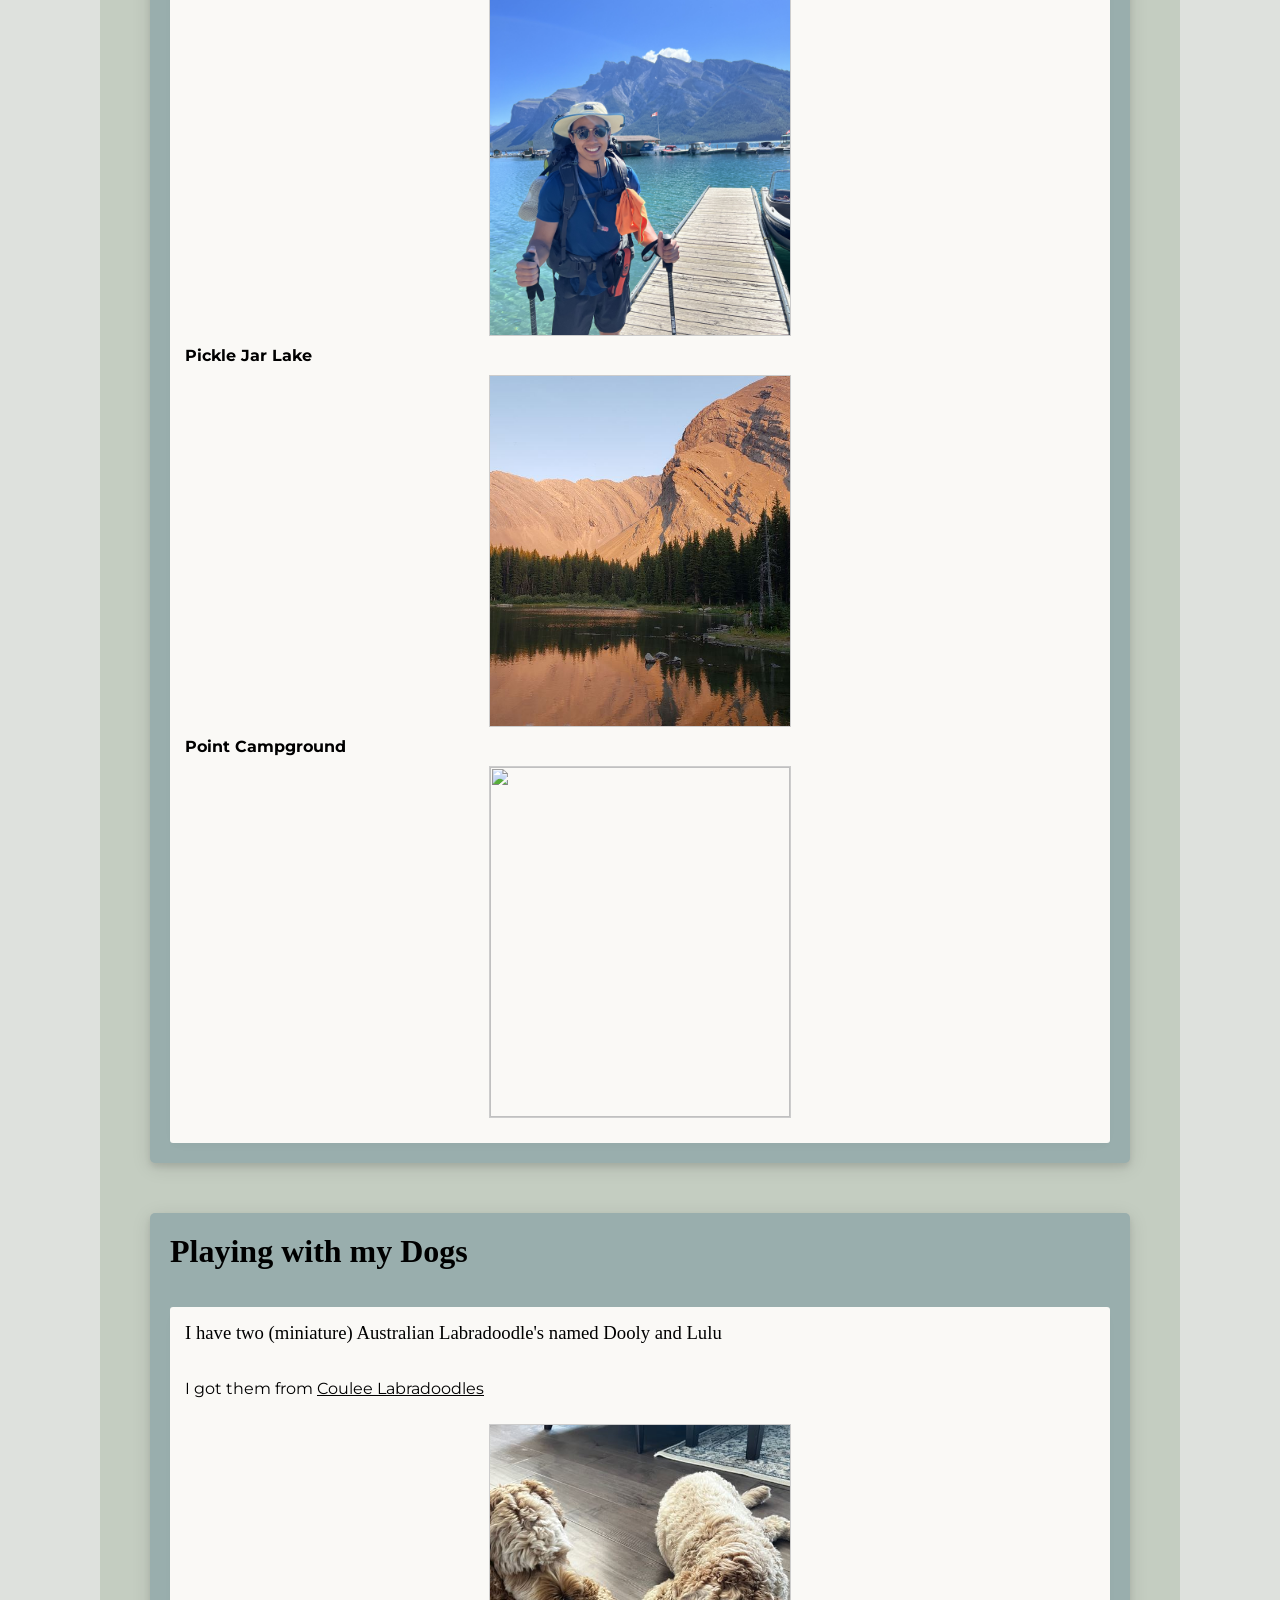
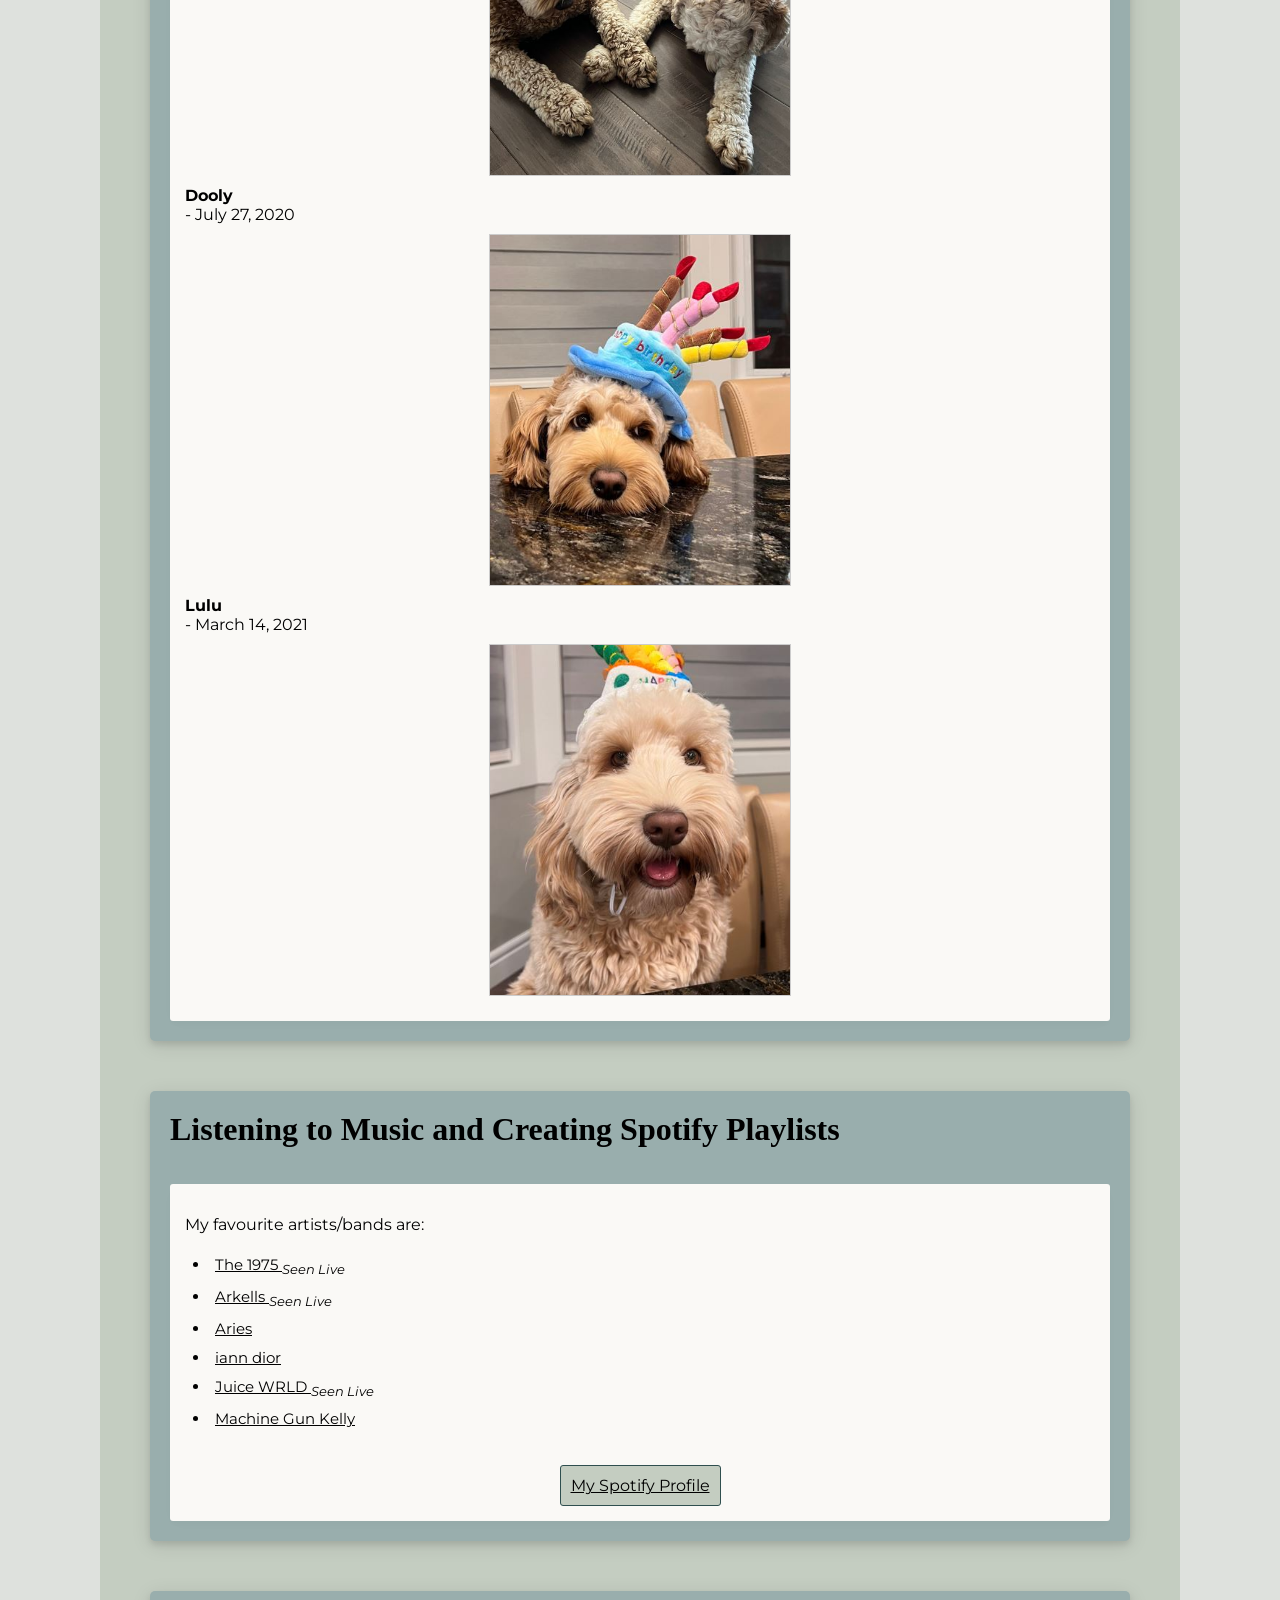
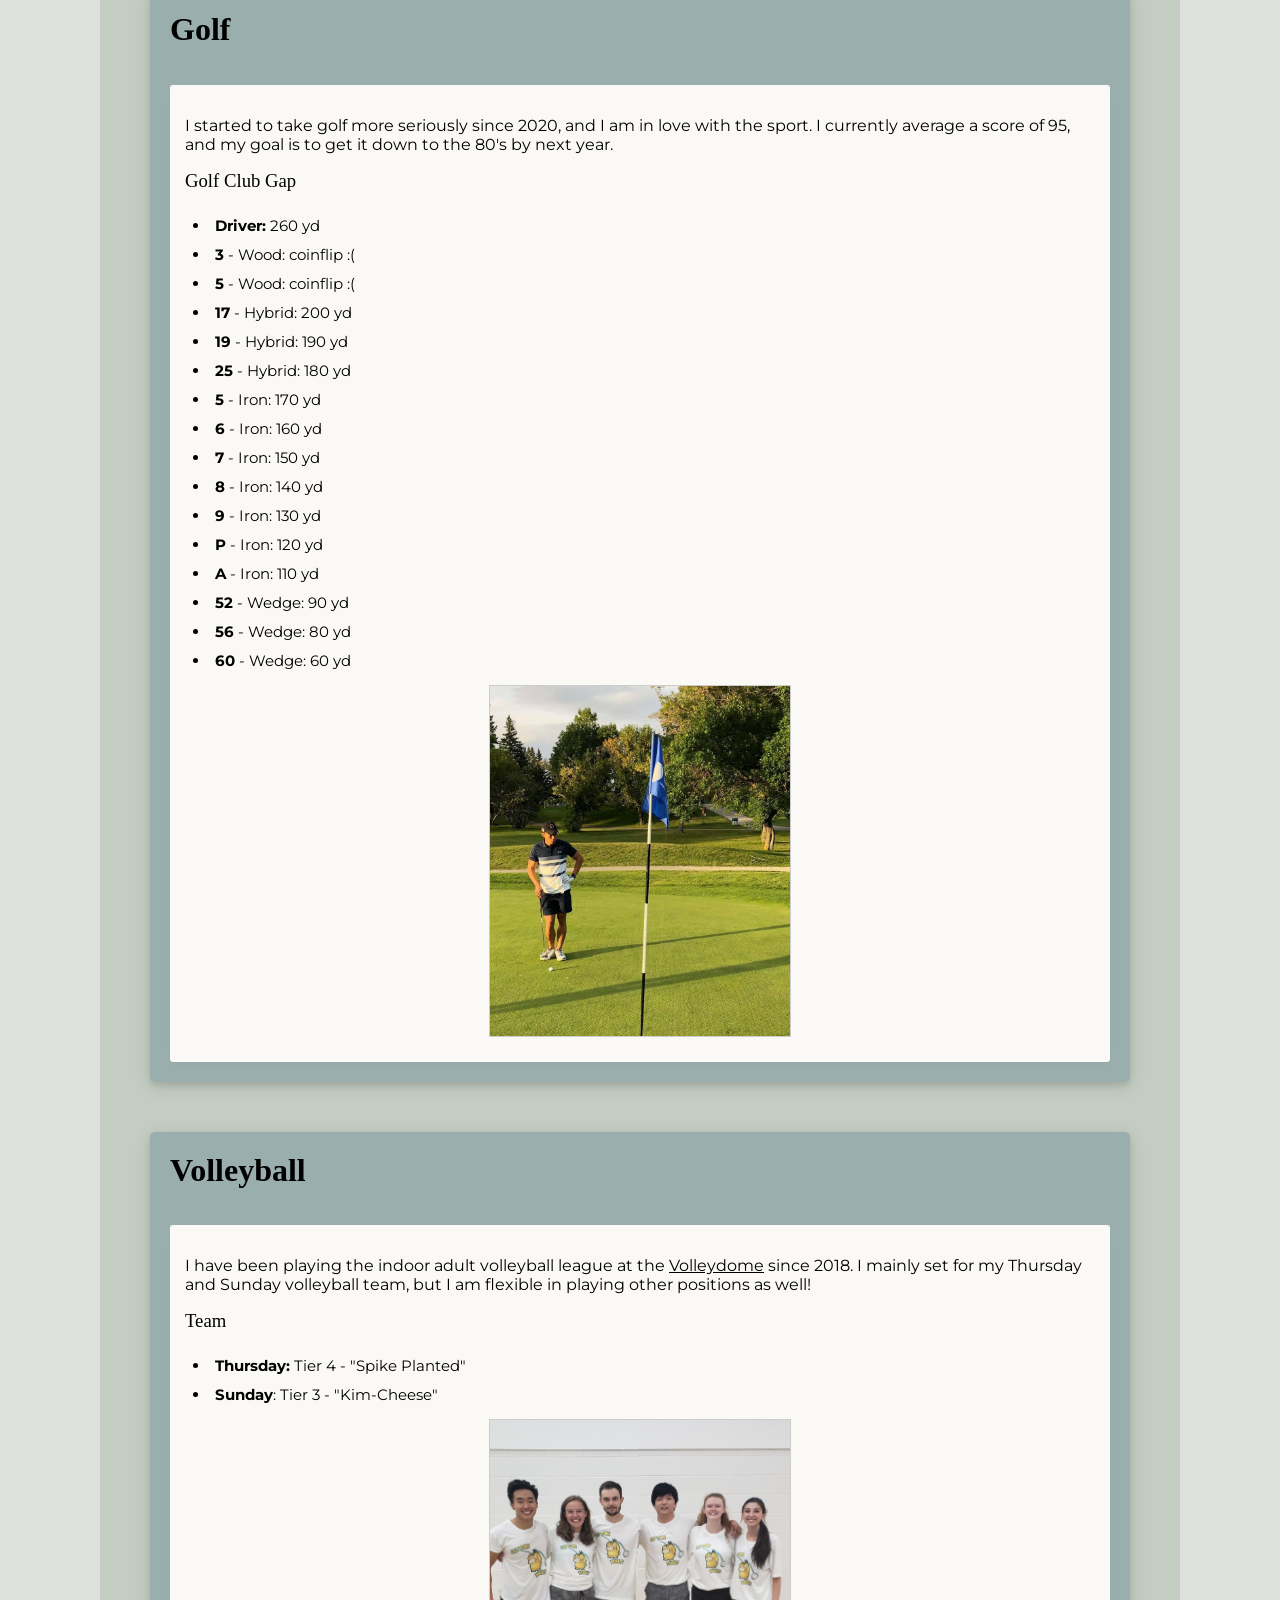
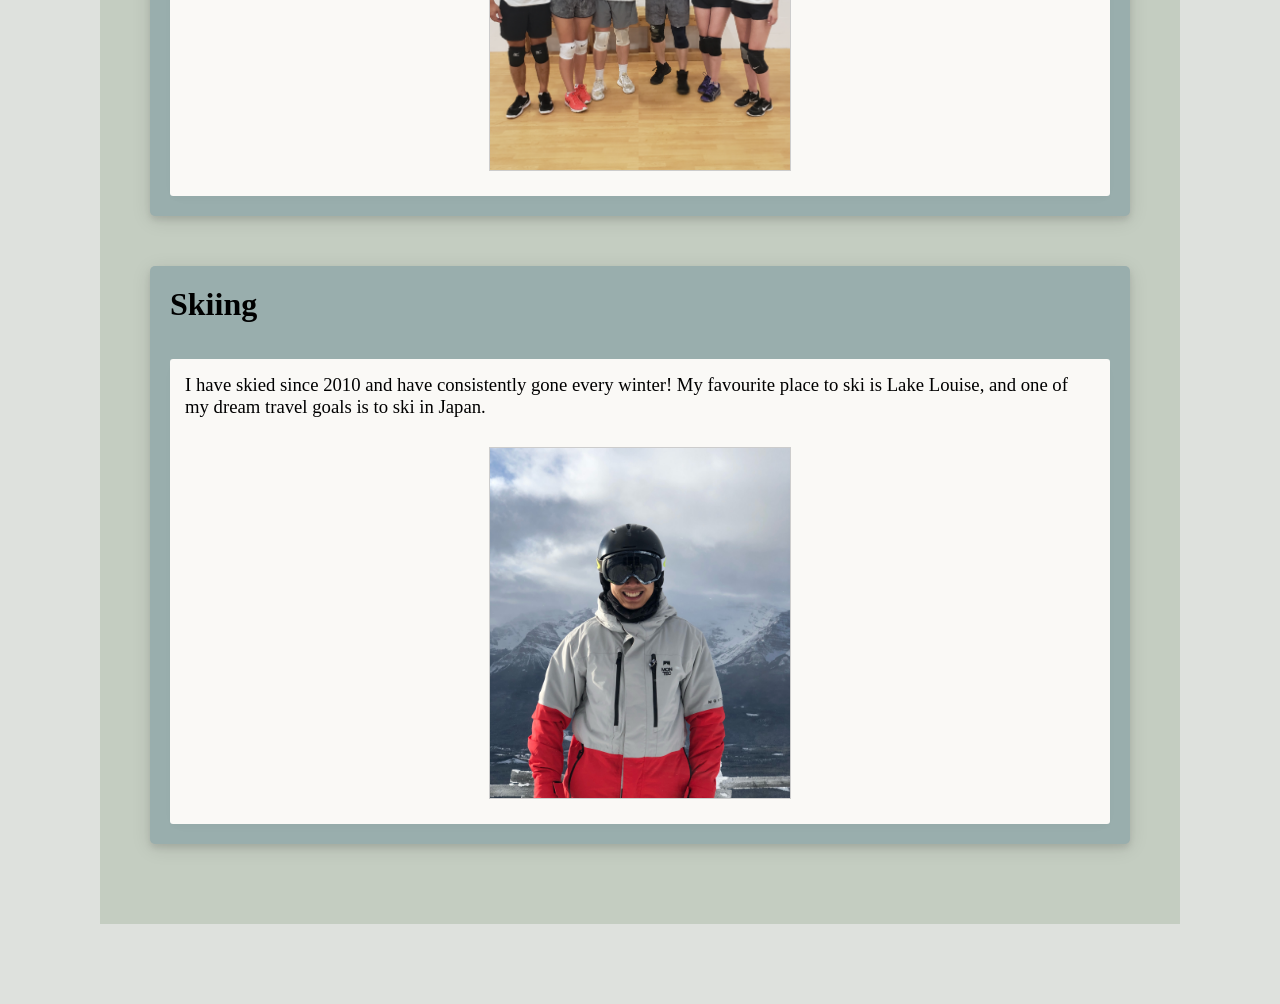
==== commit ee00d24f: "Update index.html" ====
--- a/index.html
+++ b/index.html
@@ -32,6 +32,7 @@
             <div class="contact">
               <a href="mailto:jinkilee552@gmail.com"><i class="fa-solid fa-envelope fa-xl contact-icon"></i></a>
               <a class="contact-link" href="mailto:jinkilee552@gmail.com">jinkilee552@gmail.com</a>
+	      <a href="https://github.com/christinaluser/" target="_blank"><i class="fa-brands fa-github-square fa-xl contact-icon"></i></a>
               <a class="contact-link" href="https://github.com/jinki-lee/" target="_blank">jinki-lee</a>
               <a href="https://www.linkedin.com/in/jinkilee/" target="_blank"><i class="fa-brands fa-linkedin fa-xl contact-icon"></i></a>
               <a class="contact-link" href="https://www.linkedin.com/in/jinkilee/" target="_blank">jinkilee</a>
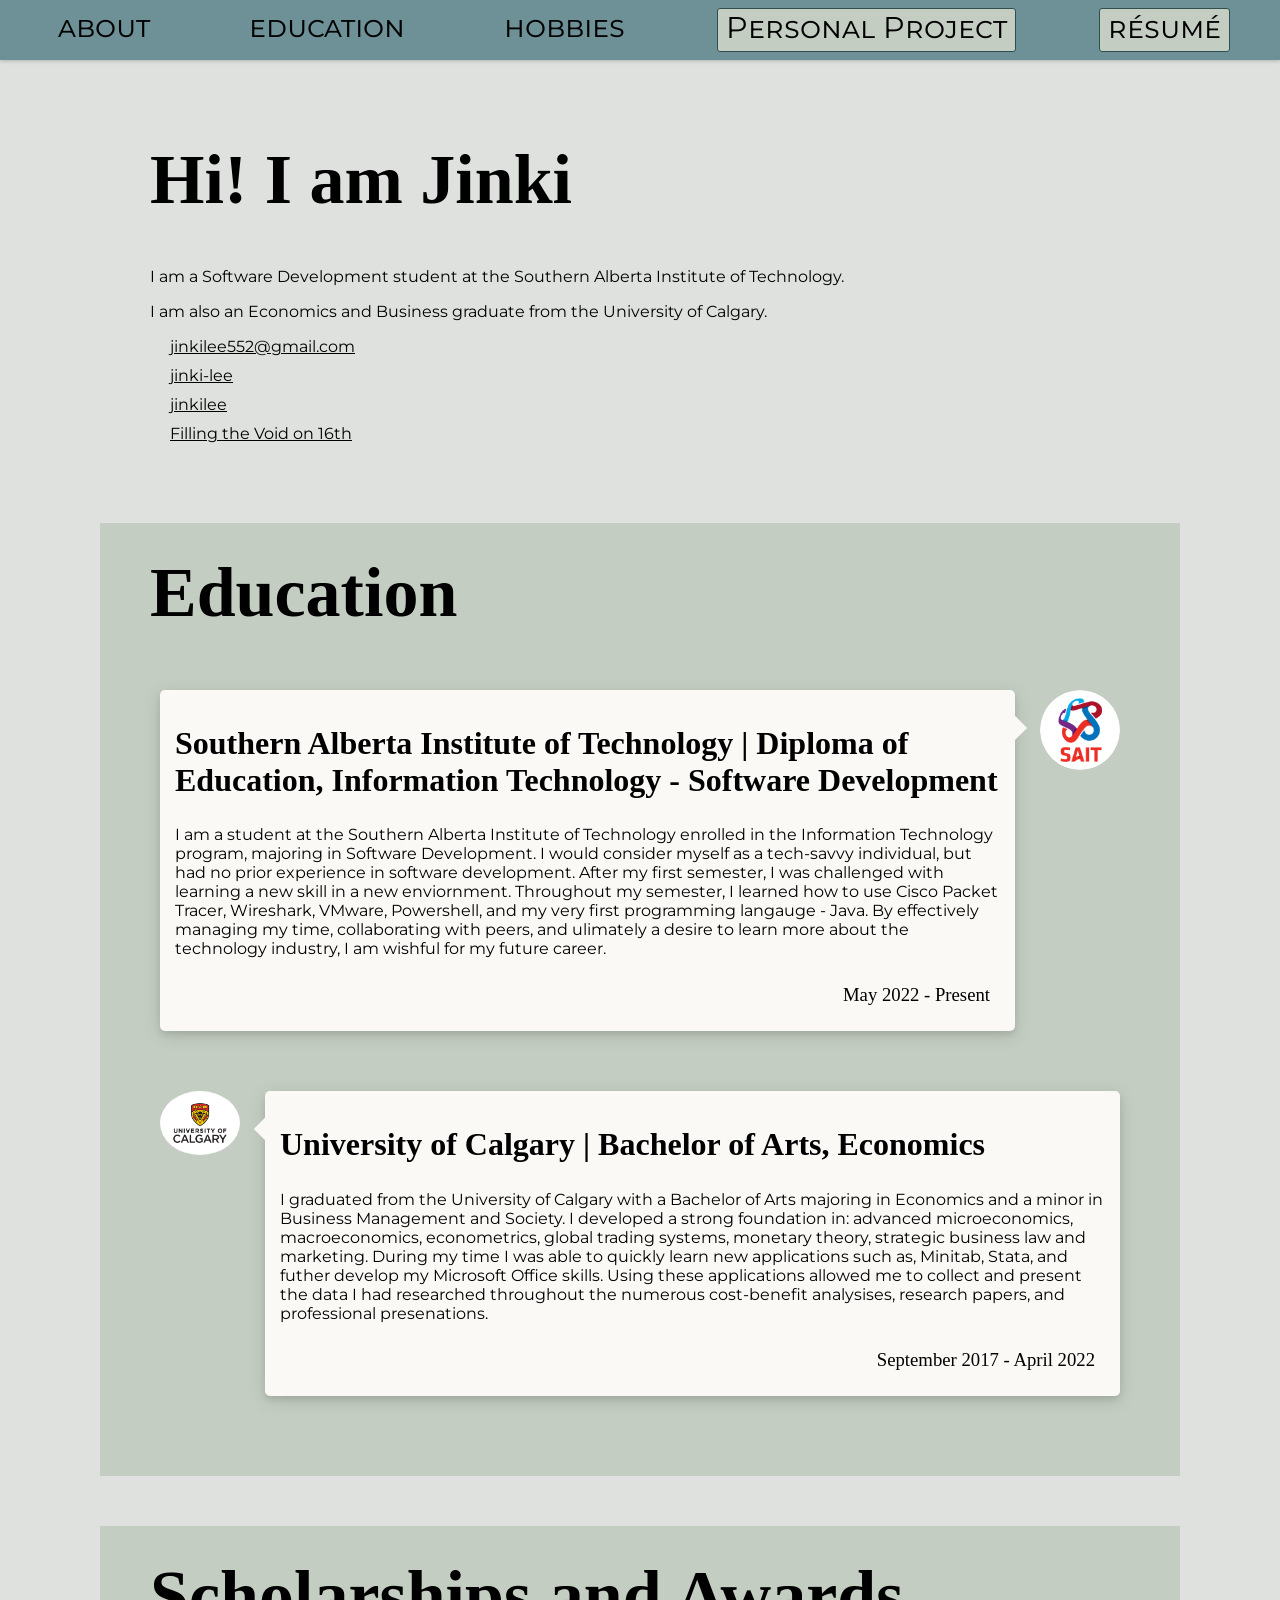
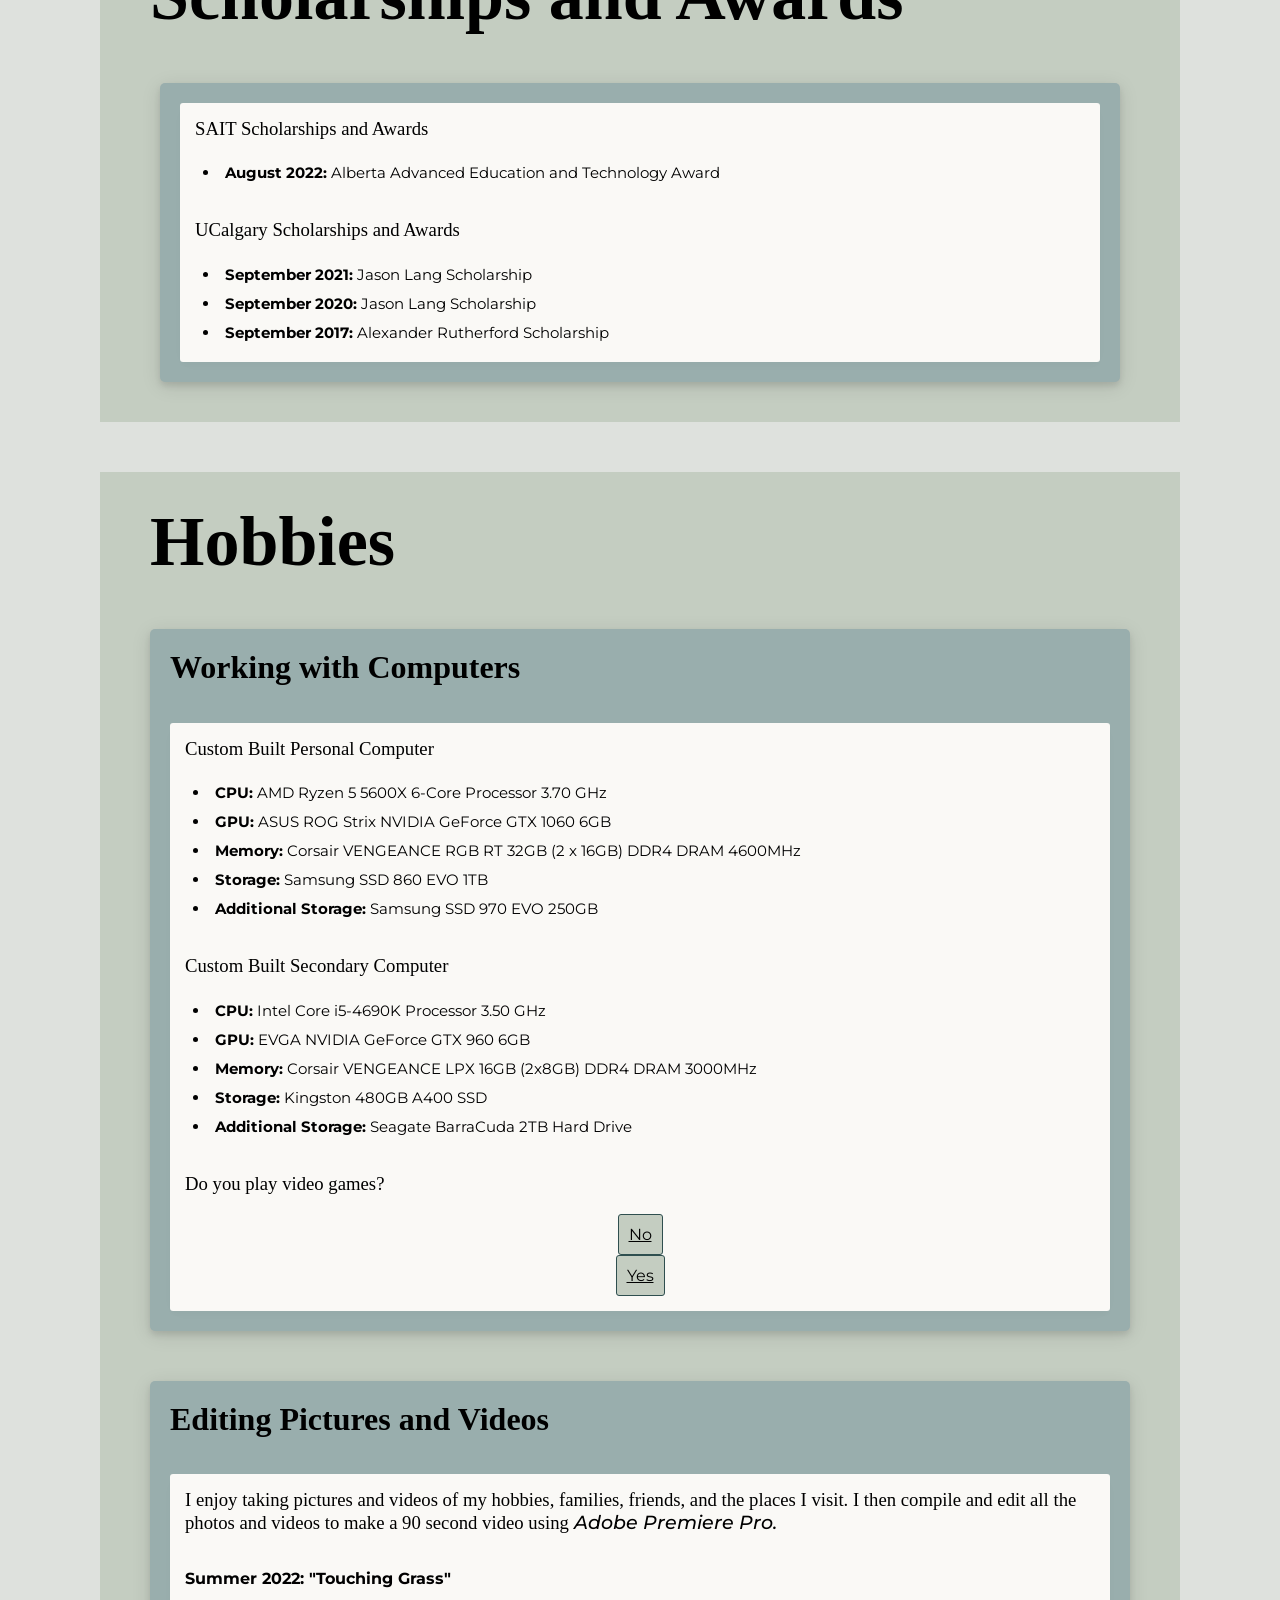
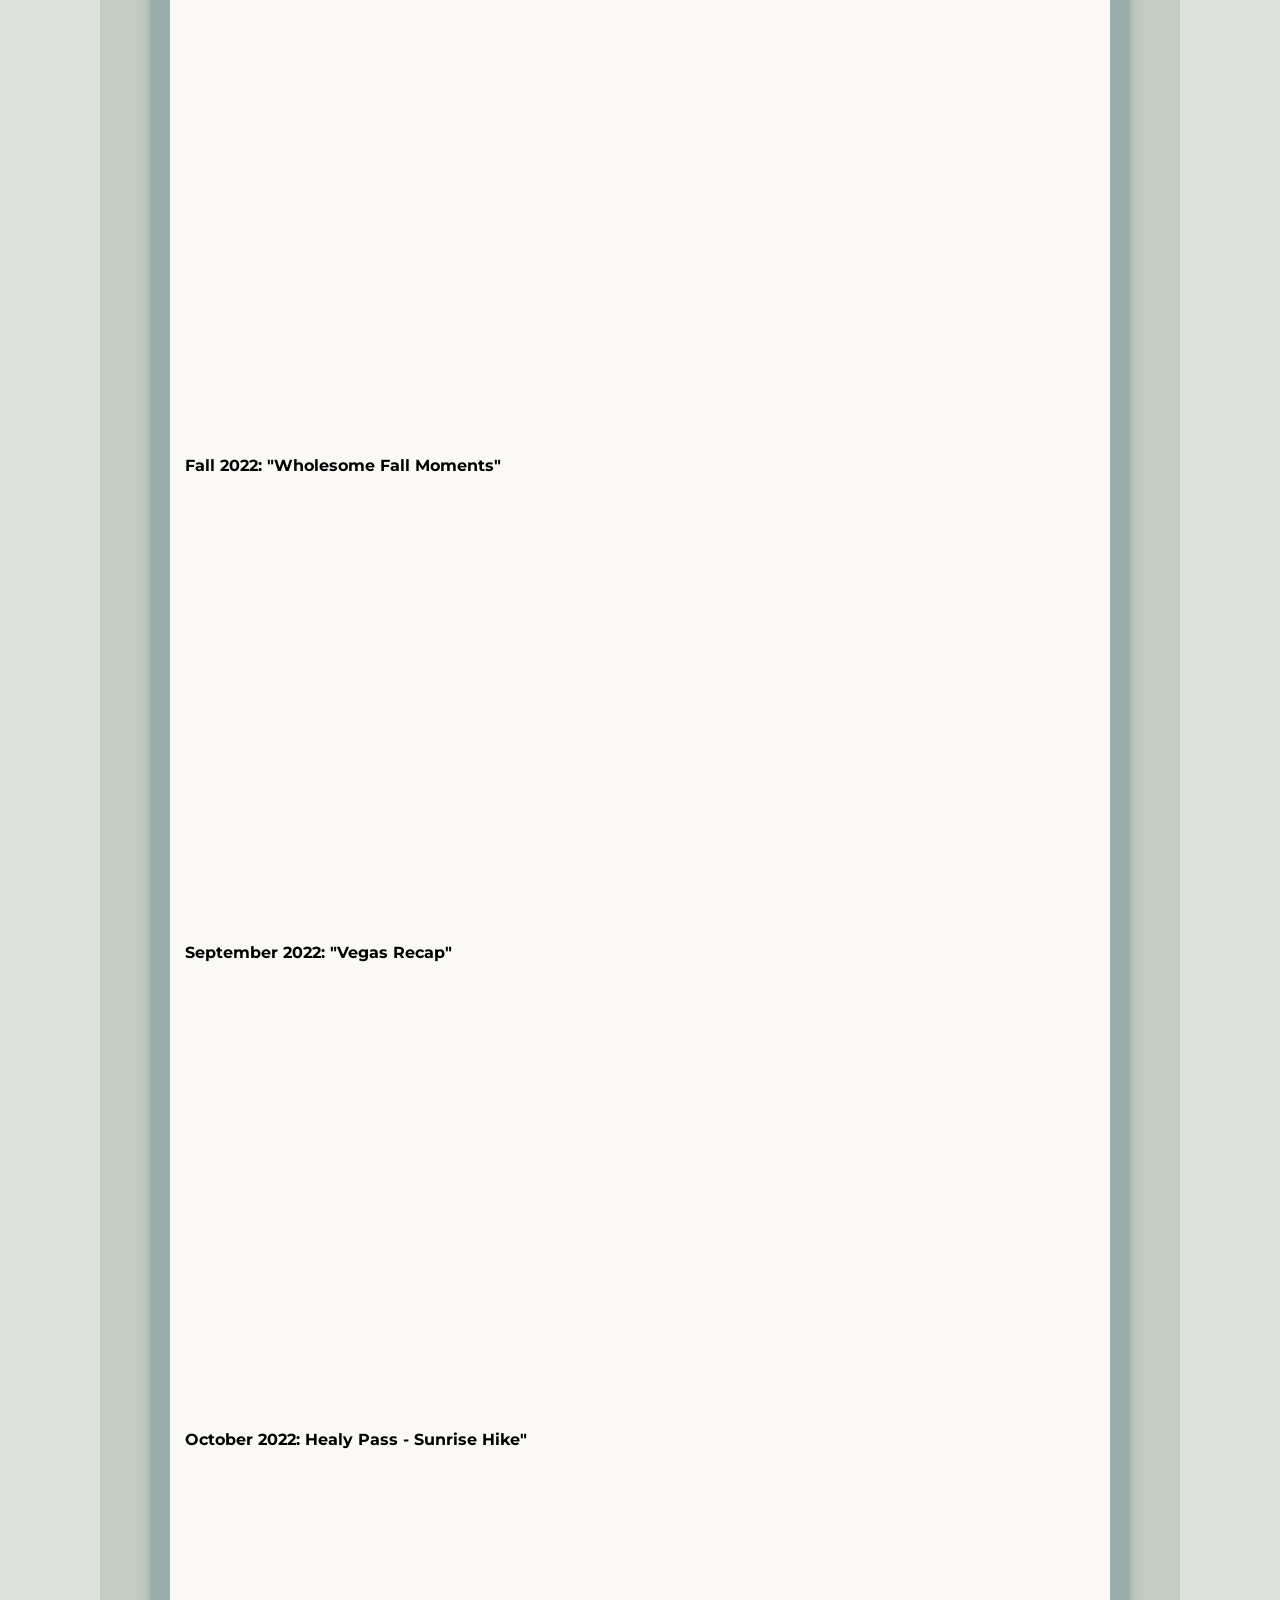
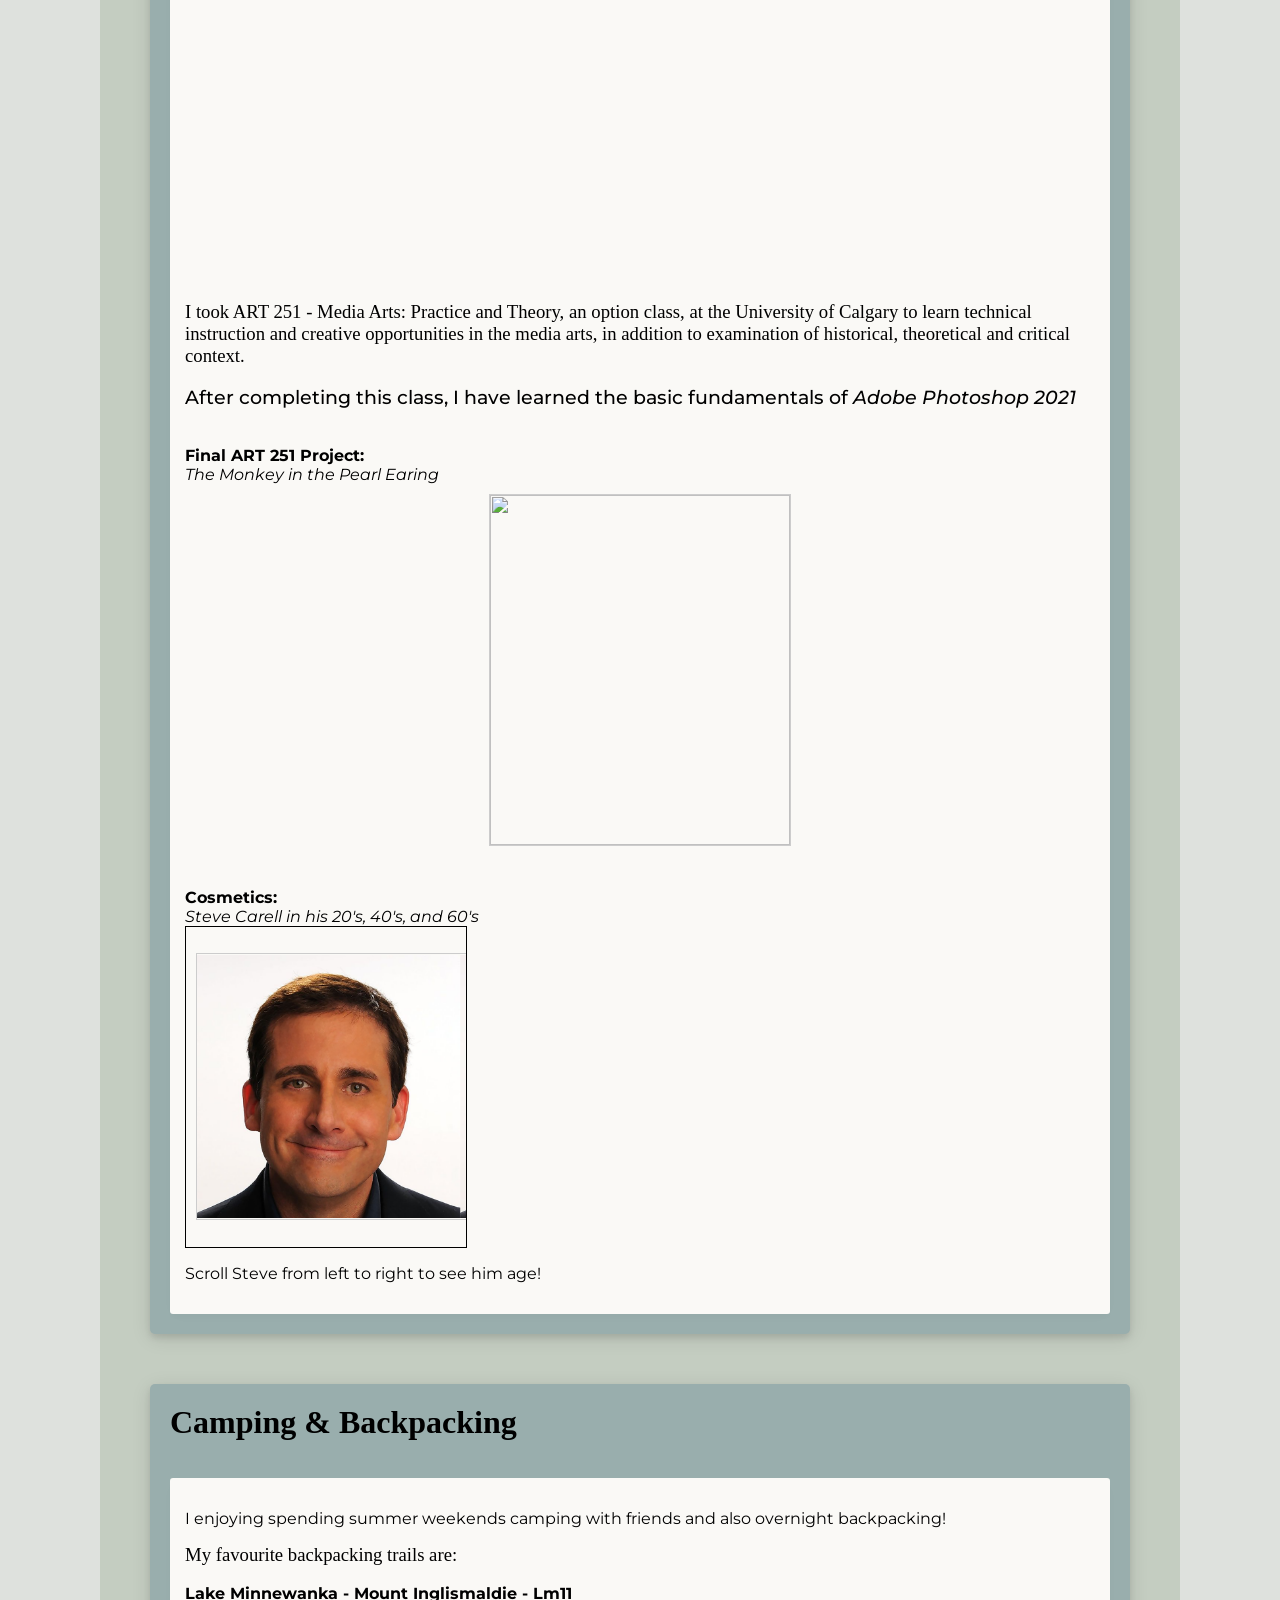
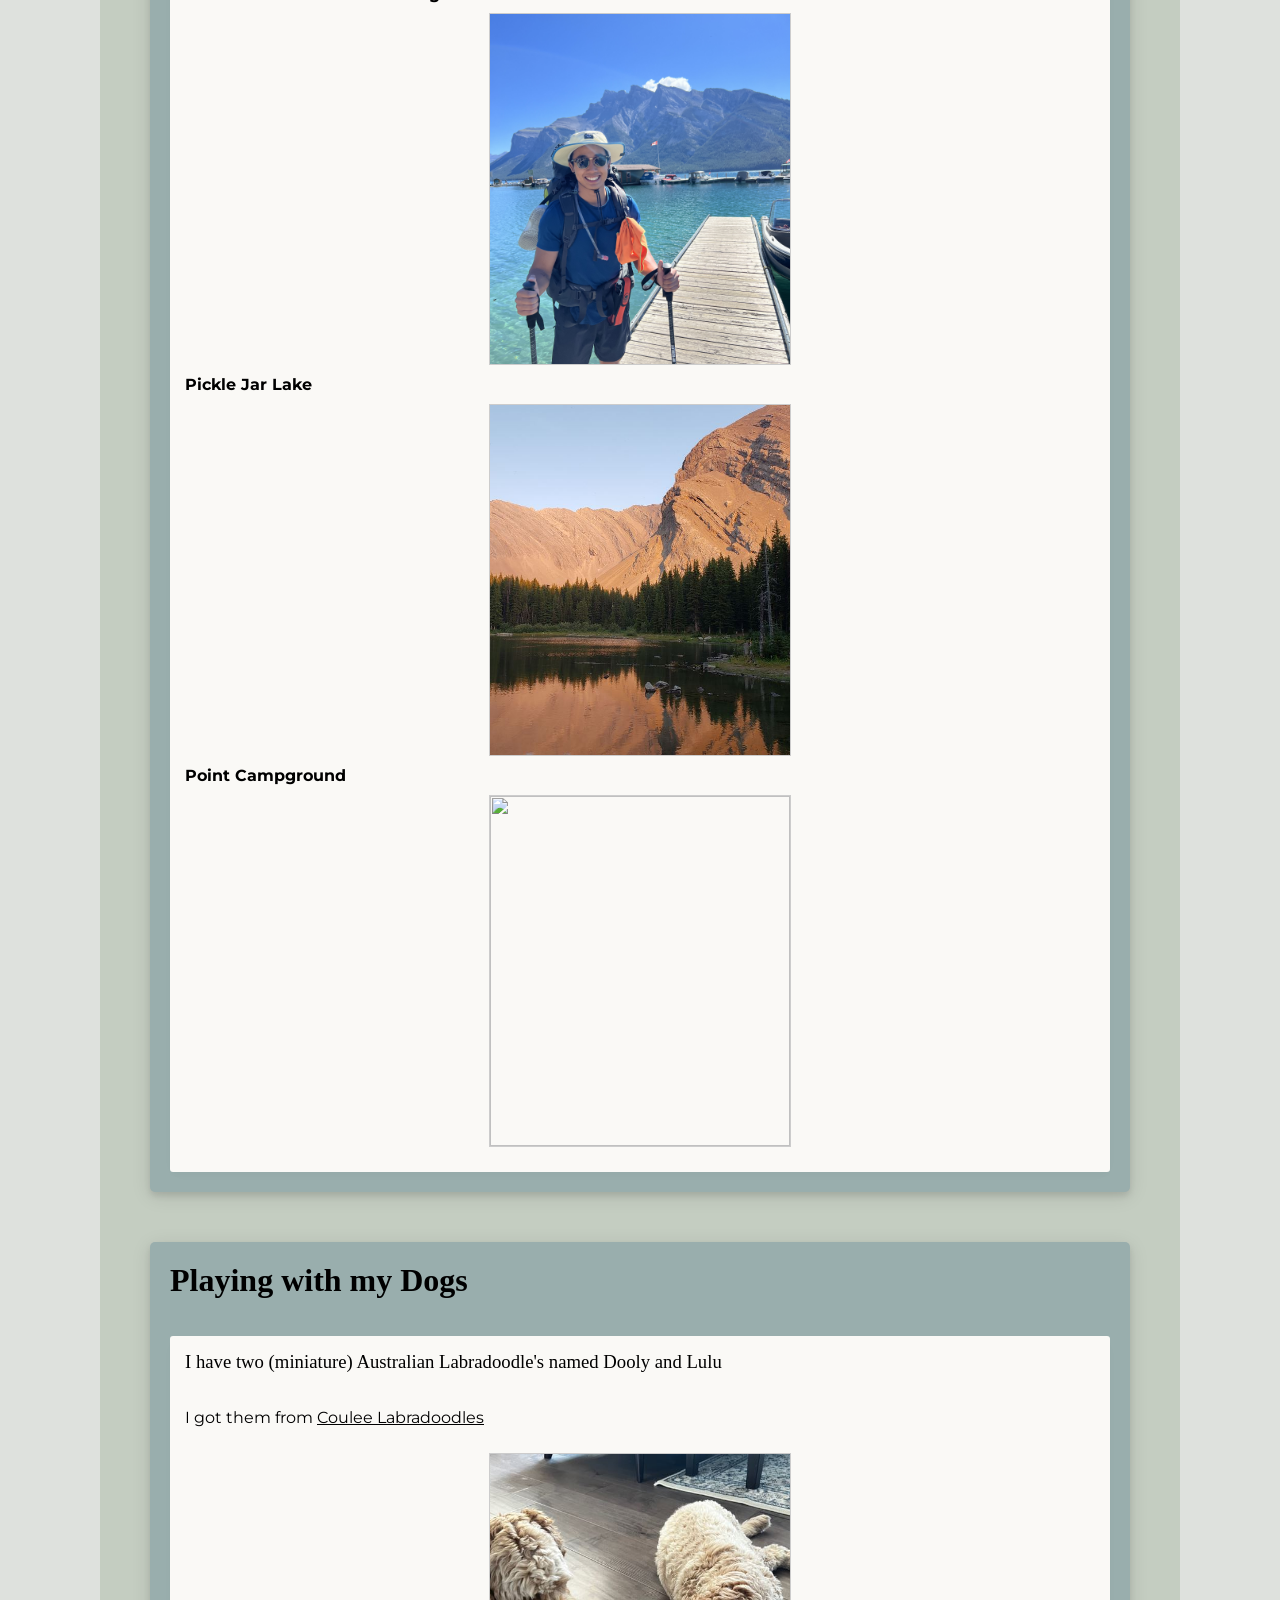
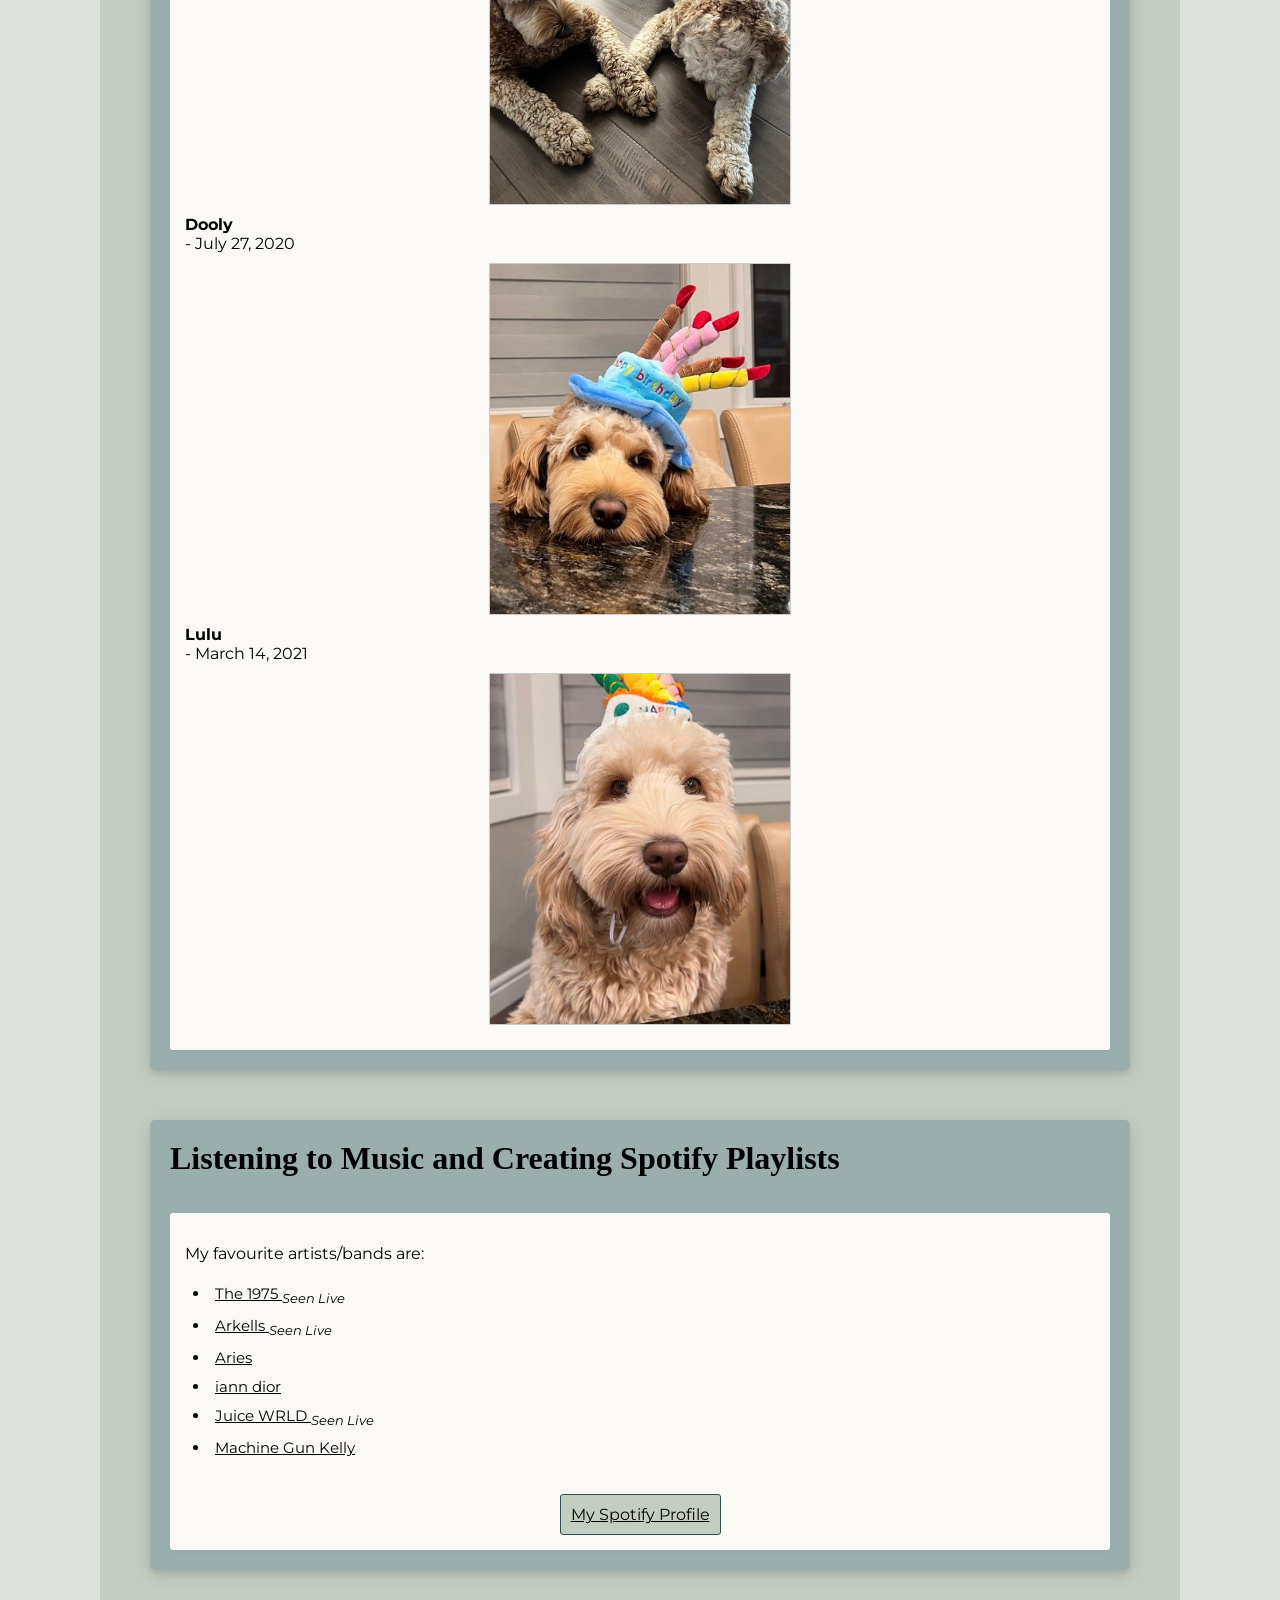
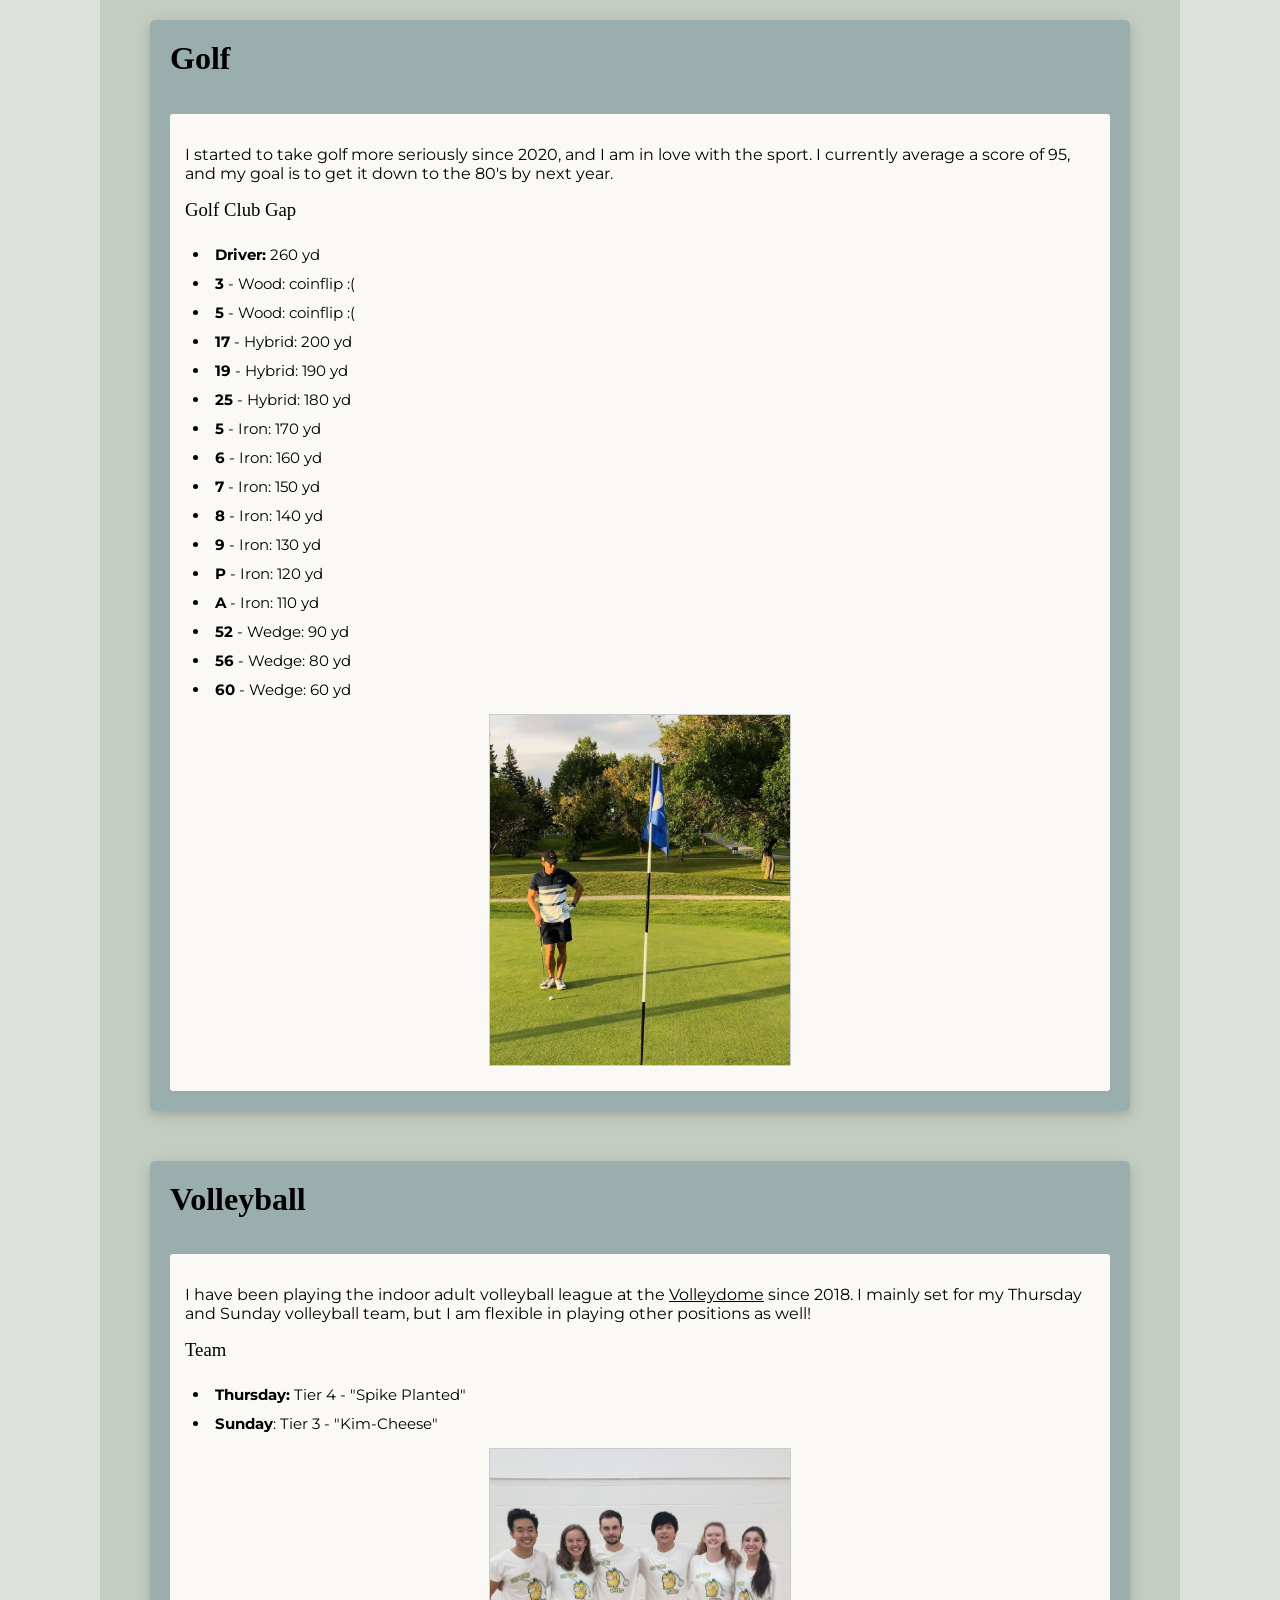
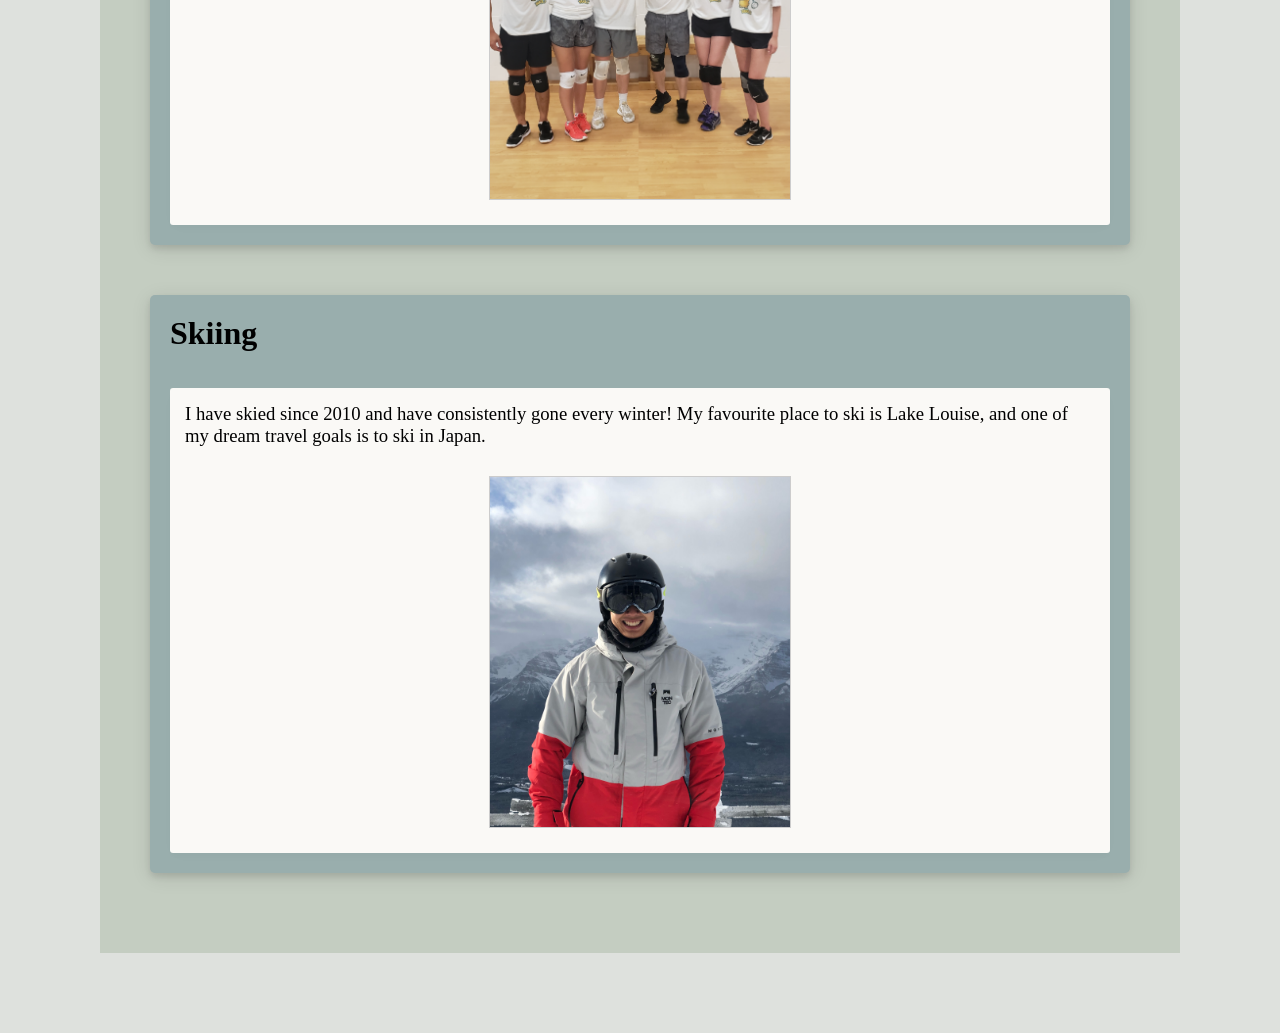
==== commit 33abd38c: "Update index.html" ====
--- a/index.html
+++ b/index.html
@@ -16,6 +16,7 @@
       <a class="nav-button about-nav" href="#about">about</a>
       <a class="nav-button education-nav" href="#education">education</a>
       <a class="nav-button hobbies-nav" href="#hobbies">hobbies</a>
+	<a class="nav-button resume-button" href="https://jinki-lee.github.io/FillingTheVoidOn16th/" target="_blank">Personal Project</a>    
       <a class="nav-button resume-button" href="Assets/Jinki_Lee_Resume.pdf" target="_blank">résumé</a>
       <!-- <a class="nav-button" href="#hobbies">hobbies</a> -->
     </div>
@@ -32,10 +33,14 @@
             <div class="contact">
               <a href="mailto:jinkilee552@gmail.com"><i class="fa-solid fa-envelope fa-xl contact-icon"></i></a>
               <a class="contact-link" href="mailto:jinkilee552@gmail.com">jinkilee552@gmail.com</a>
-	      <a href="https://github.com/christinaluser/" target="_blank"><i class="fa-brands fa-github-square fa-xl contact-icon"></i></a>
+	      <a href="https://github.com/jinki-lee/" target="_blank"><i class="fa-brands fa-github-square fa-xl contact-icon"></i></a>
               <a class="contact-link" href="https://github.com/jinki-lee/" target="_blank">jinki-lee</a>
               <a href="https://www.linkedin.com/in/jinkilee/" target="_blank"><i class="fa-brands fa-linkedin fa-xl contact-icon"></i></a>
               <a class="contact-link" href="https://www.linkedin.com/in/jinkilee/" target="_blank">jinkilee</a>
+		 
+		    <a href="https://jinki-lee.github.io/FillingTheVoidOn16th/"><i class="fa-solid fa-browser"></i></a>
+		    <a class="contact-link" href="https://jinki-lee.github.io/FillingTheVoidOn16th/" target="_blank">Filling the Void on 16th</a>
+		    
             </div>
             
           </div>
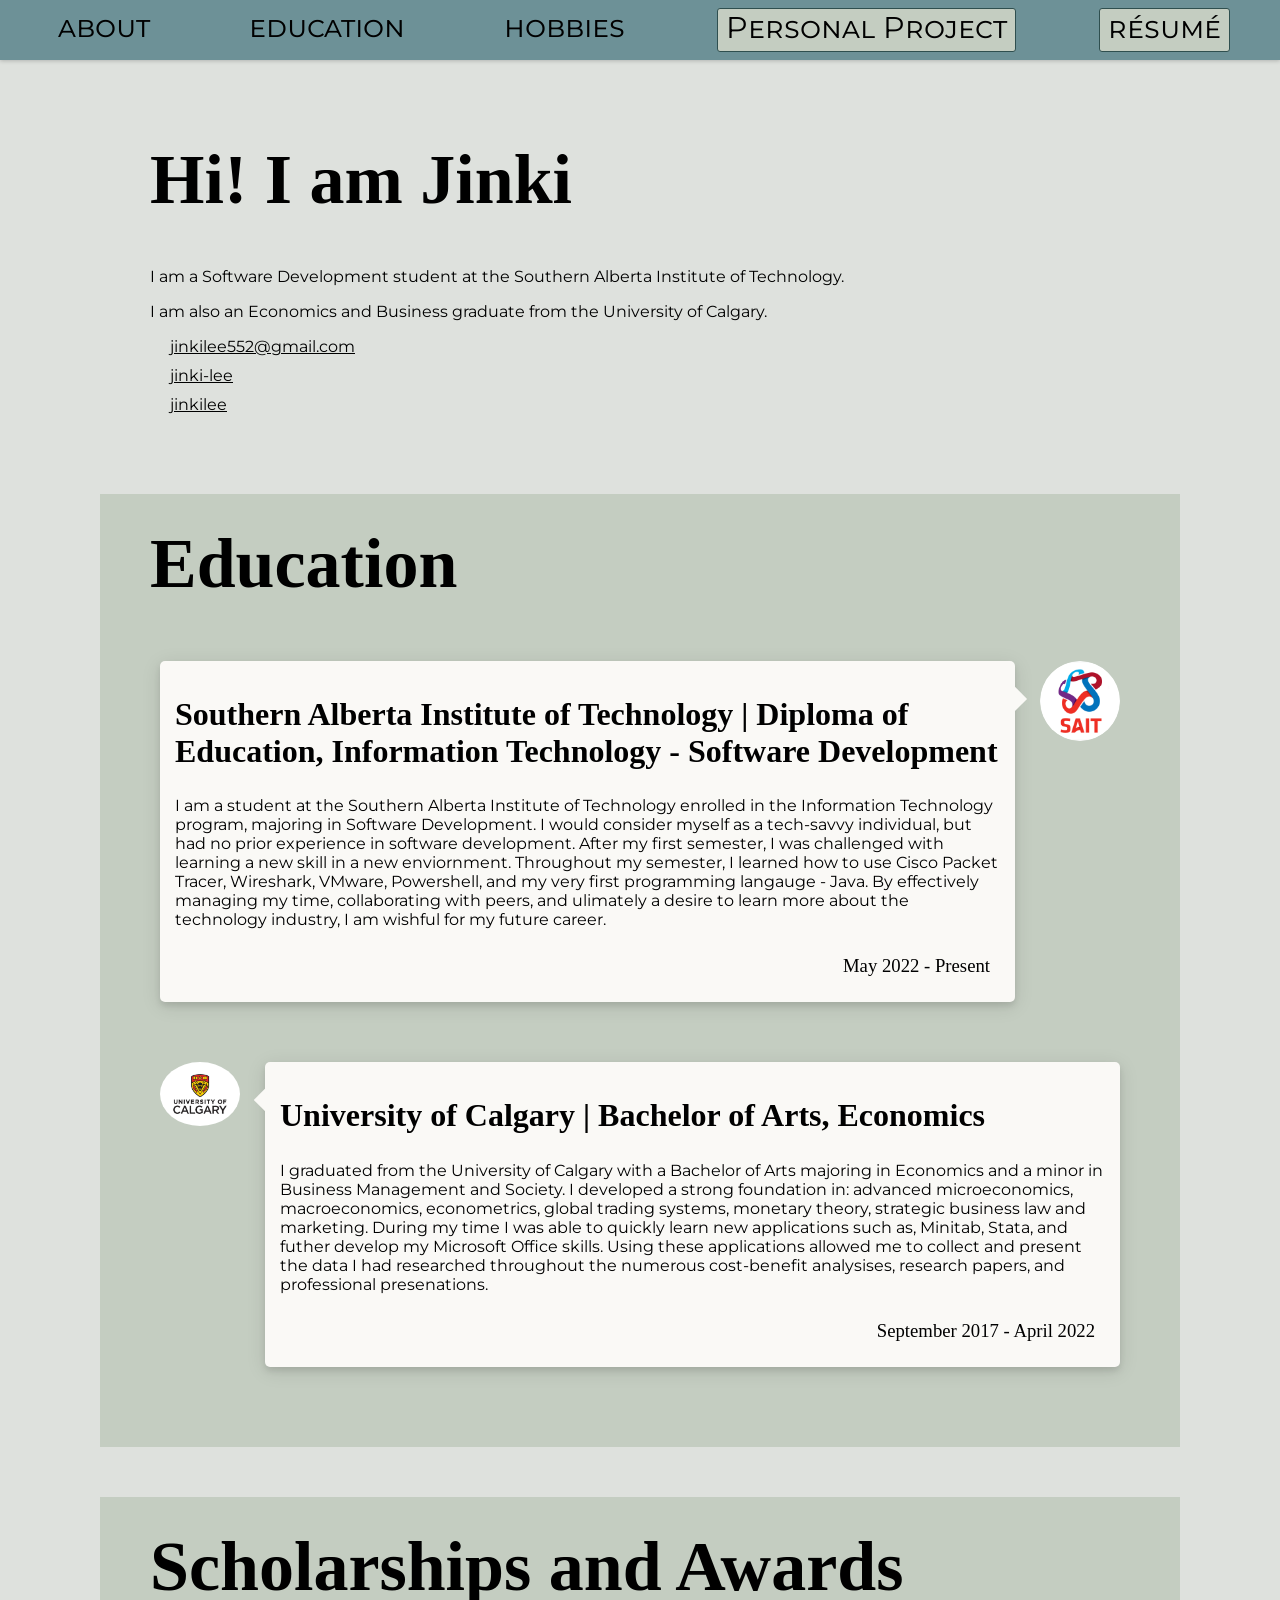
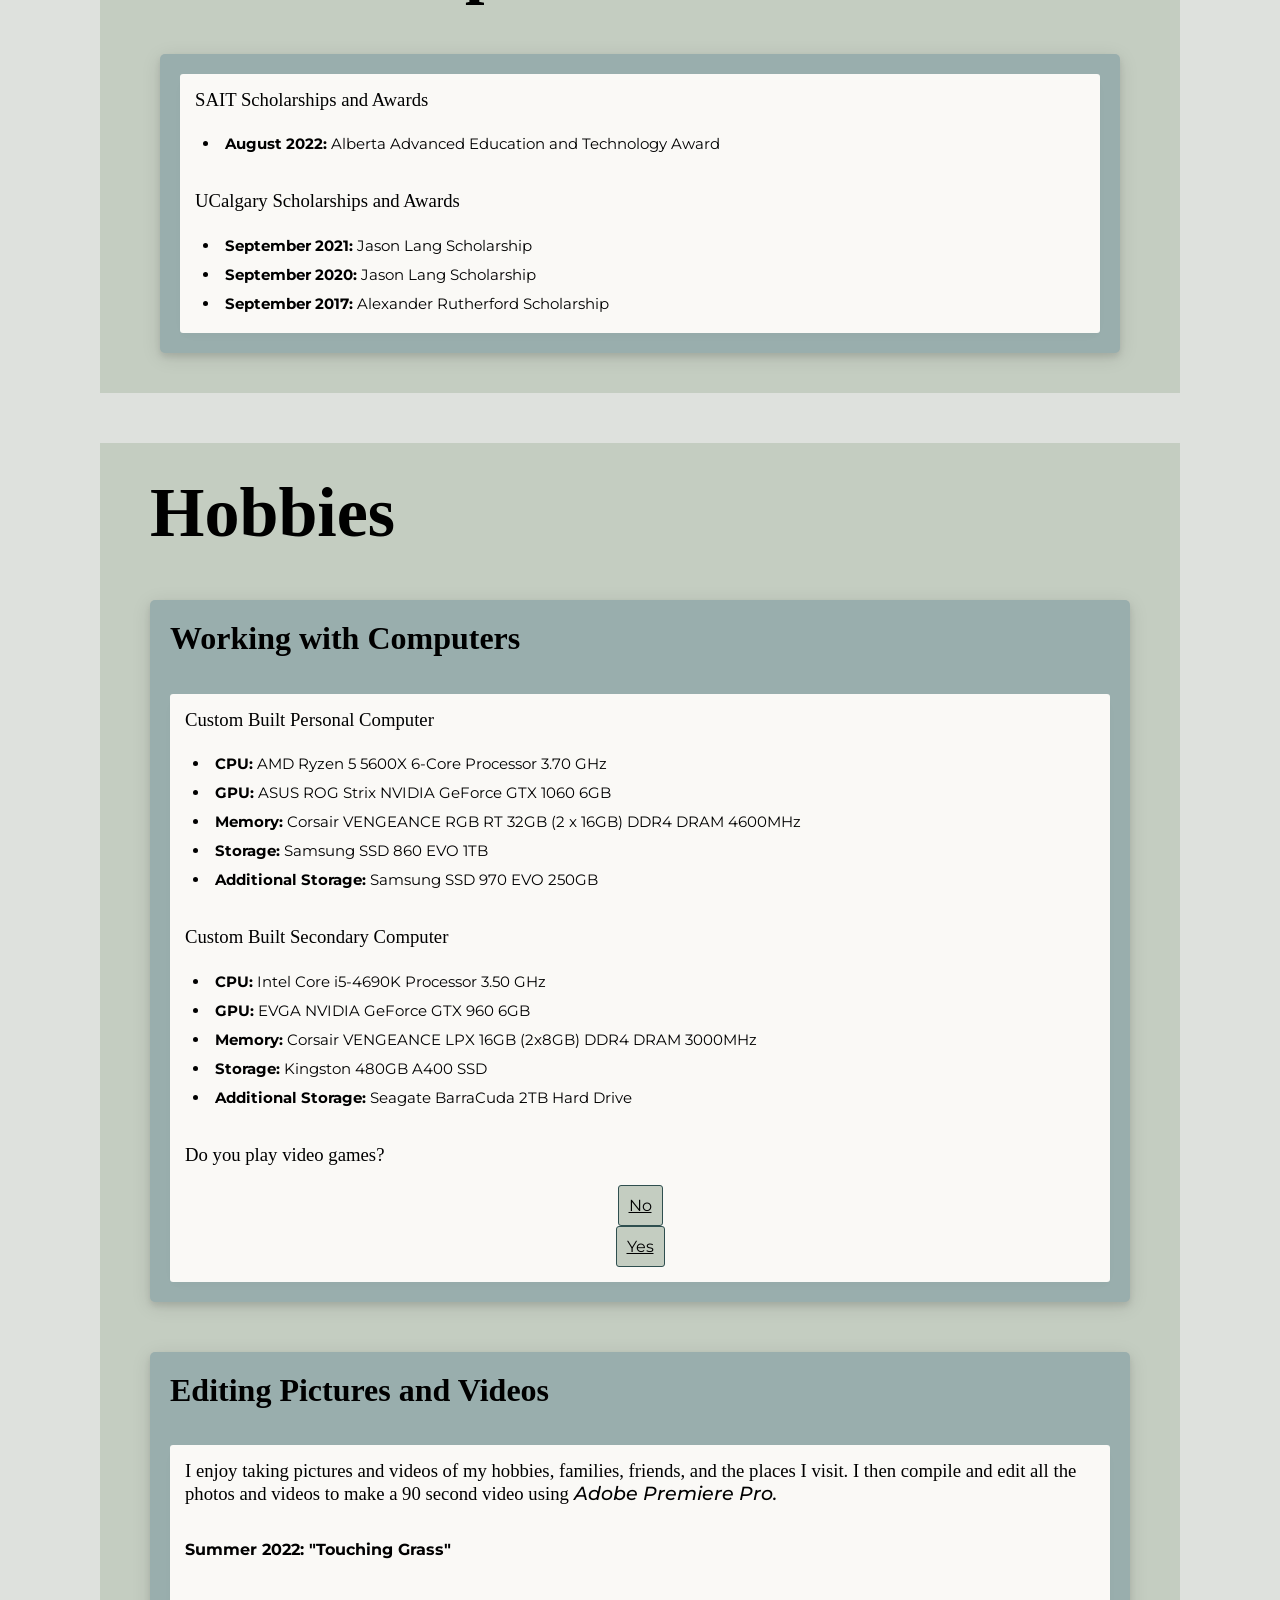
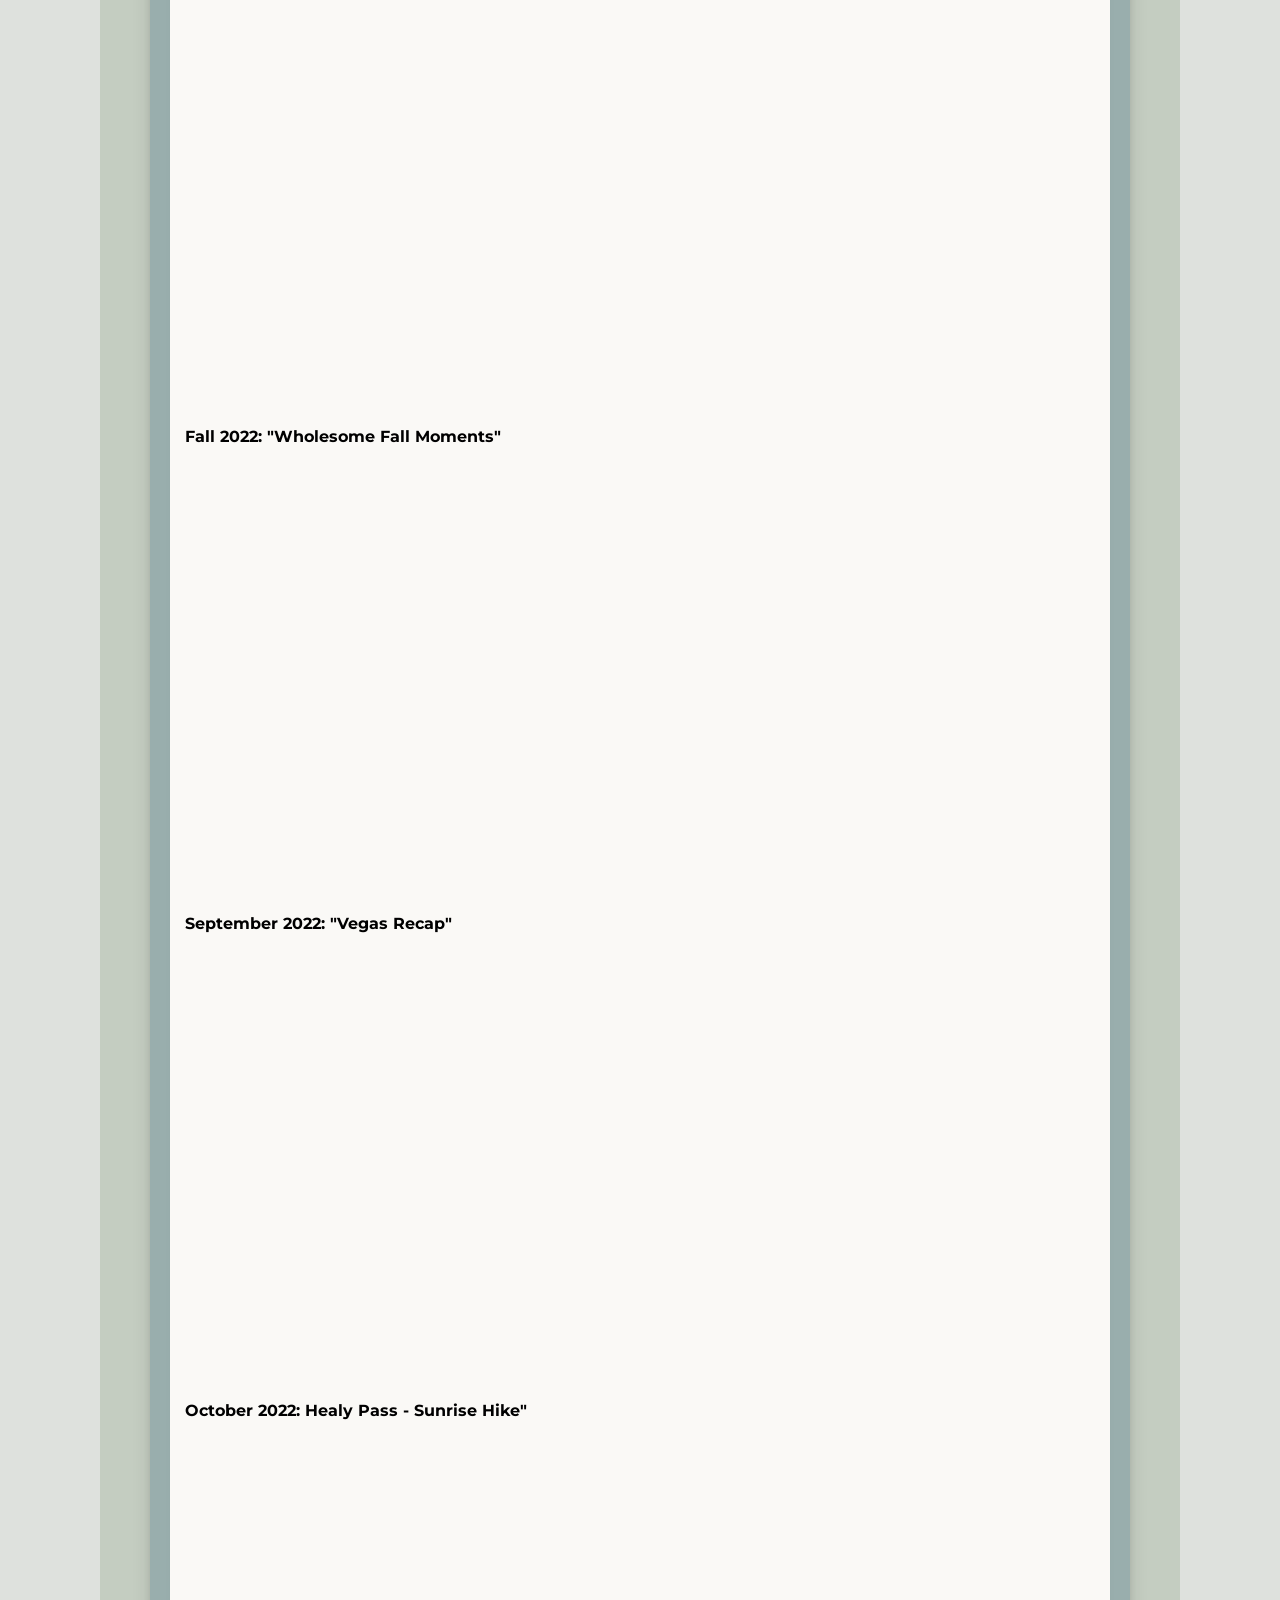
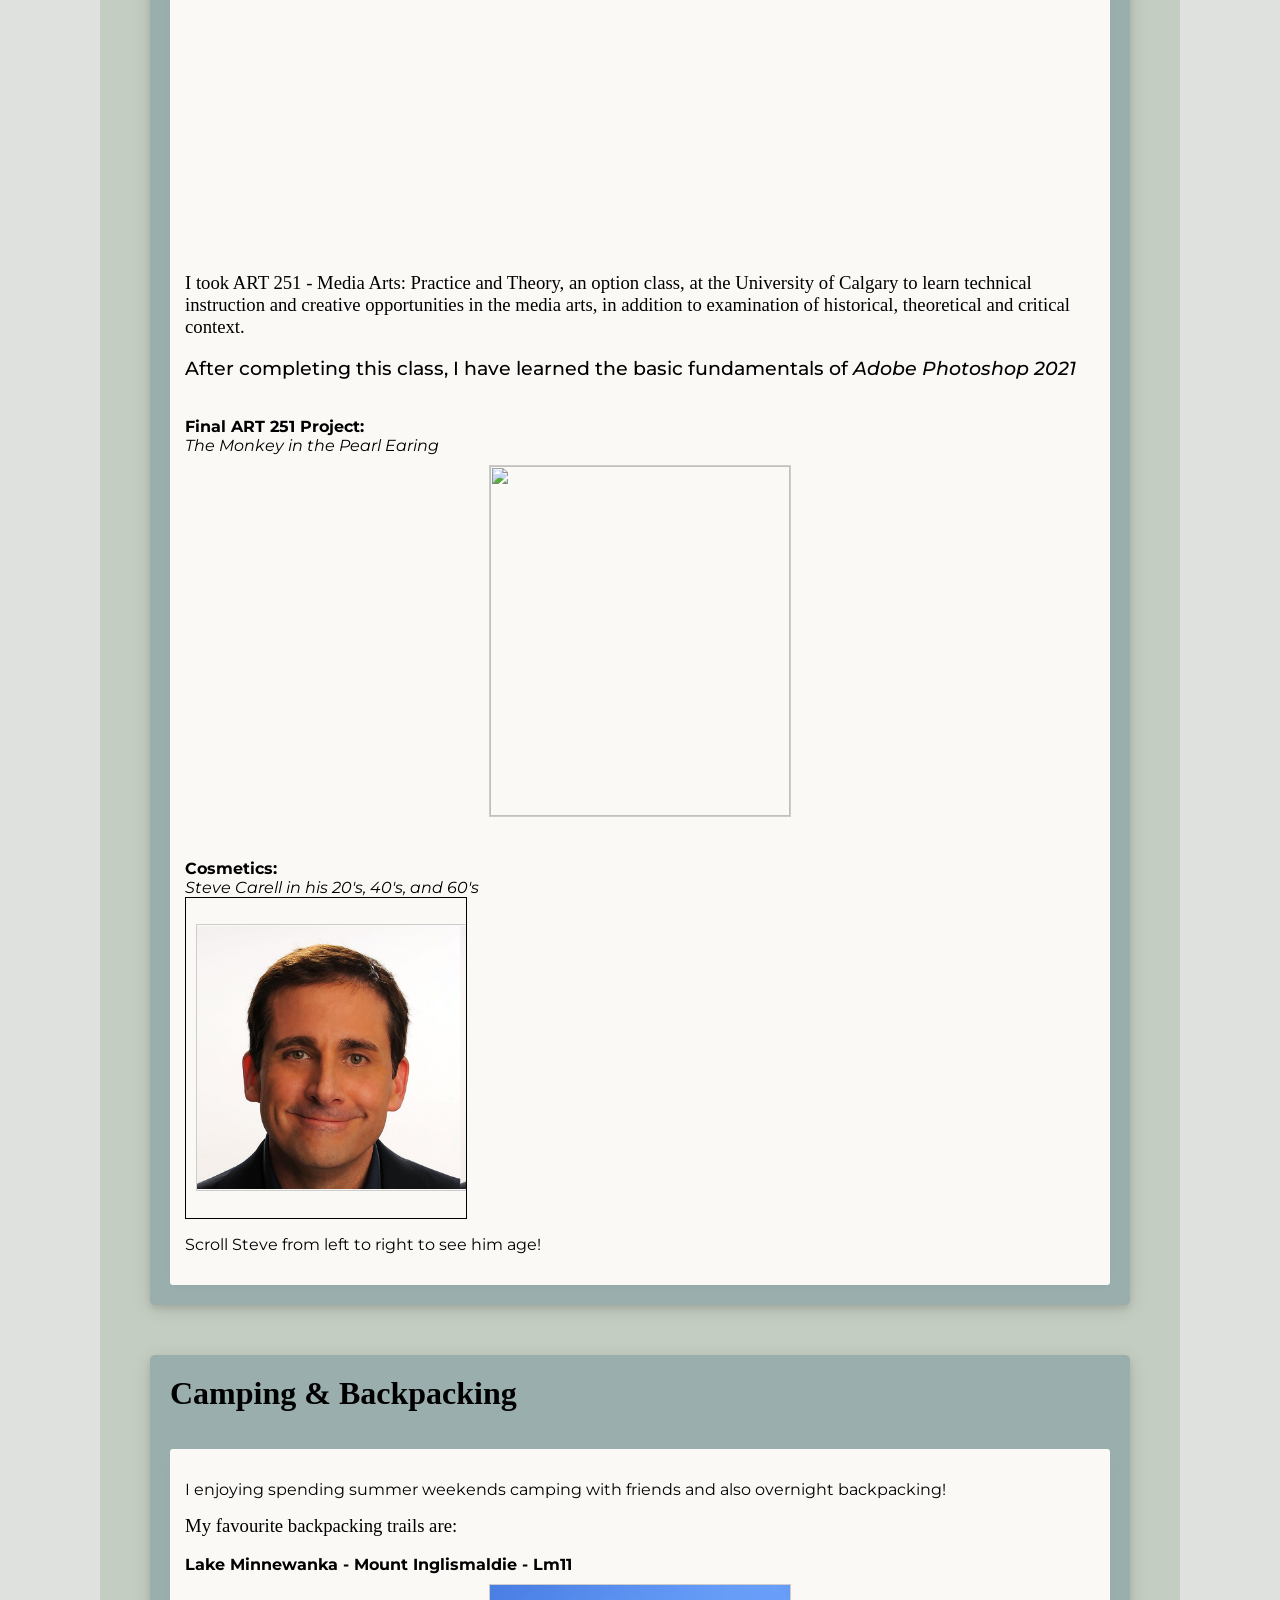
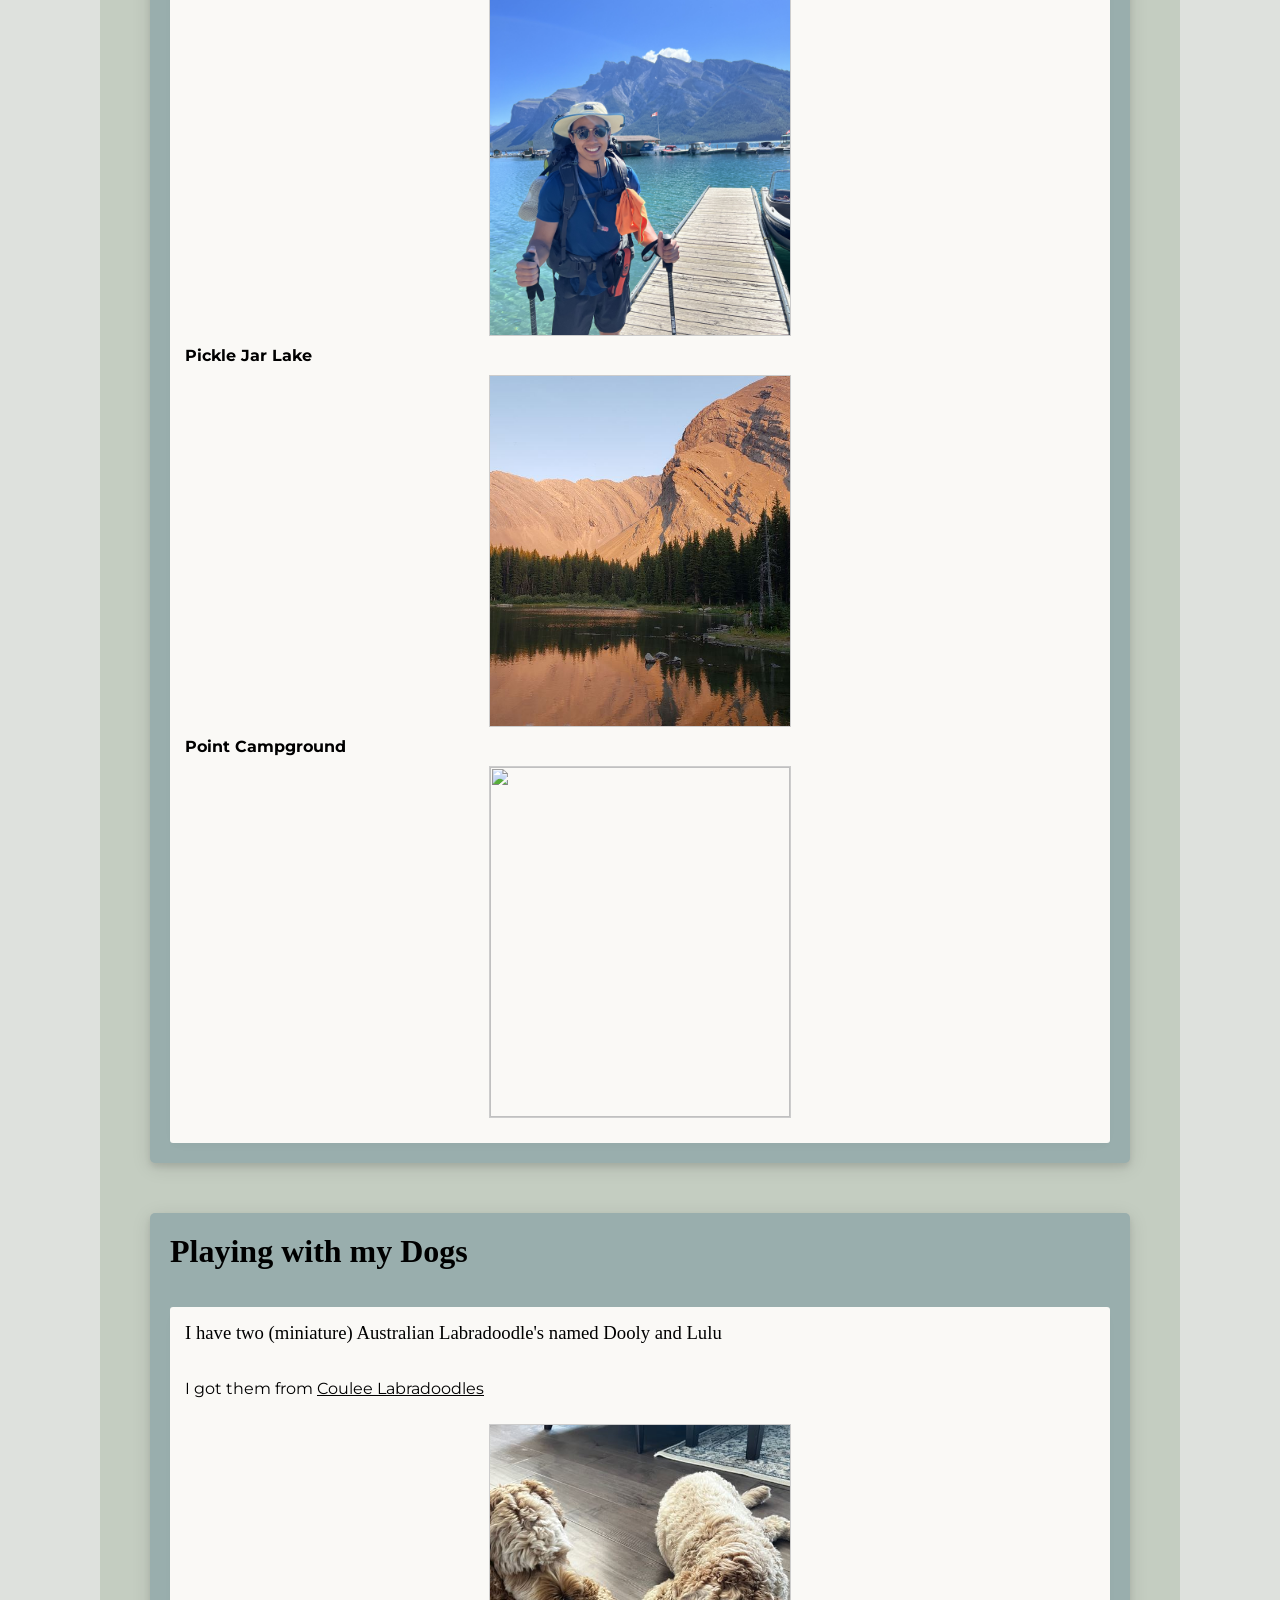
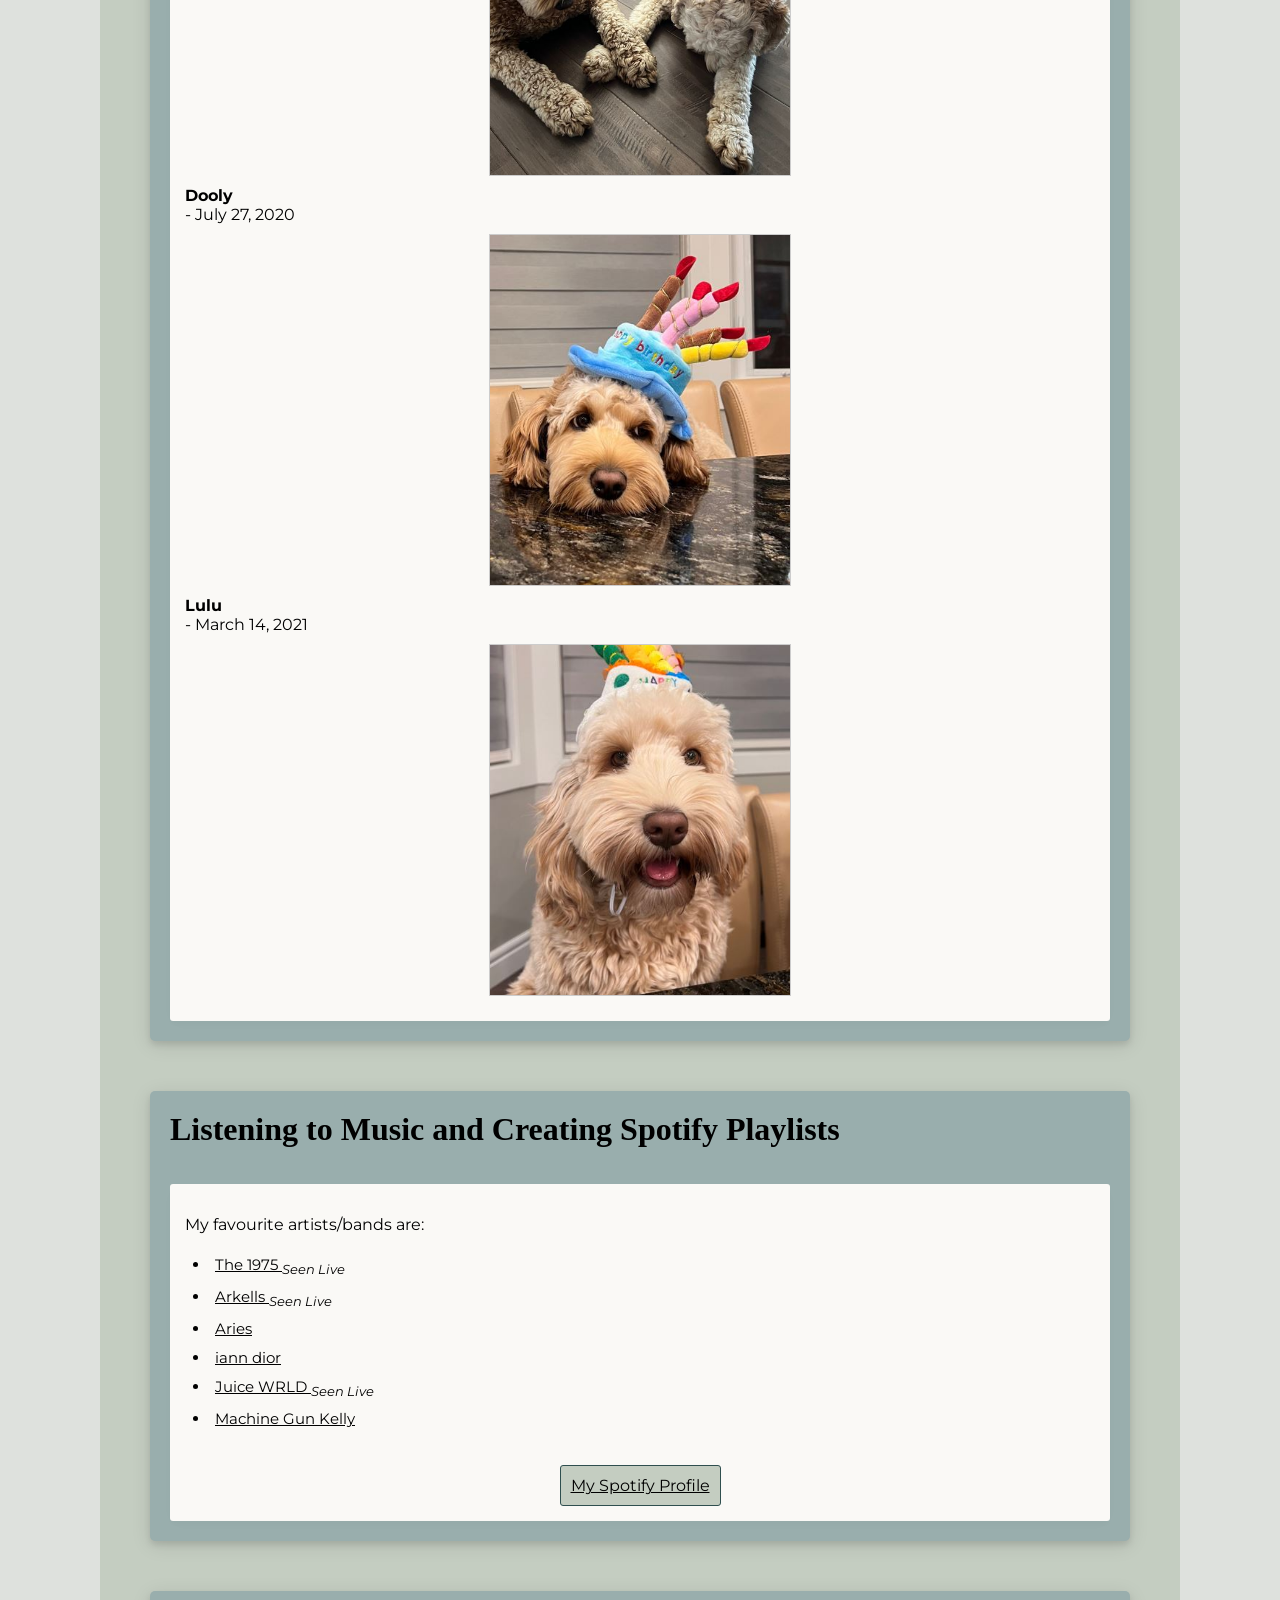
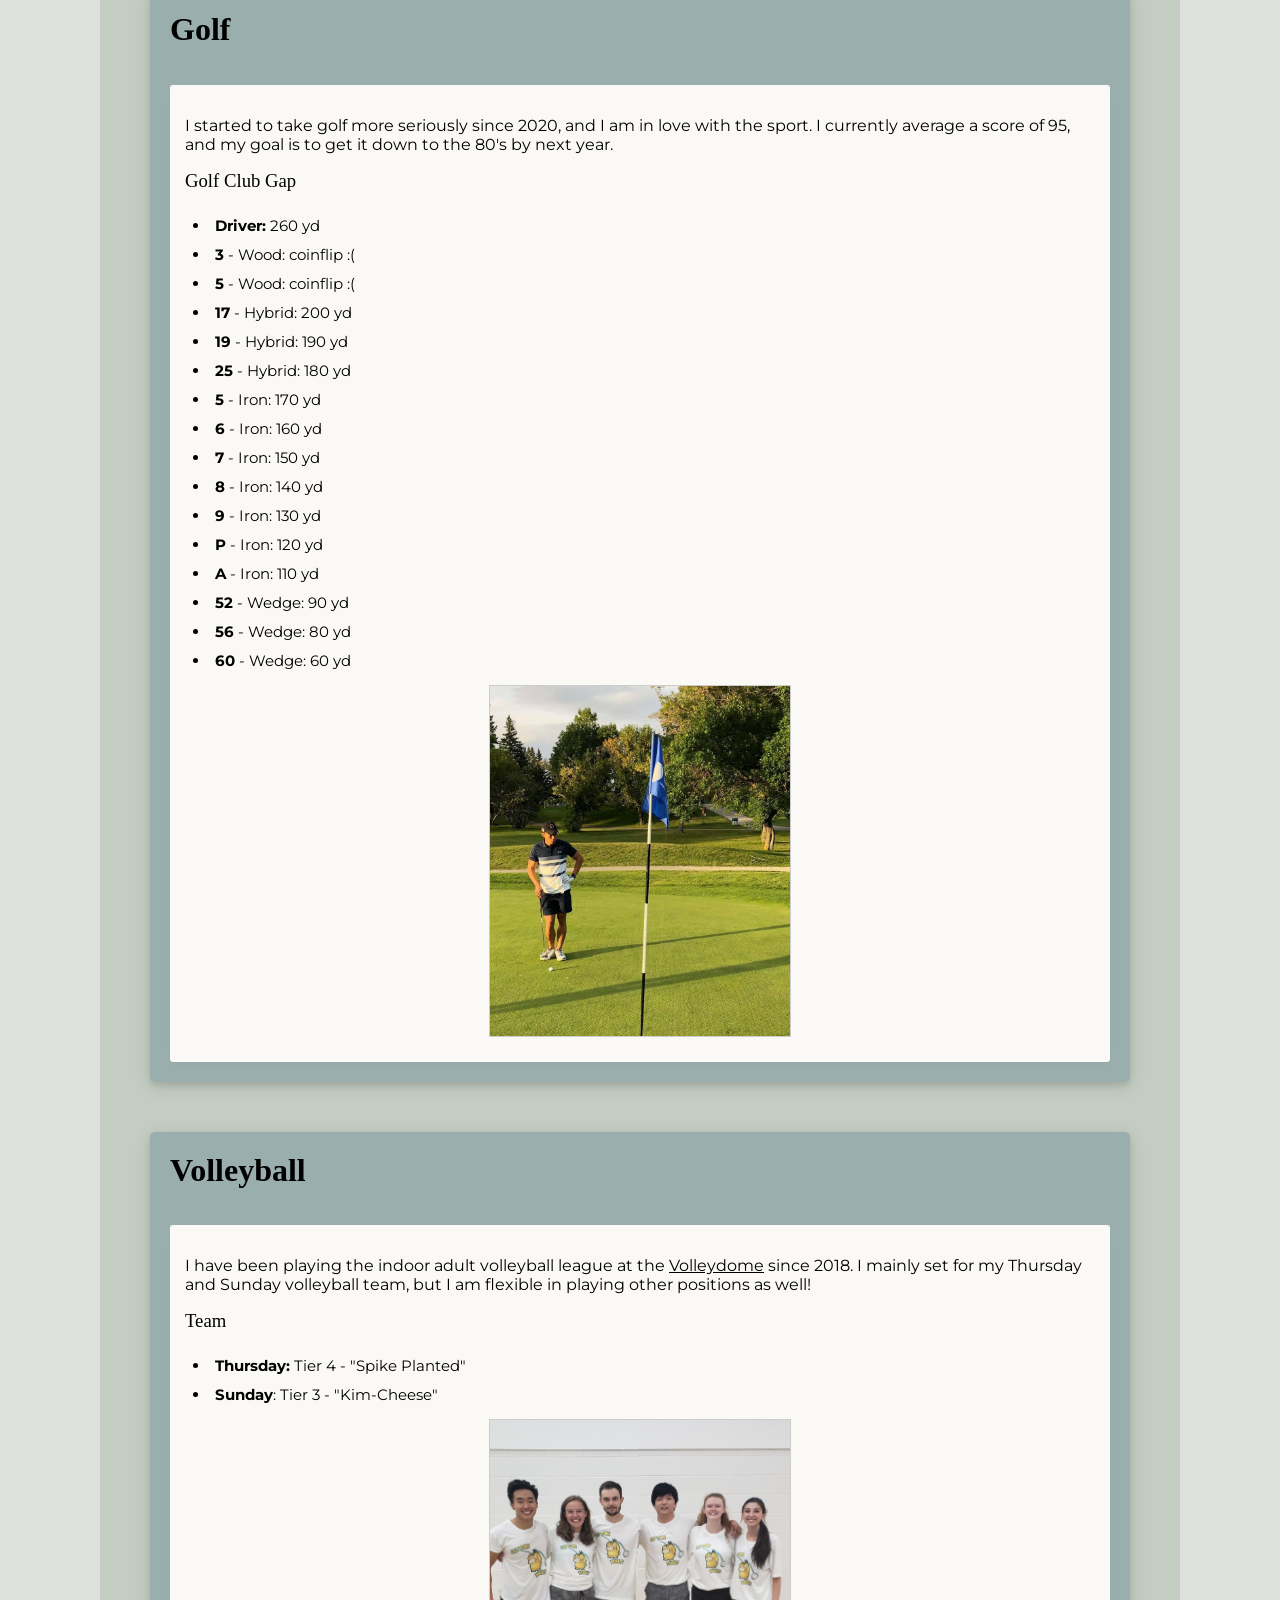
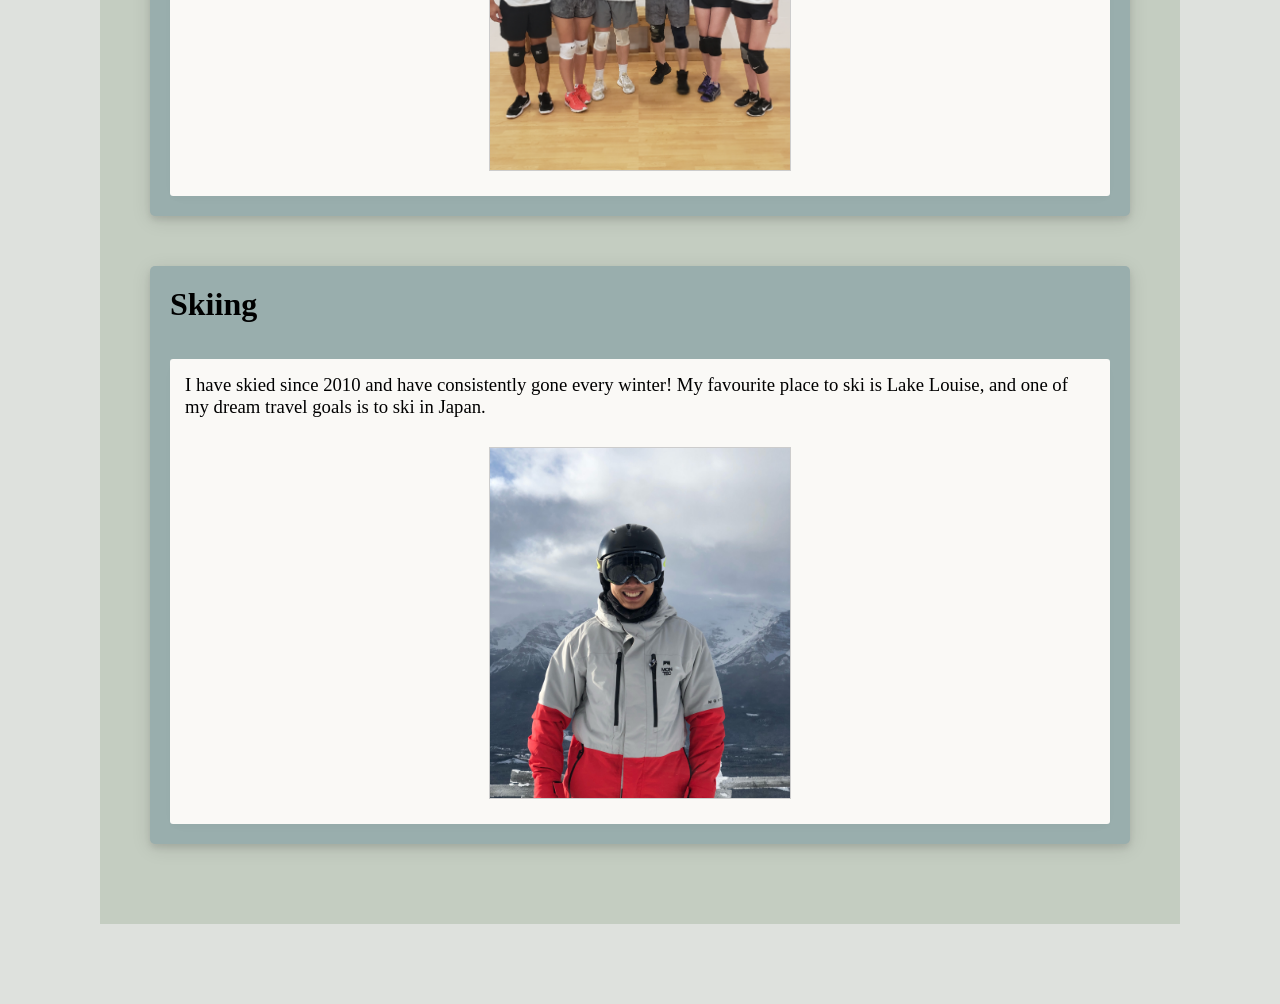
==== commit ed346d9b: "Update index.html" ====
--- a/index.html
+++ b/index.html
@@ -37,9 +37,6 @@
               <a class="contact-link" href="https://github.com/jinki-lee/" target="_blank">jinki-lee</a>
               <a href="https://www.linkedin.com/in/jinkilee/" target="_blank"><i class="fa-brands fa-linkedin fa-xl contact-icon"></i></a>
               <a class="contact-link" href="https://www.linkedin.com/in/jinkilee/" target="_blank">jinkilee</a>
-		 
-		    <a href="https://jinki-lee.github.io/FillingTheVoidOn16th/"><i class="fa-solid fa-browser"></i></a>
-		    <a class="contact-link" href="https://jinki-lee.github.io/FillingTheVoidOn16th/" target="_blank">Filling the Void on 16th</a>
 		    
             </div>
             
--- a/styles.css
+++ b/styles.css
@@ -206,7 +206,7 @@
   }
 
   .nav-button {
-    font-size: large;
+    font-size: medium;
   }
 
   h1 {
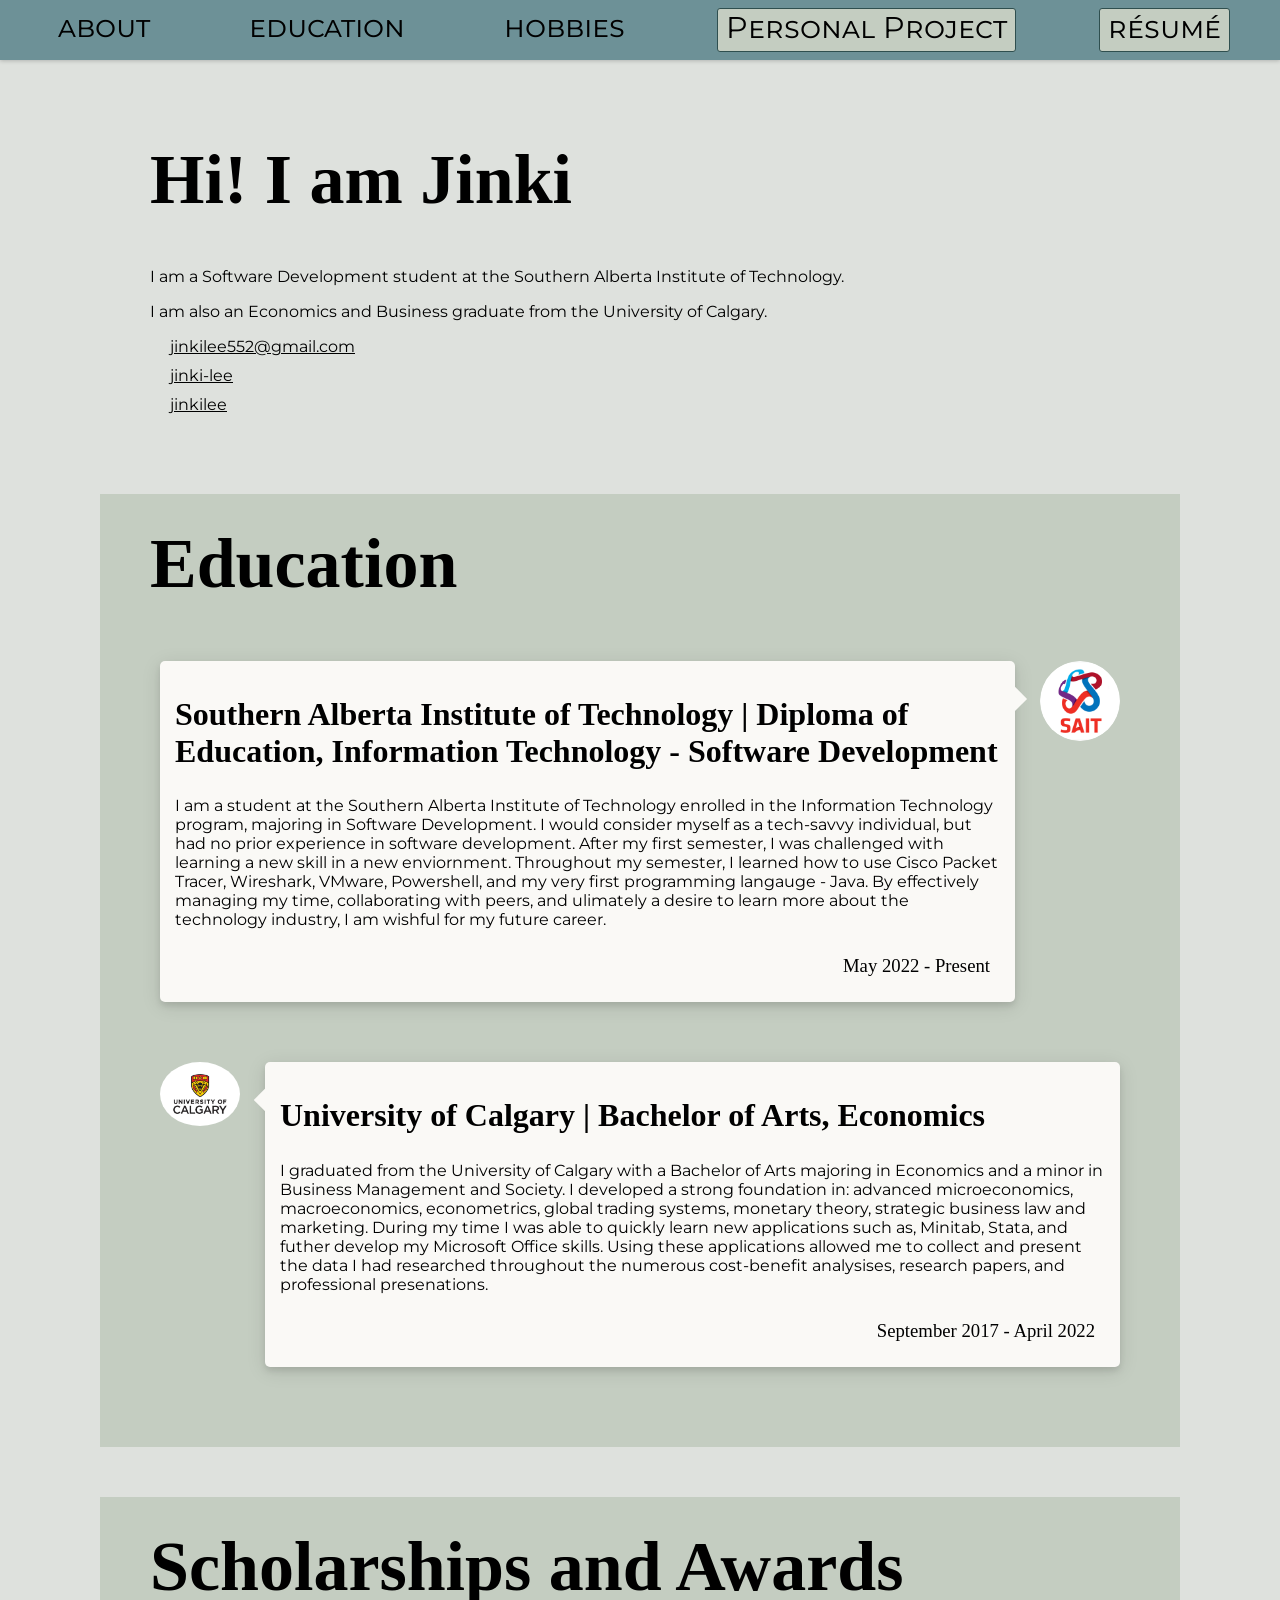
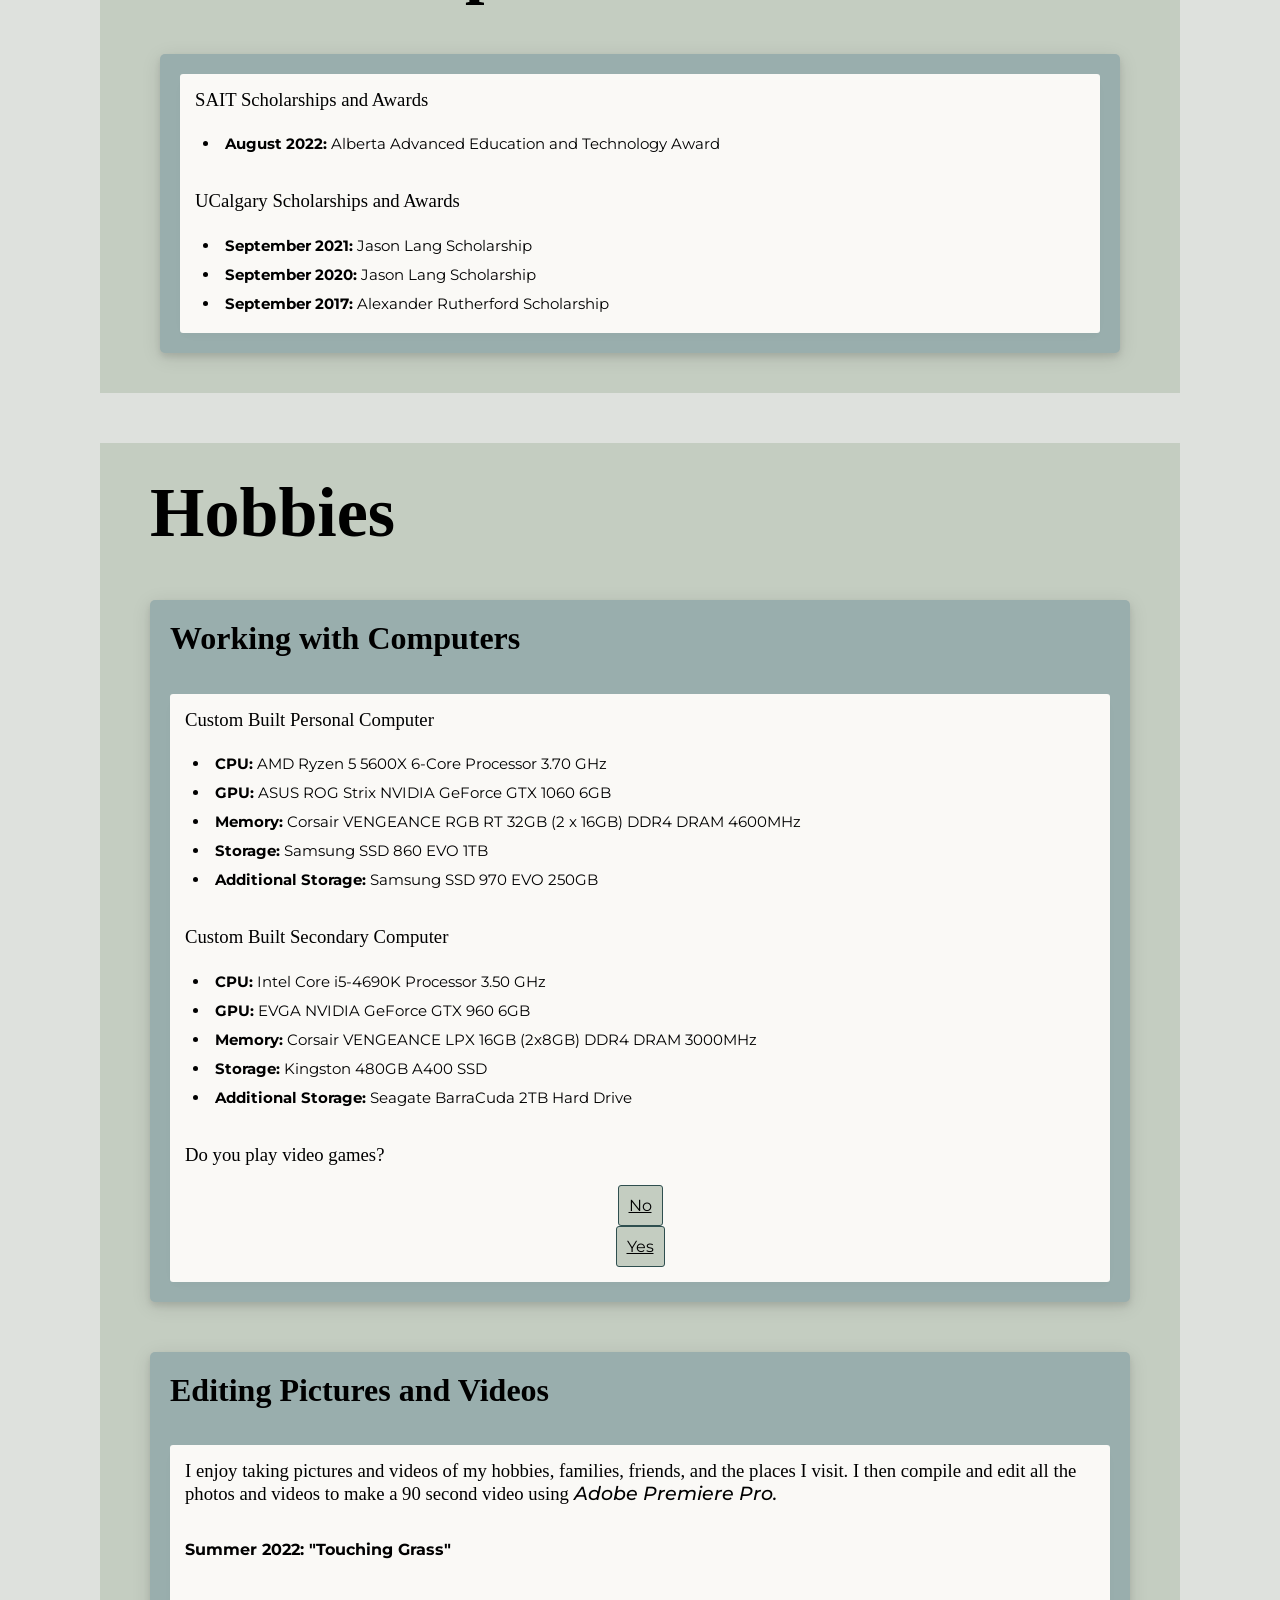
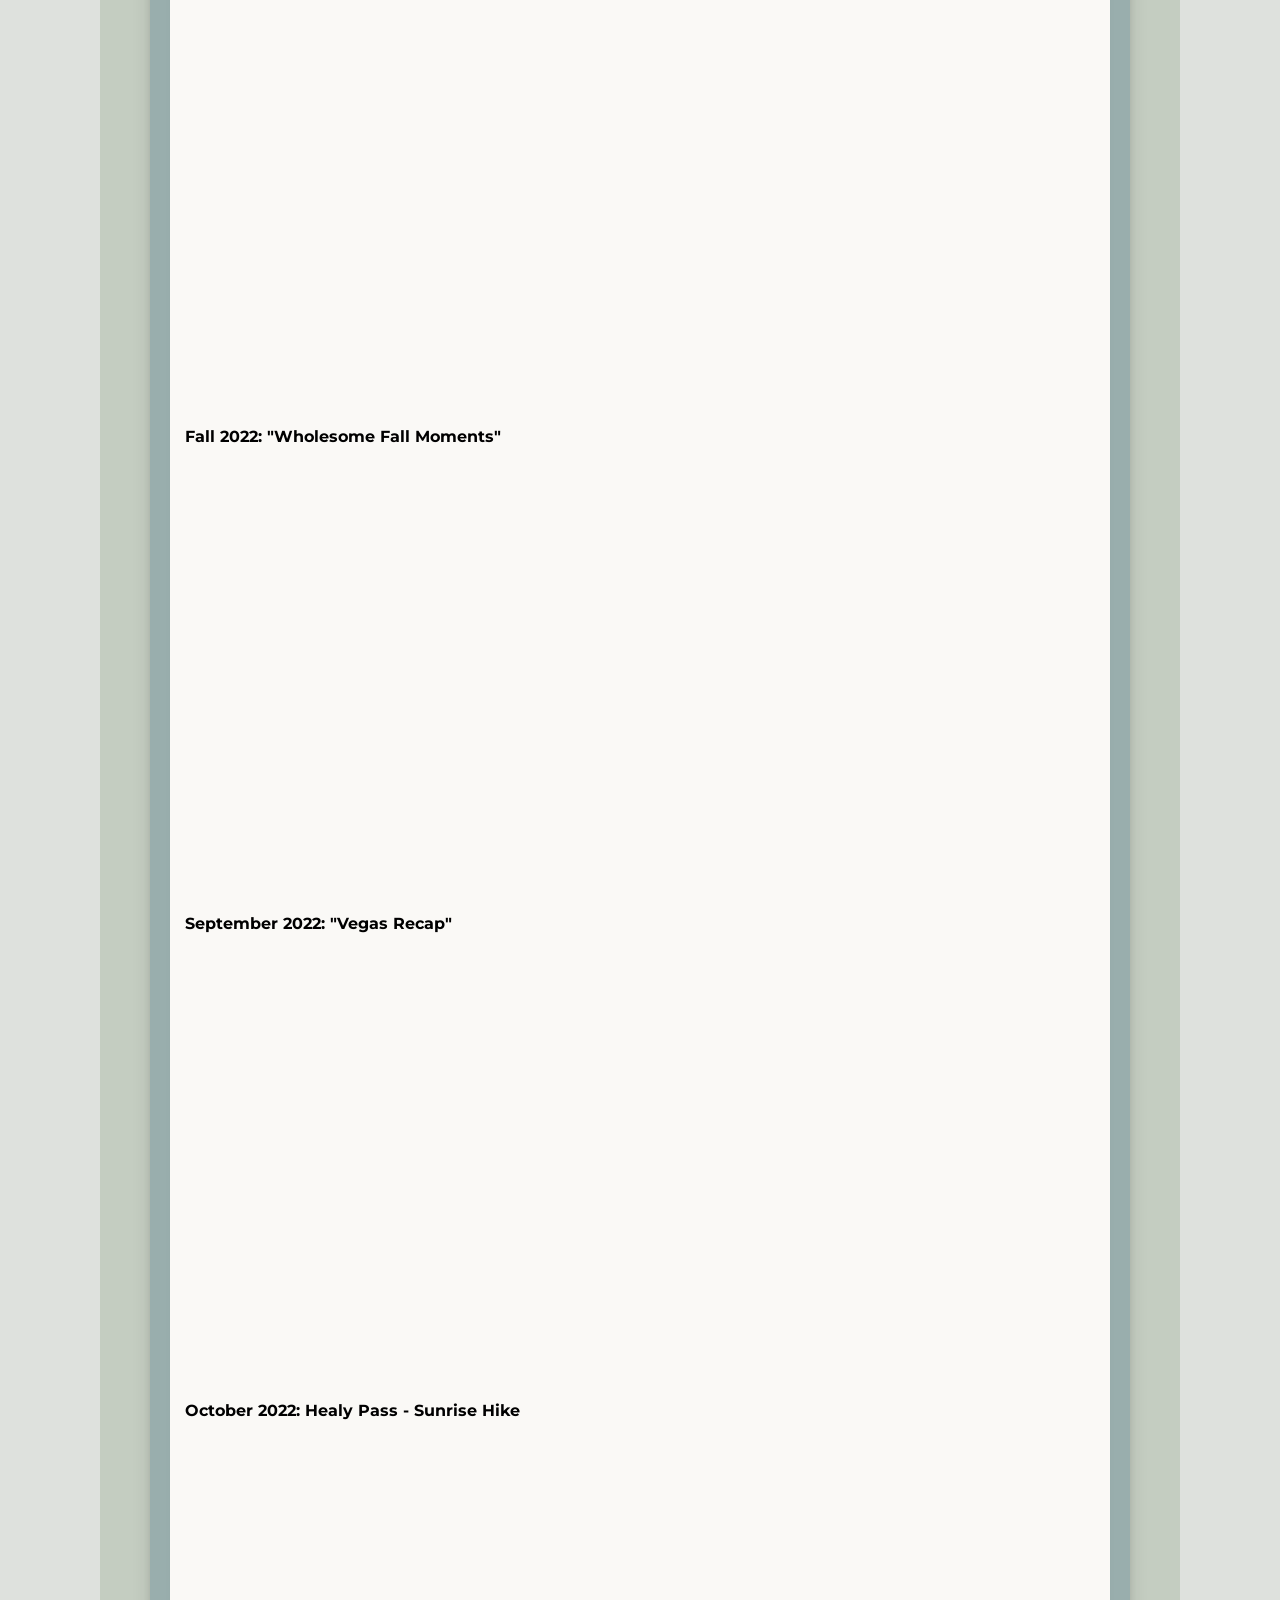
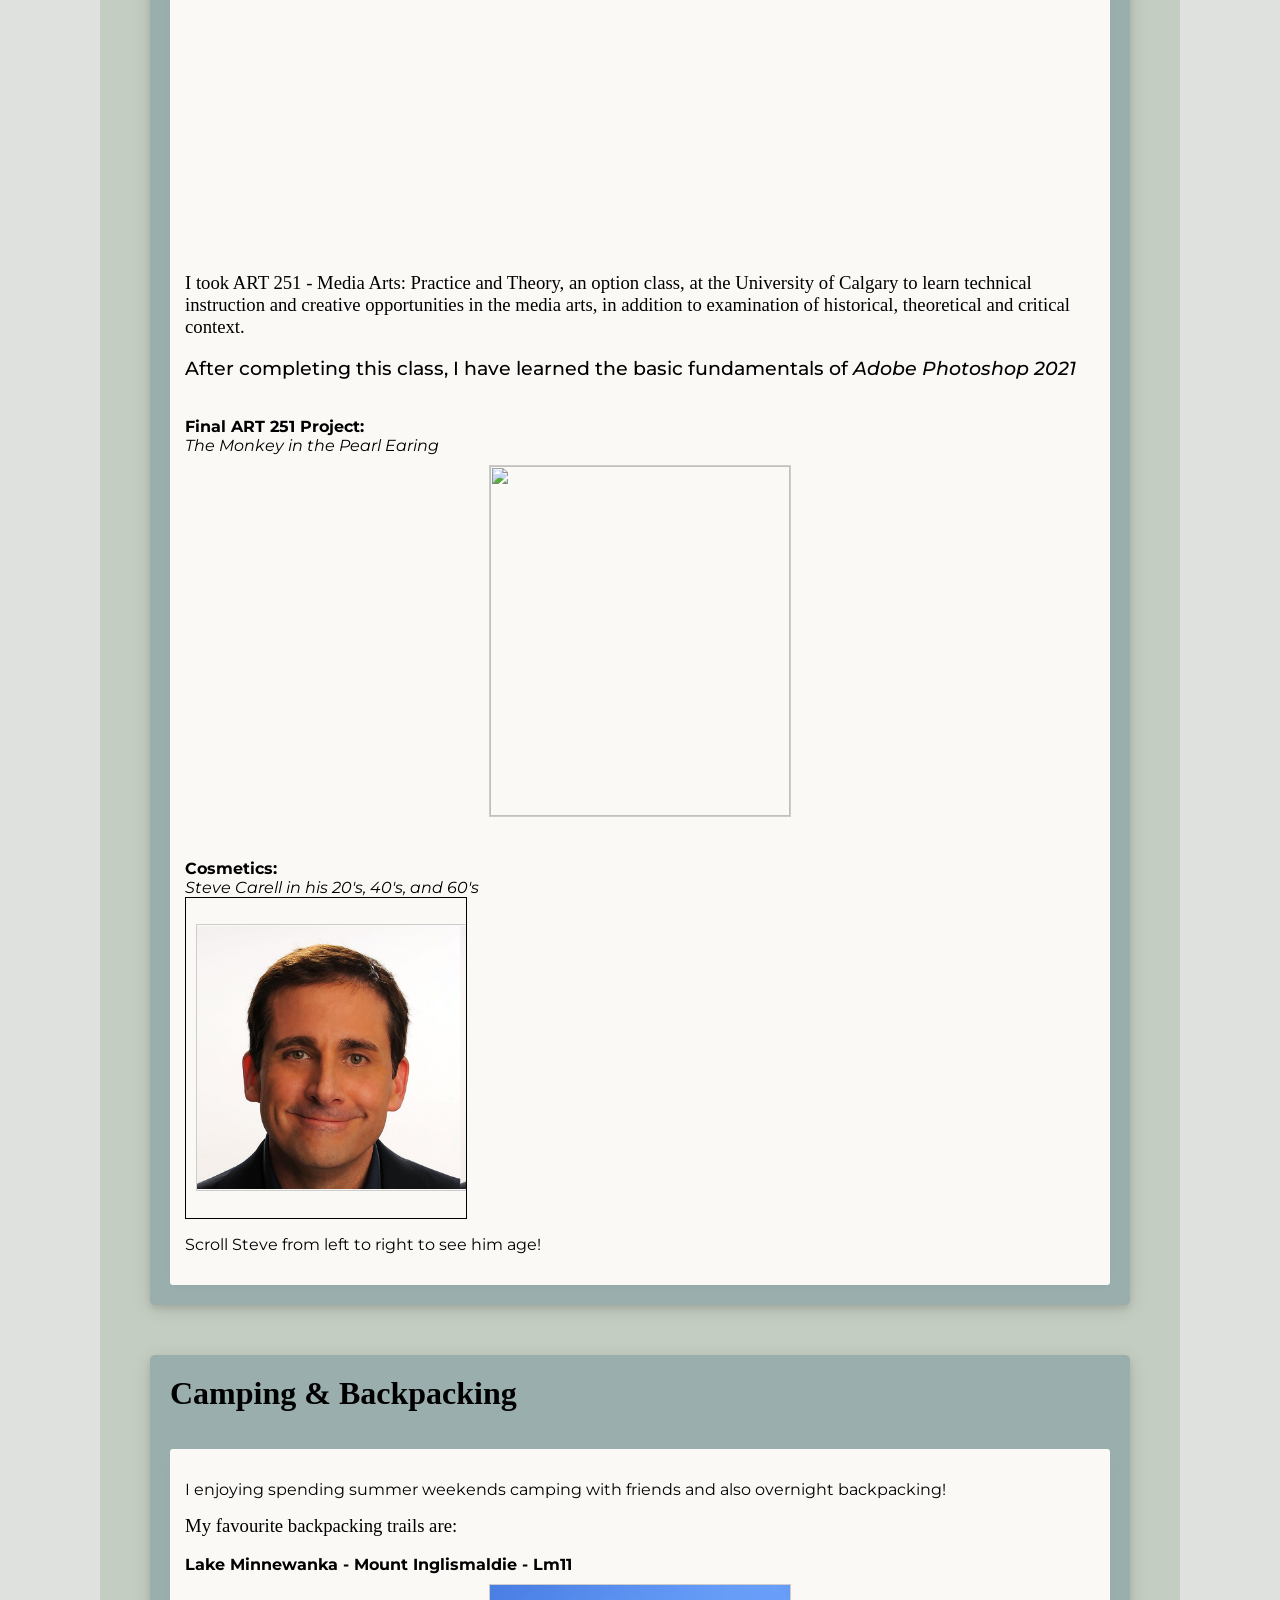
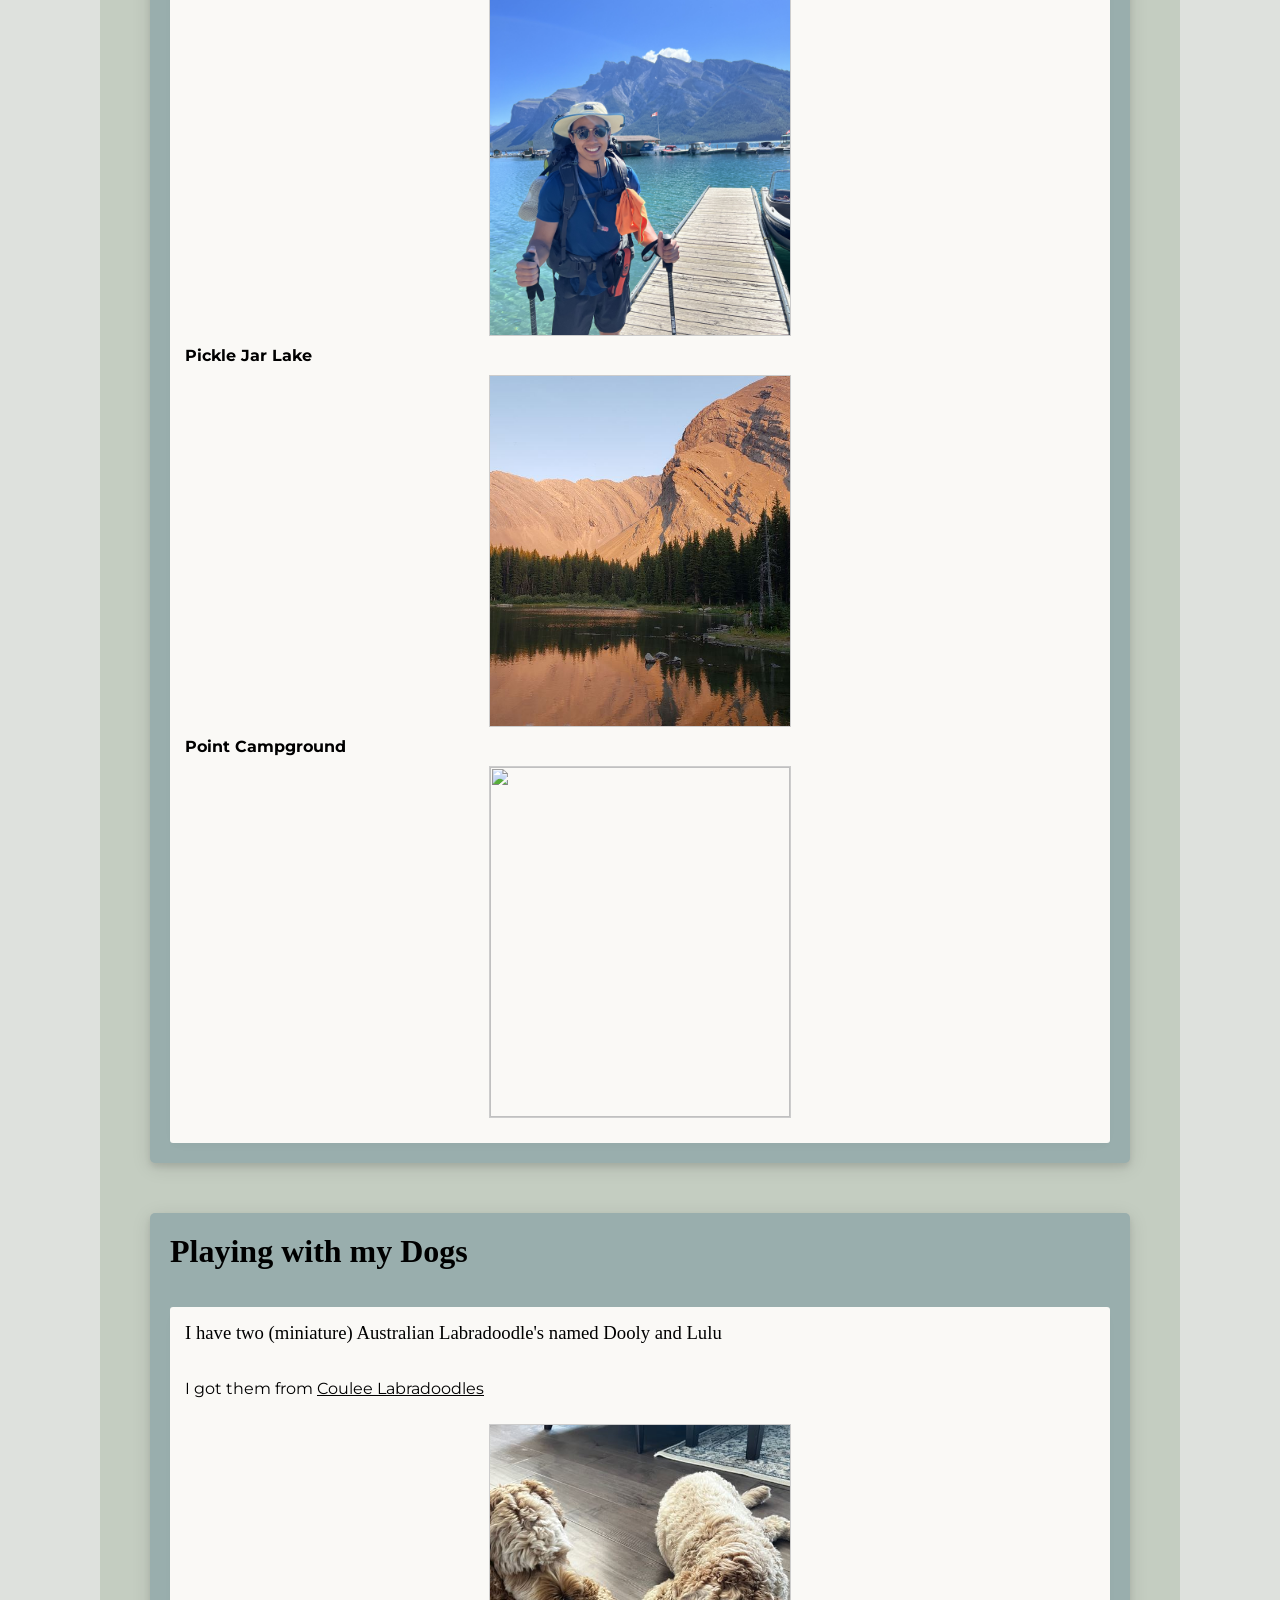
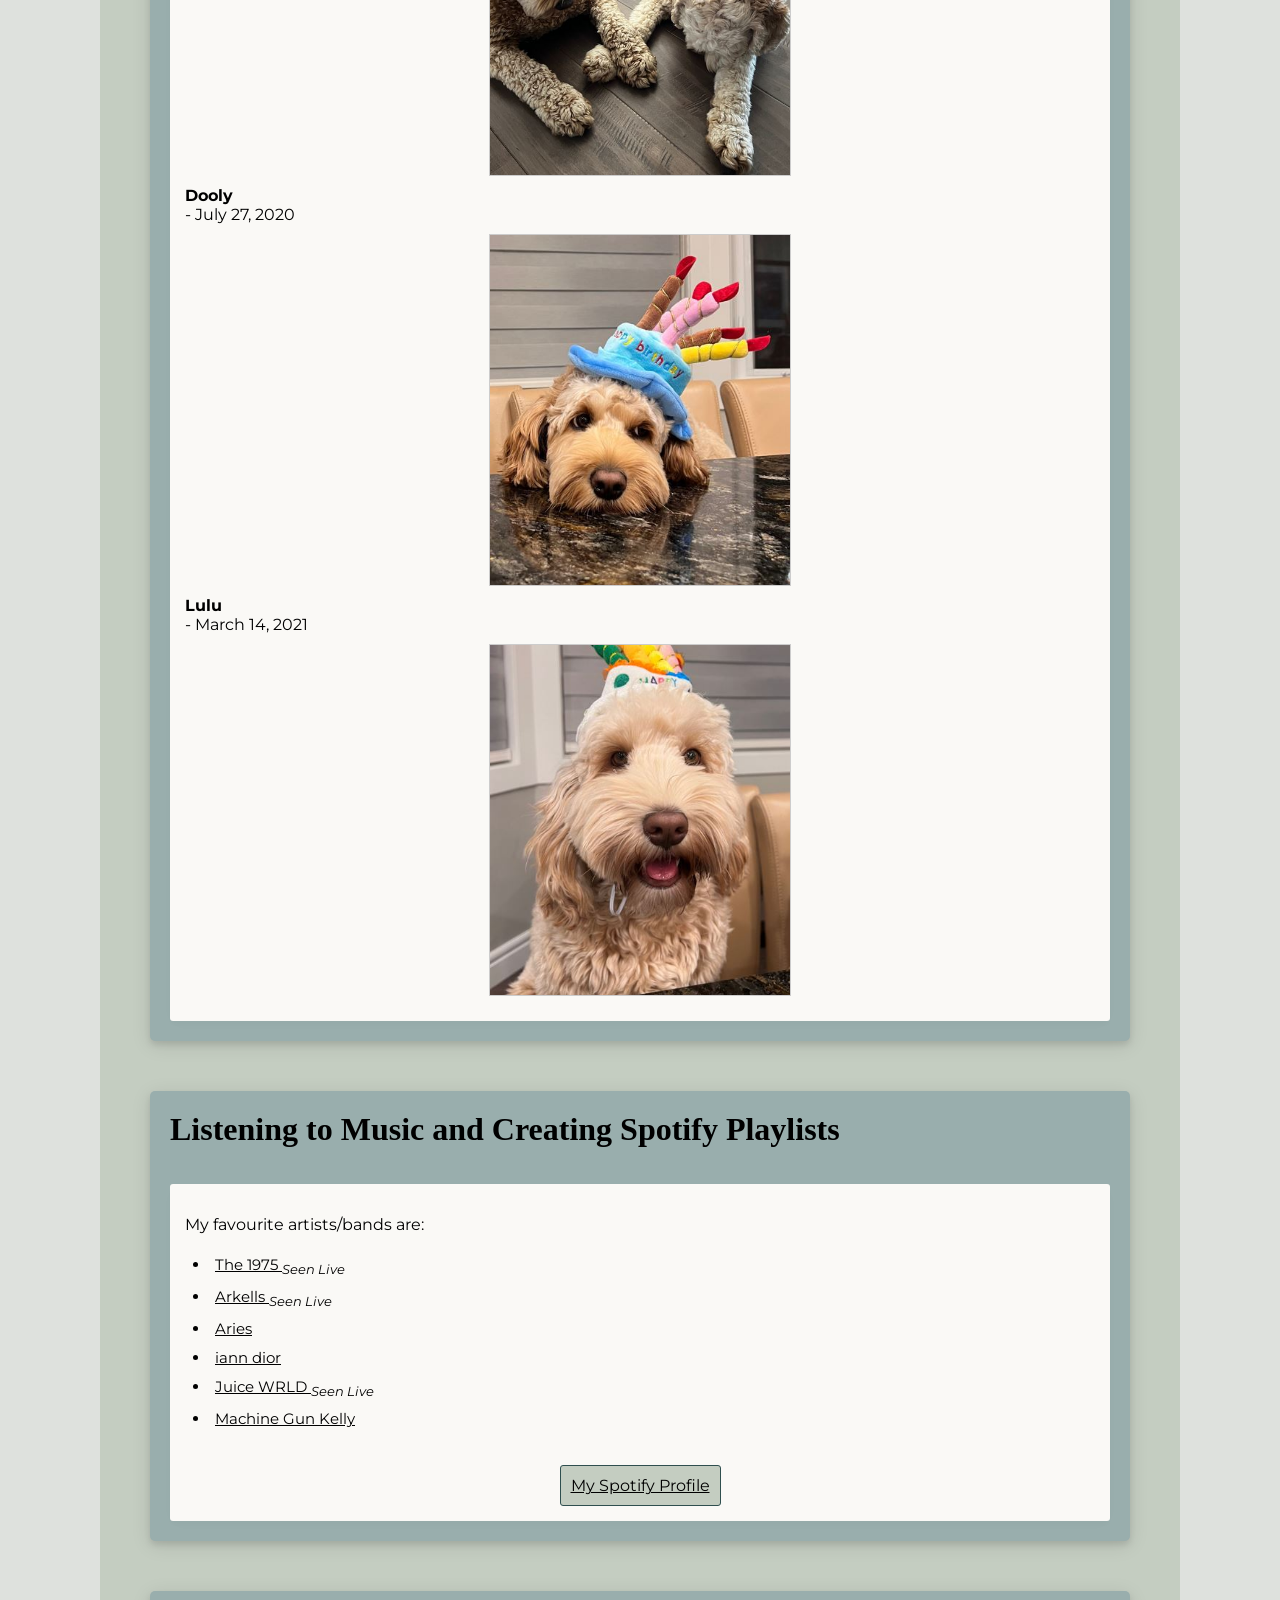
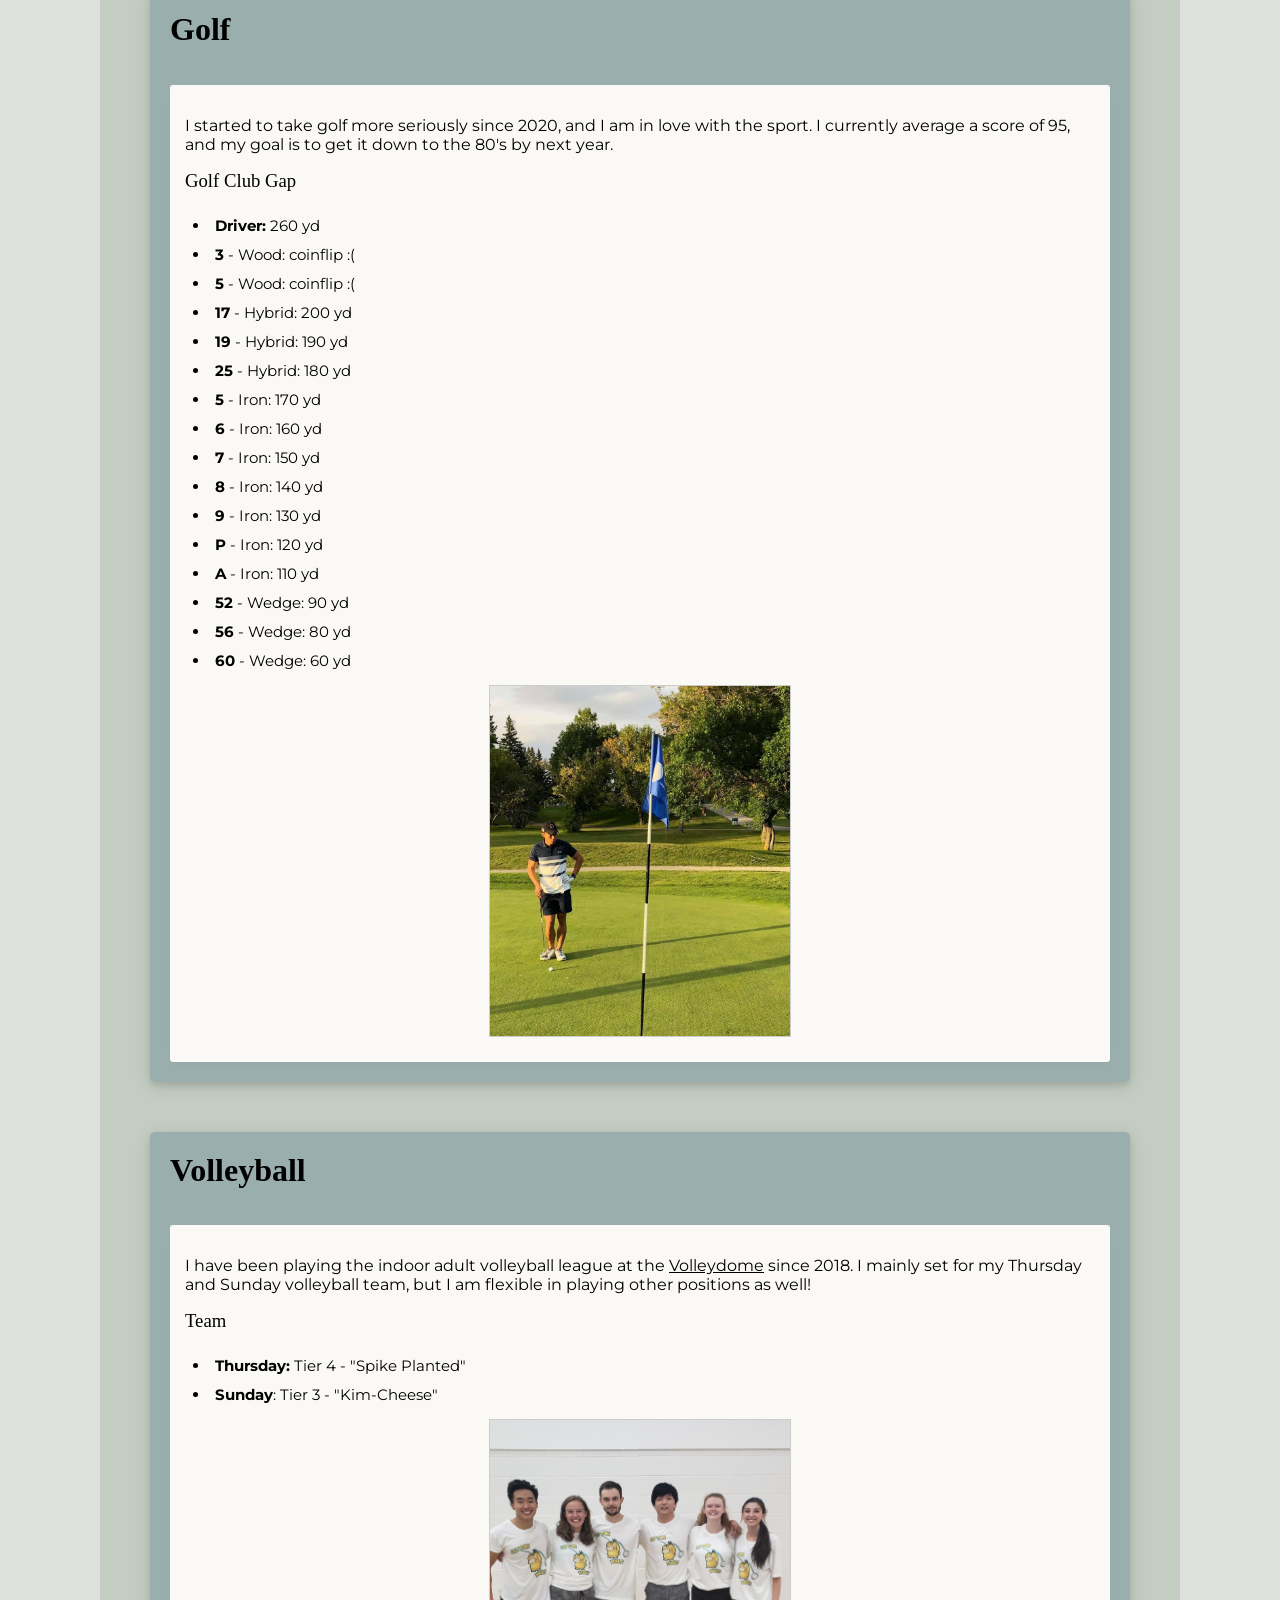
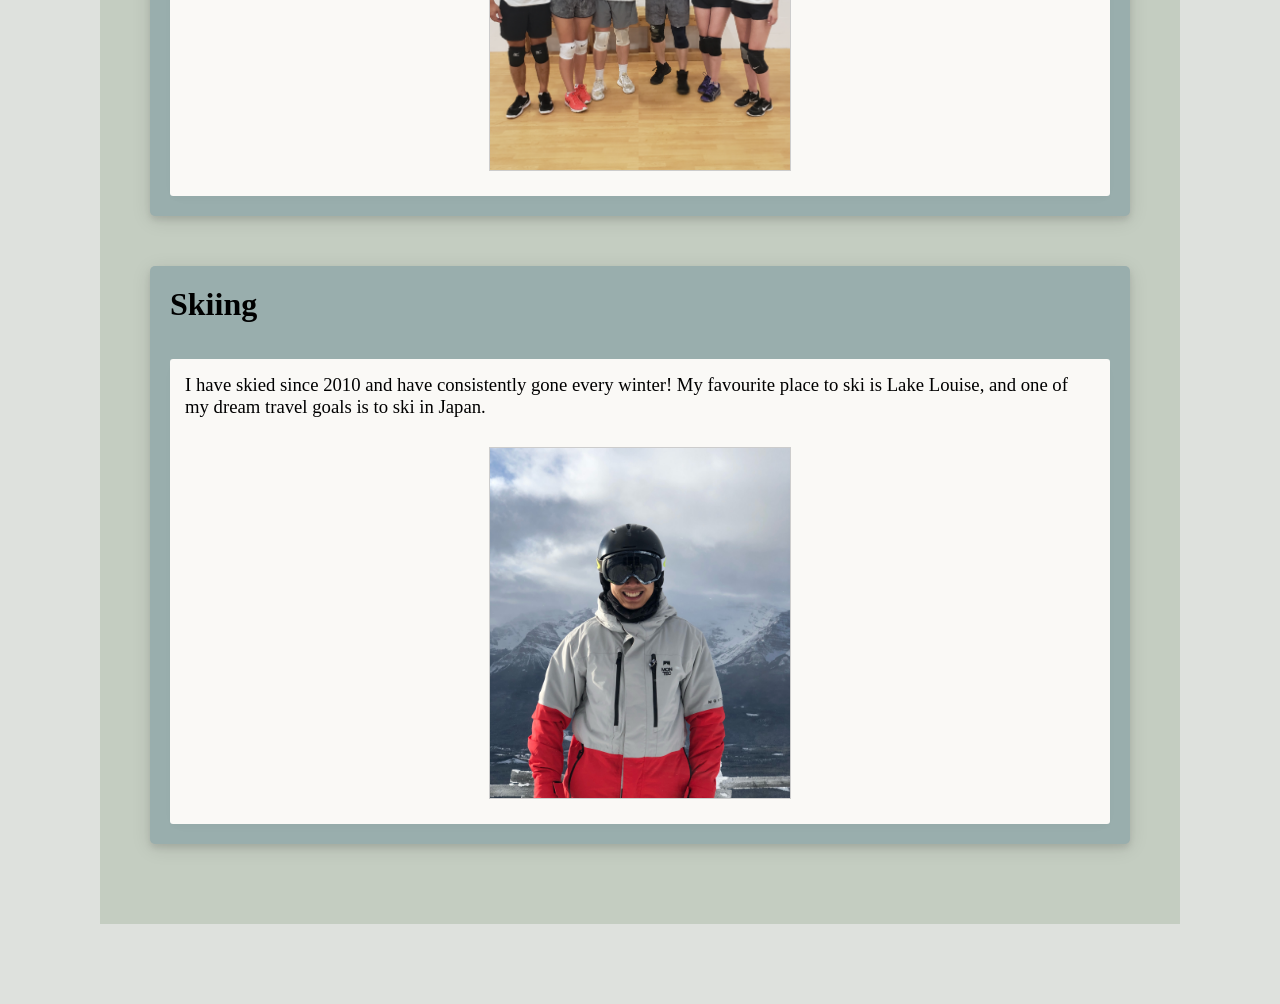
==== commit 1d7d4dc0: "Update index.html" ====
--- a/index.html
+++ b/index.html
@@ -169,7 +169,7 @@
 		  
 		  <b><p>September 2022: "Vegas Recap"</p></b>
 			<p> <iframe width="100%" height="400" src="https://www.youtube.com/embed/MuAWn4t3oYQ" title="YouTube video player" frameborder="0" allow="accelerometer; autoplay; clipboard-write; encrypted-media; gyroscope; picture-in-picture" allowfullscreen></iframe></p>
-		  <b><p>October 2022: Healy Pass - Sunrise Hike"</p></b>
+		  <b><p>October 2022: Healy Pass - Sunrise Hike</p></b>
 		  	<p><iframe width="100%" height="400" src="https://www.youtube.com/embed/6uVYl-Gg8tM" title="YouTube video player" frameborder="0" allow="accelerometer; autoplay; clipboard-write; encrypted-media; gyroscope; picture-in-picture" allowfullscreen></iframe></p>
 		  
 		  <h3>I took ART 251 - Media Arts: Practice and Theory, an option class, at the University of Calgary to learn technical instruction and creative opportunities in the media arts, in addition to examination of historical, theoretical and critical context.
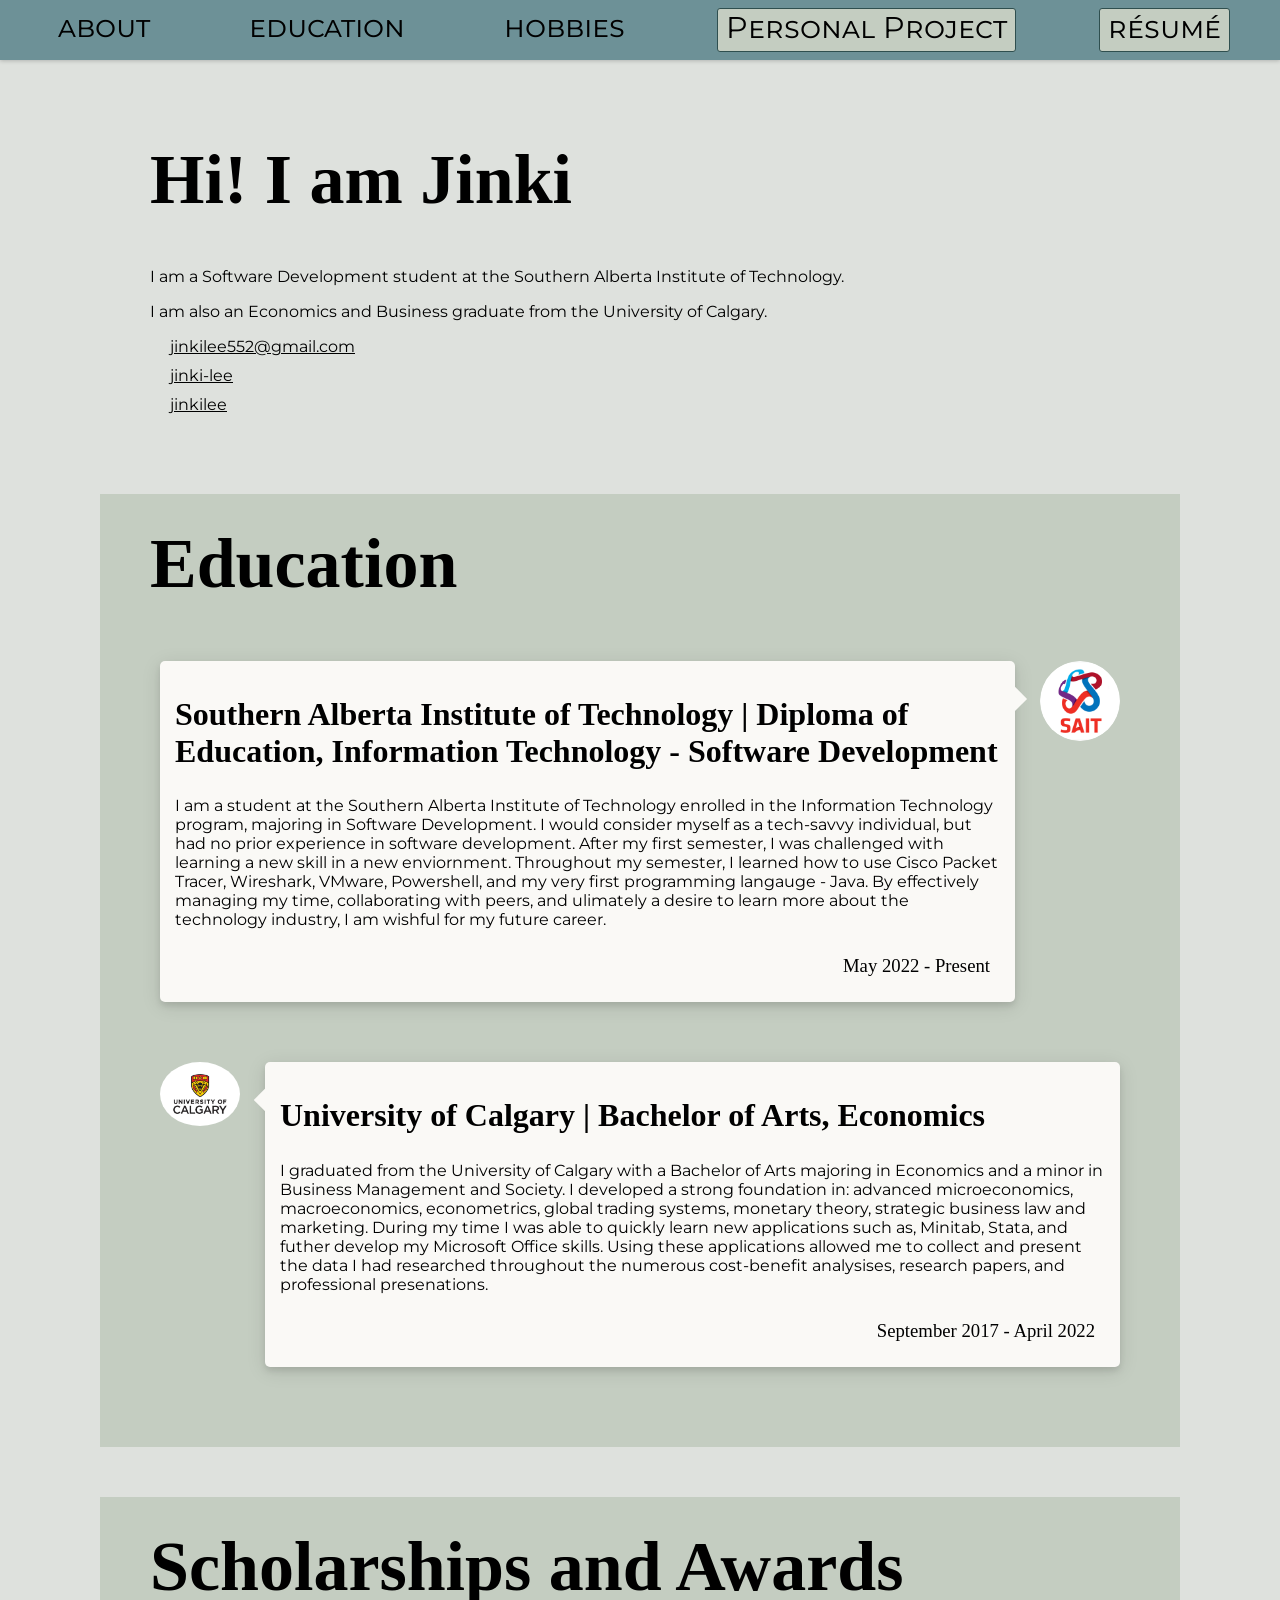
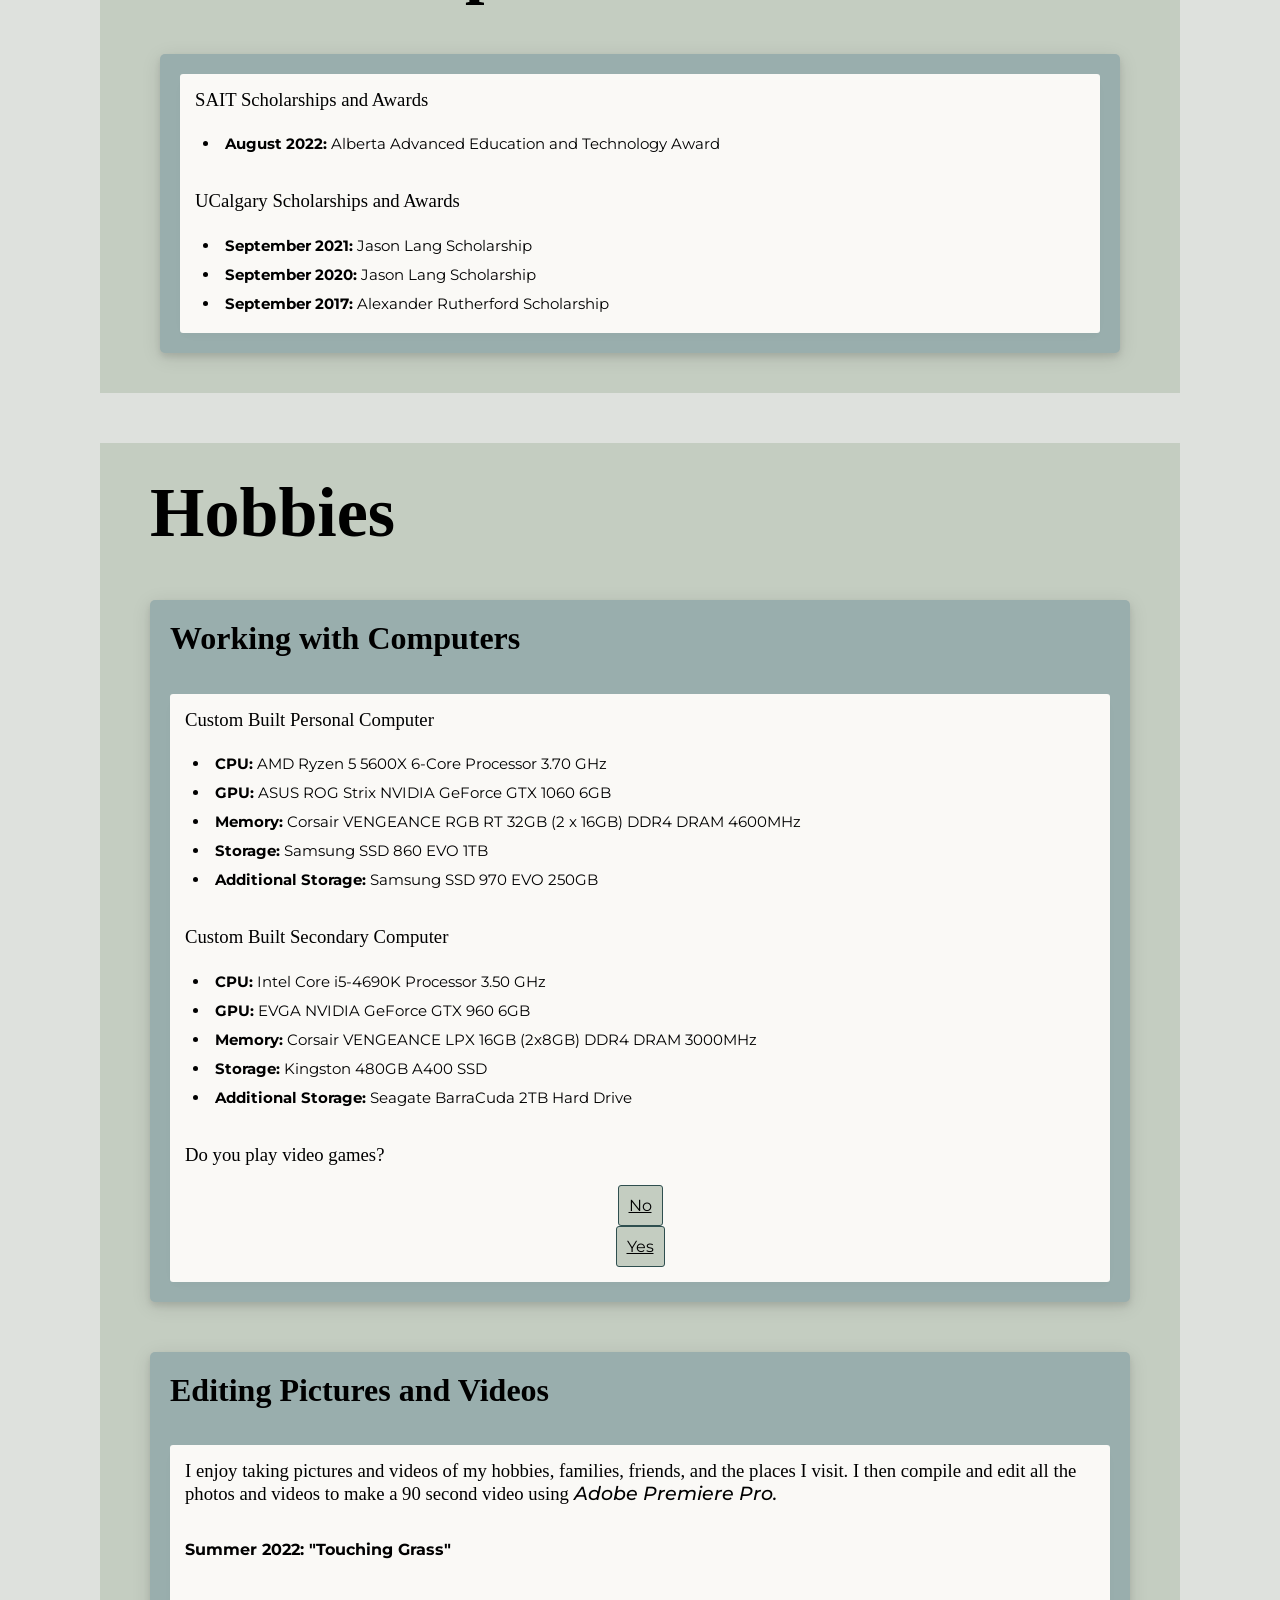
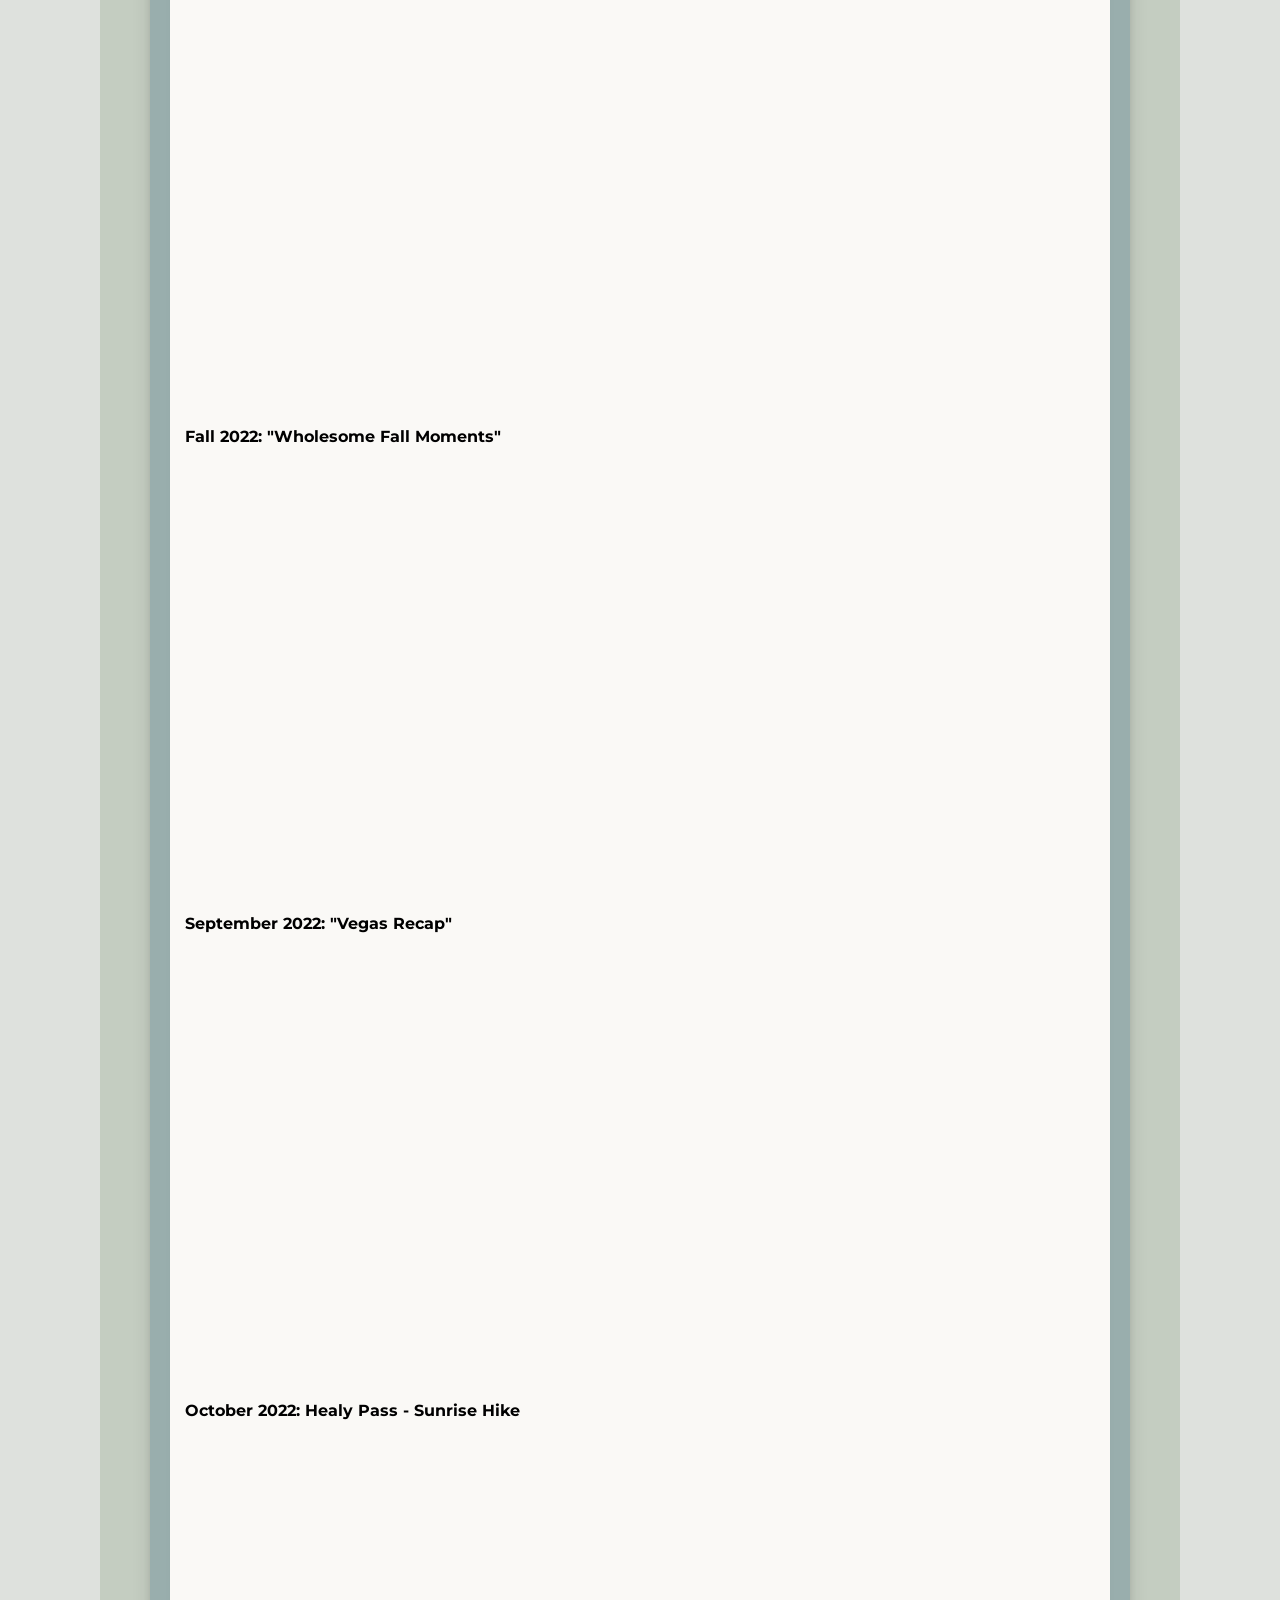
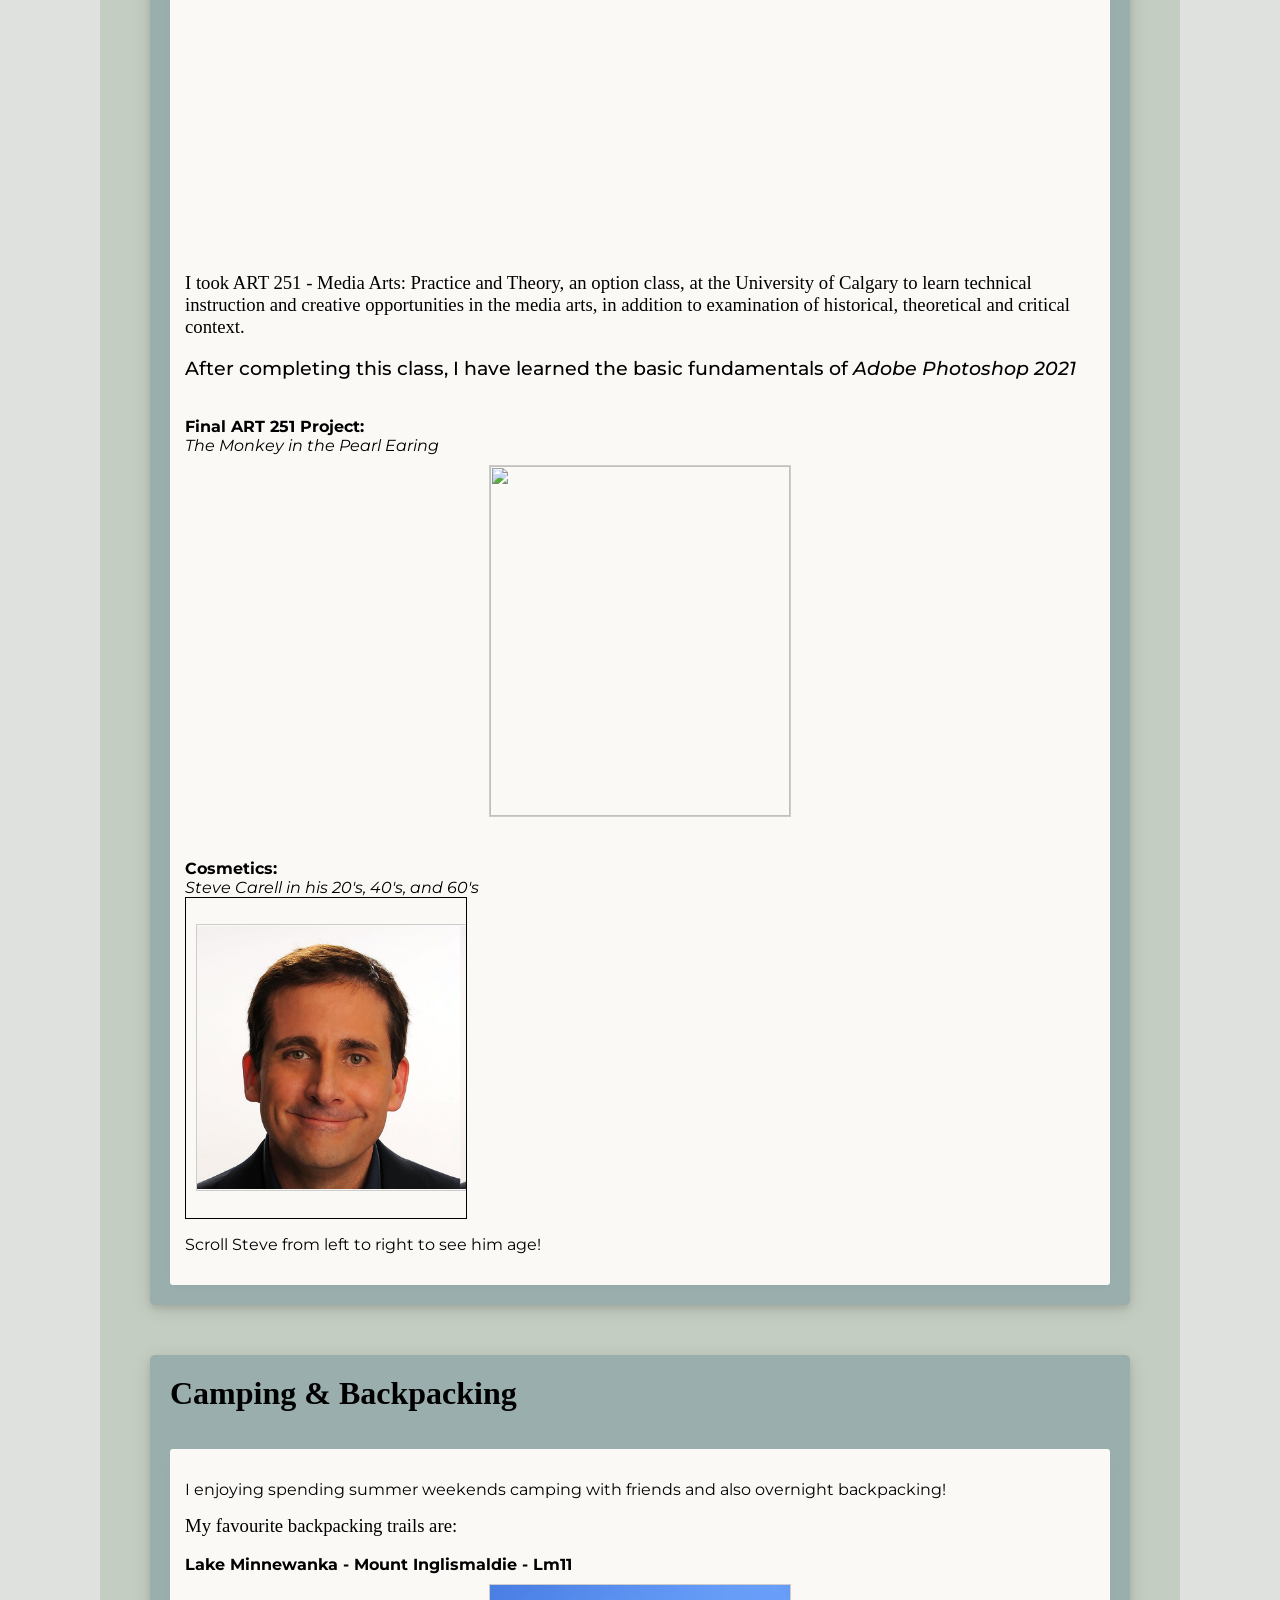
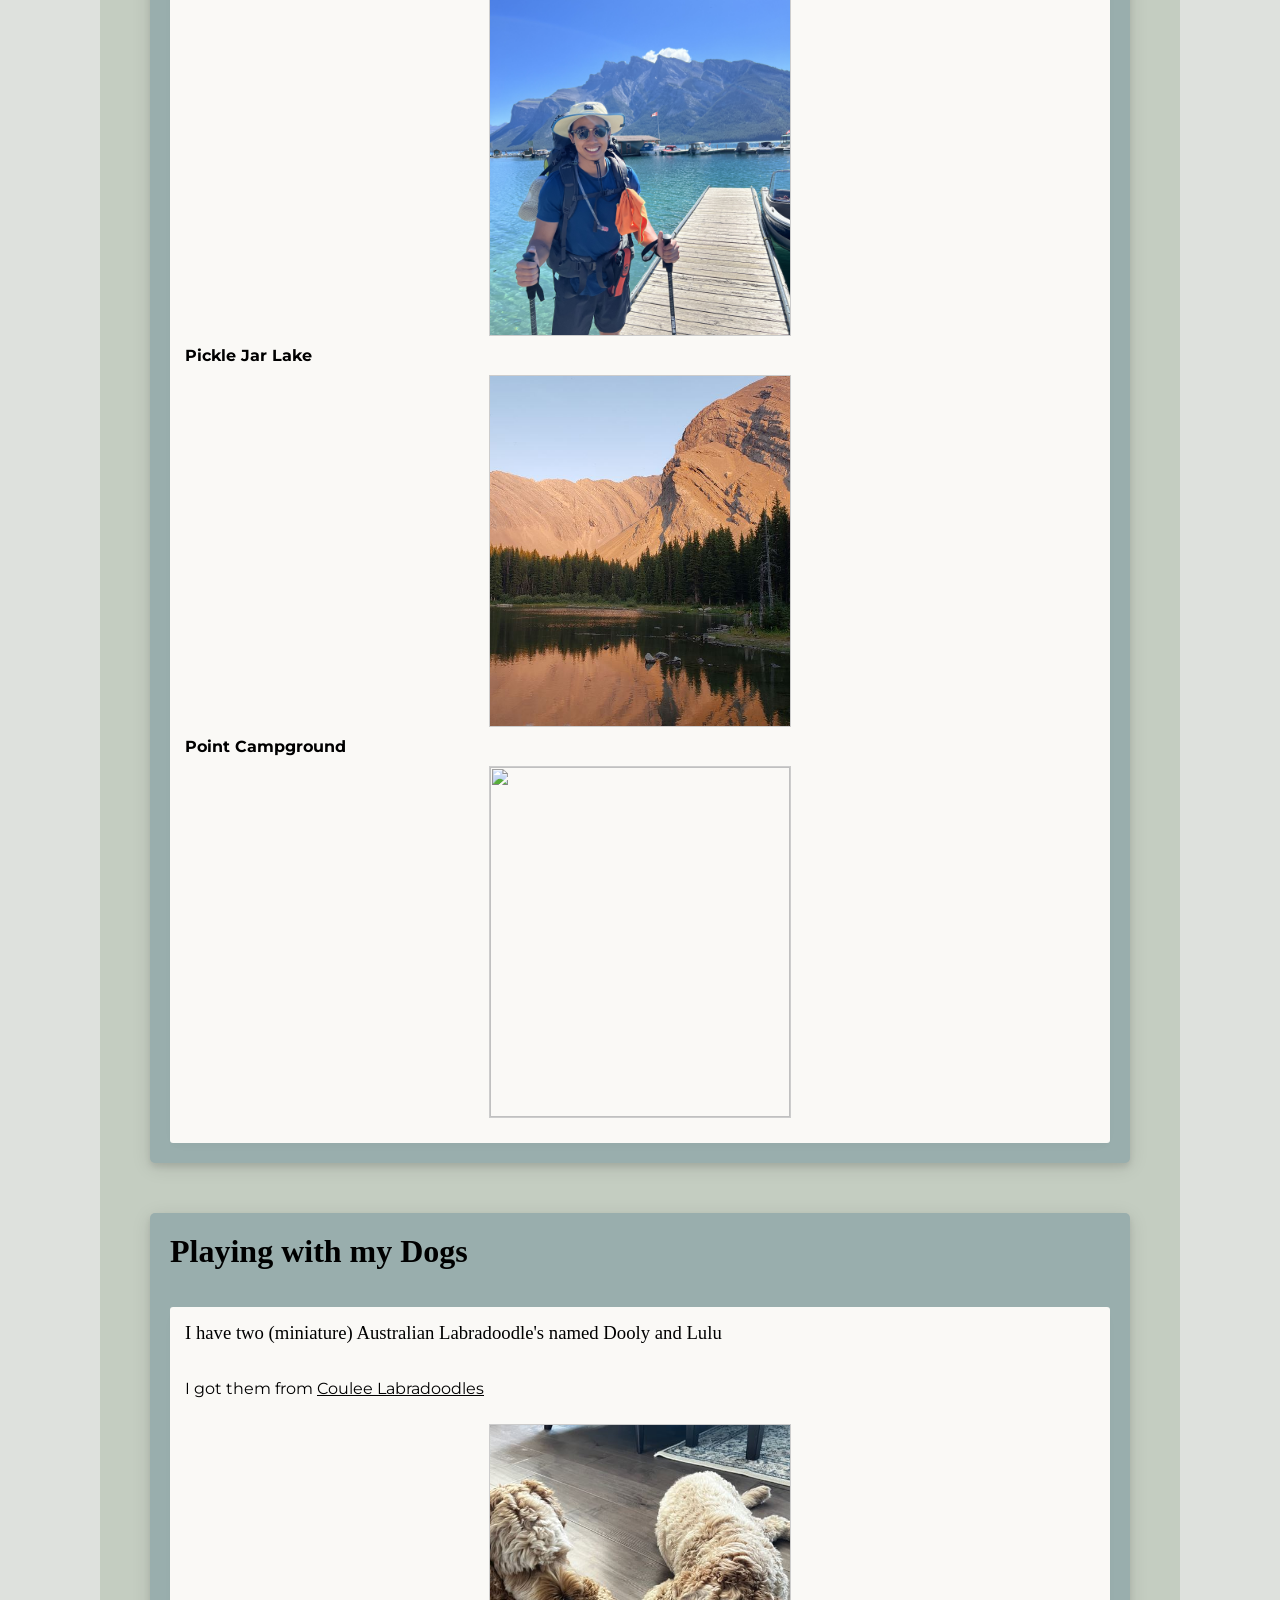
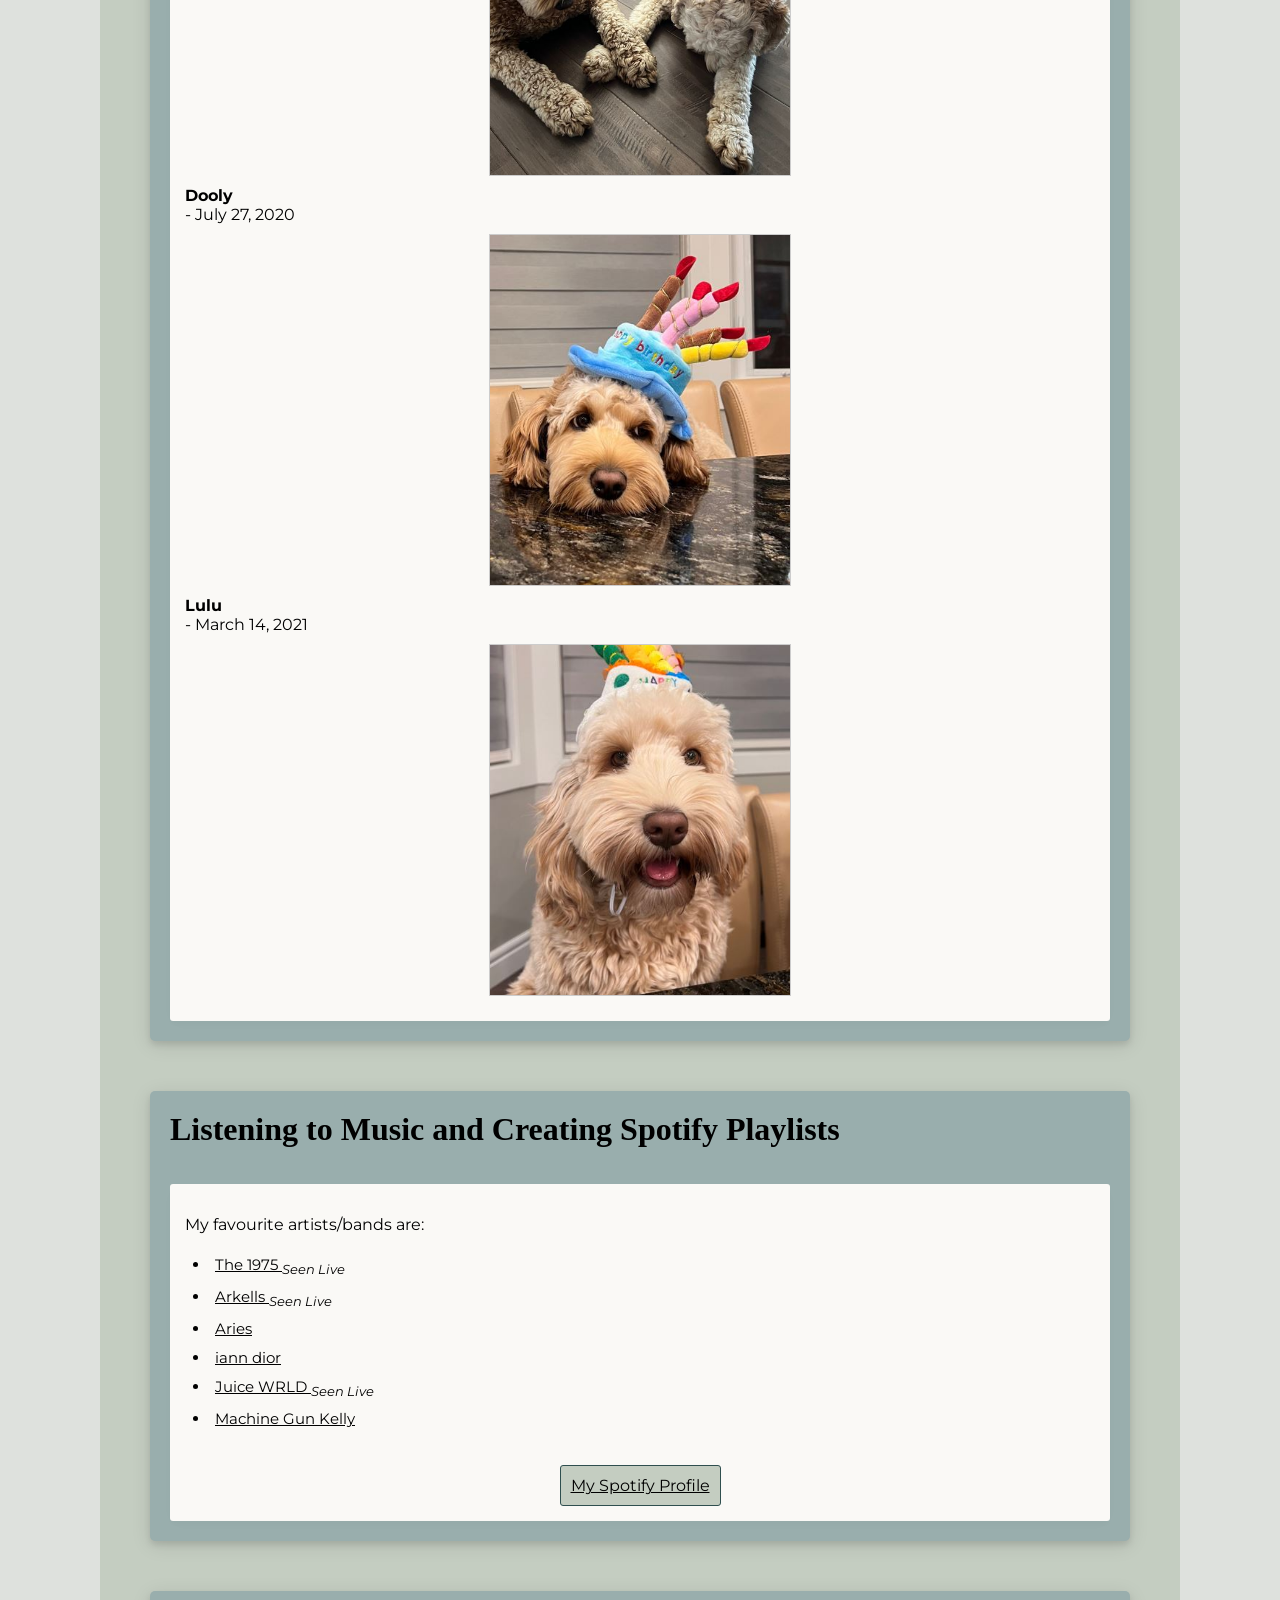
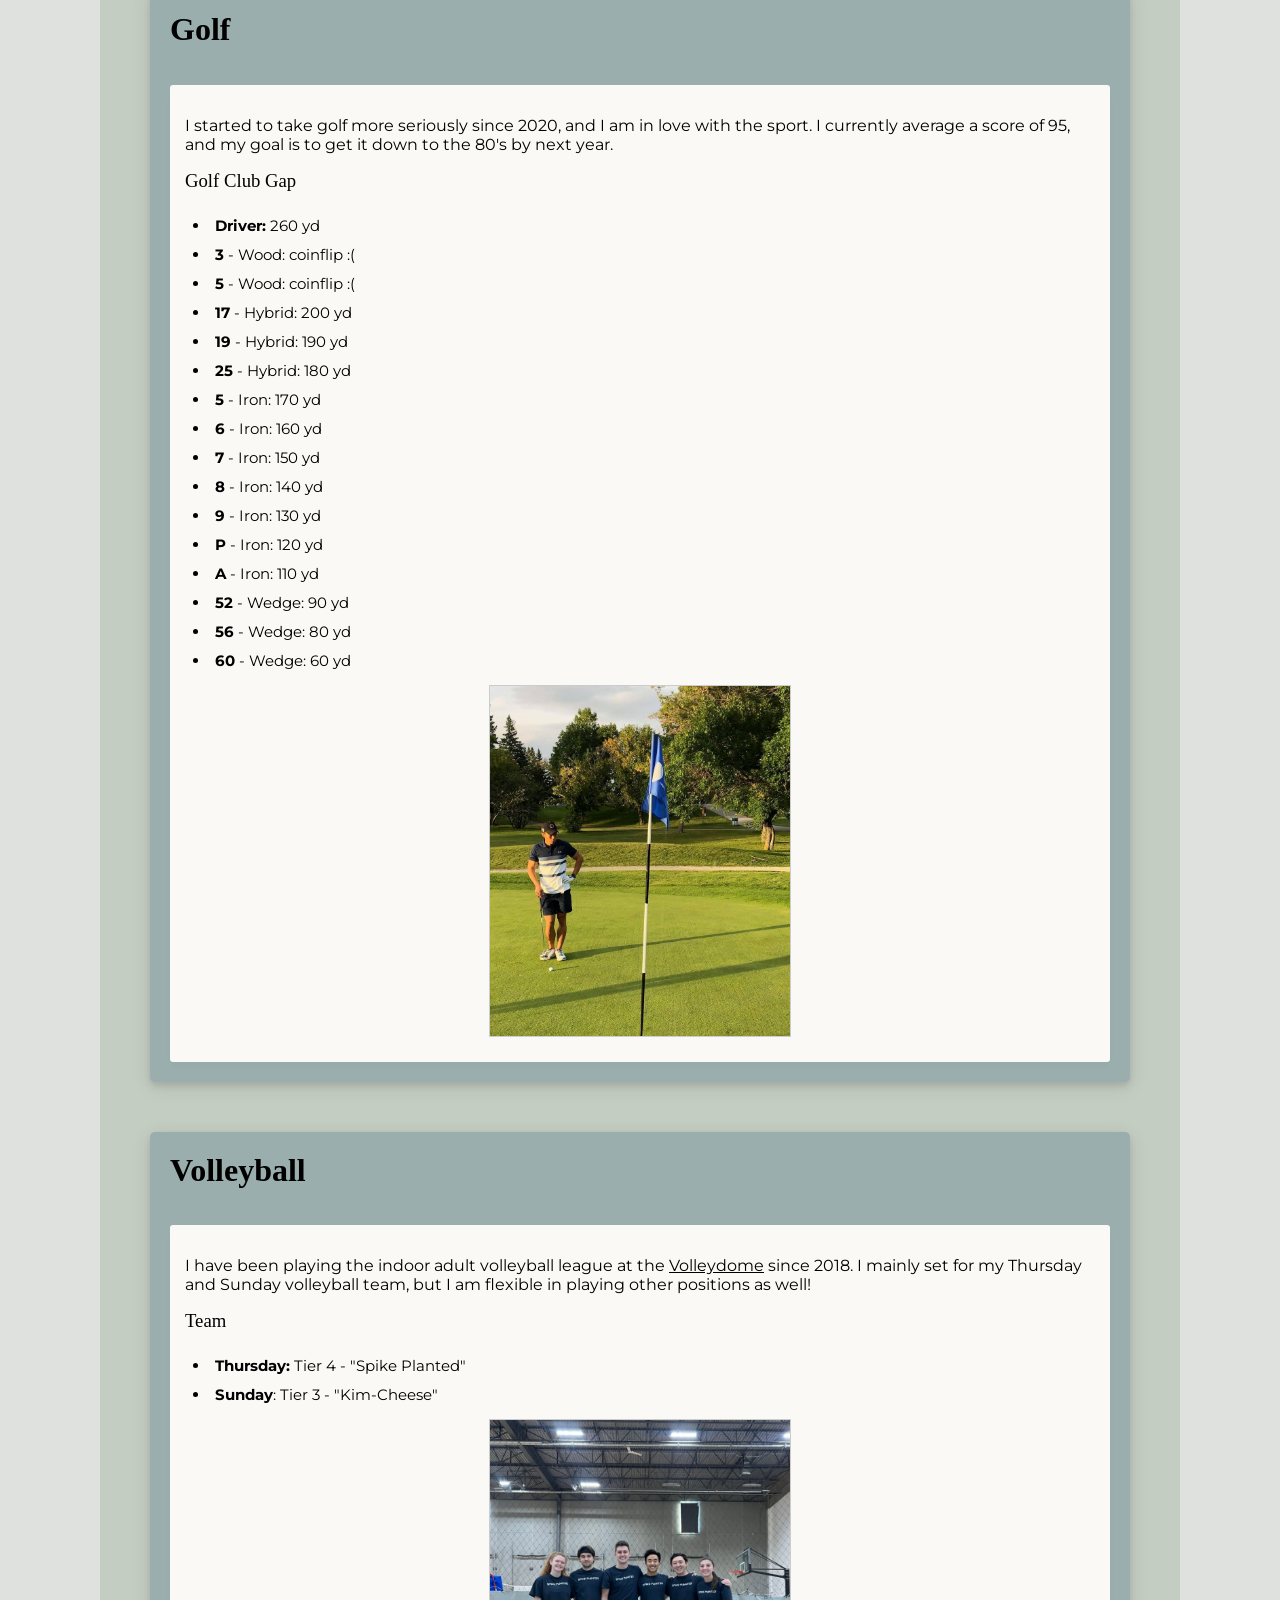
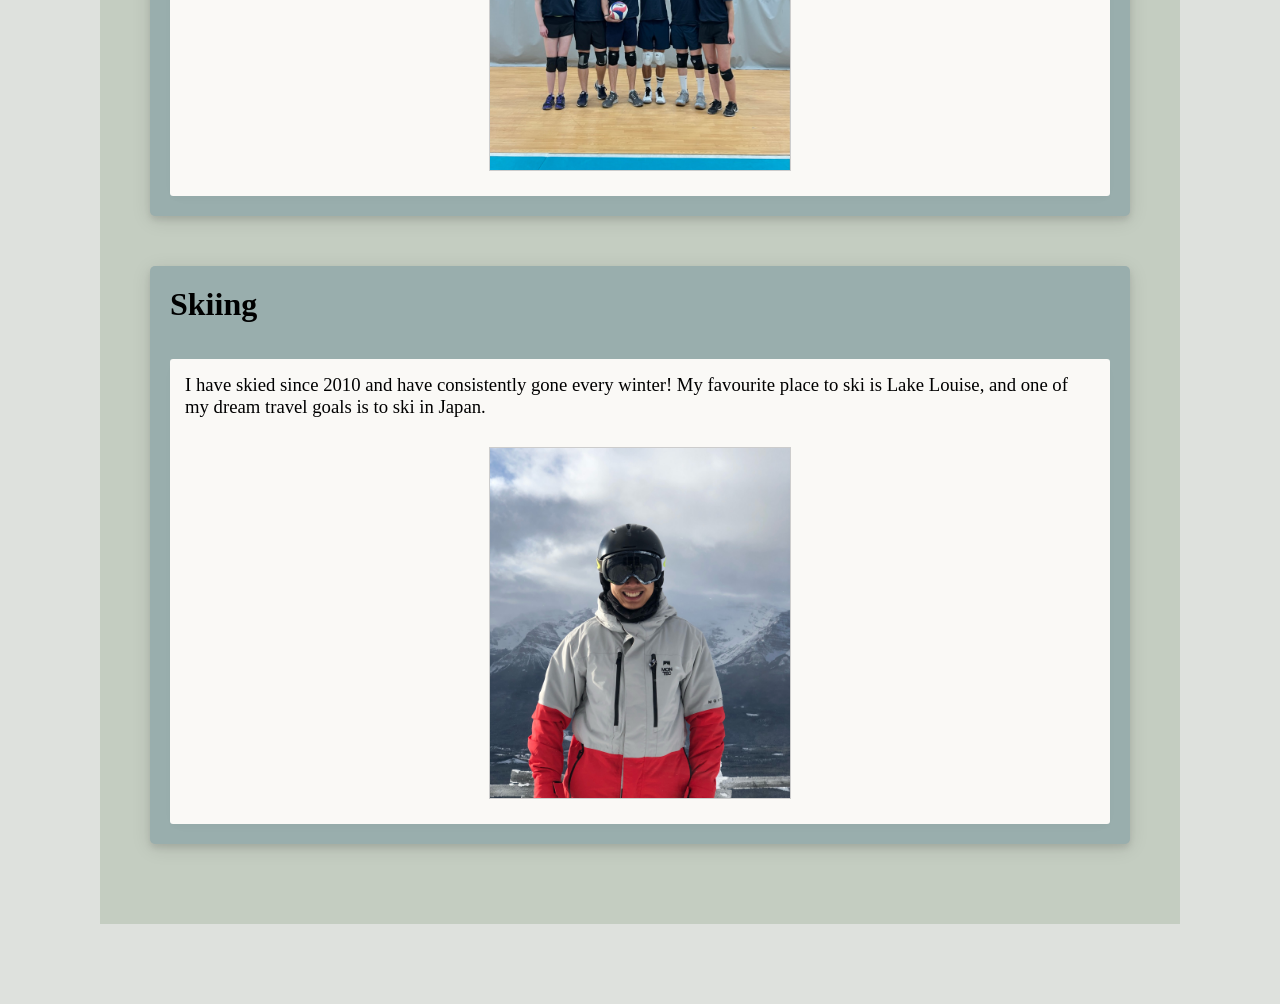
==== commit 936e2045: "Update index.html" ====
--- a/index.html
+++ b/index.html
@@ -350,7 +350,7 @@
 			  <li> <b>Sunday</b>: Tier 3 - "Kim-Cheese" </li>
 		  </ul>		  
 		  
-		<img src="Assets/vball.png" 
+		<img src="Assets/vball.jpeg" 
 		style="object-fit:cover;
 		object-position: center;
 		width:300px;
